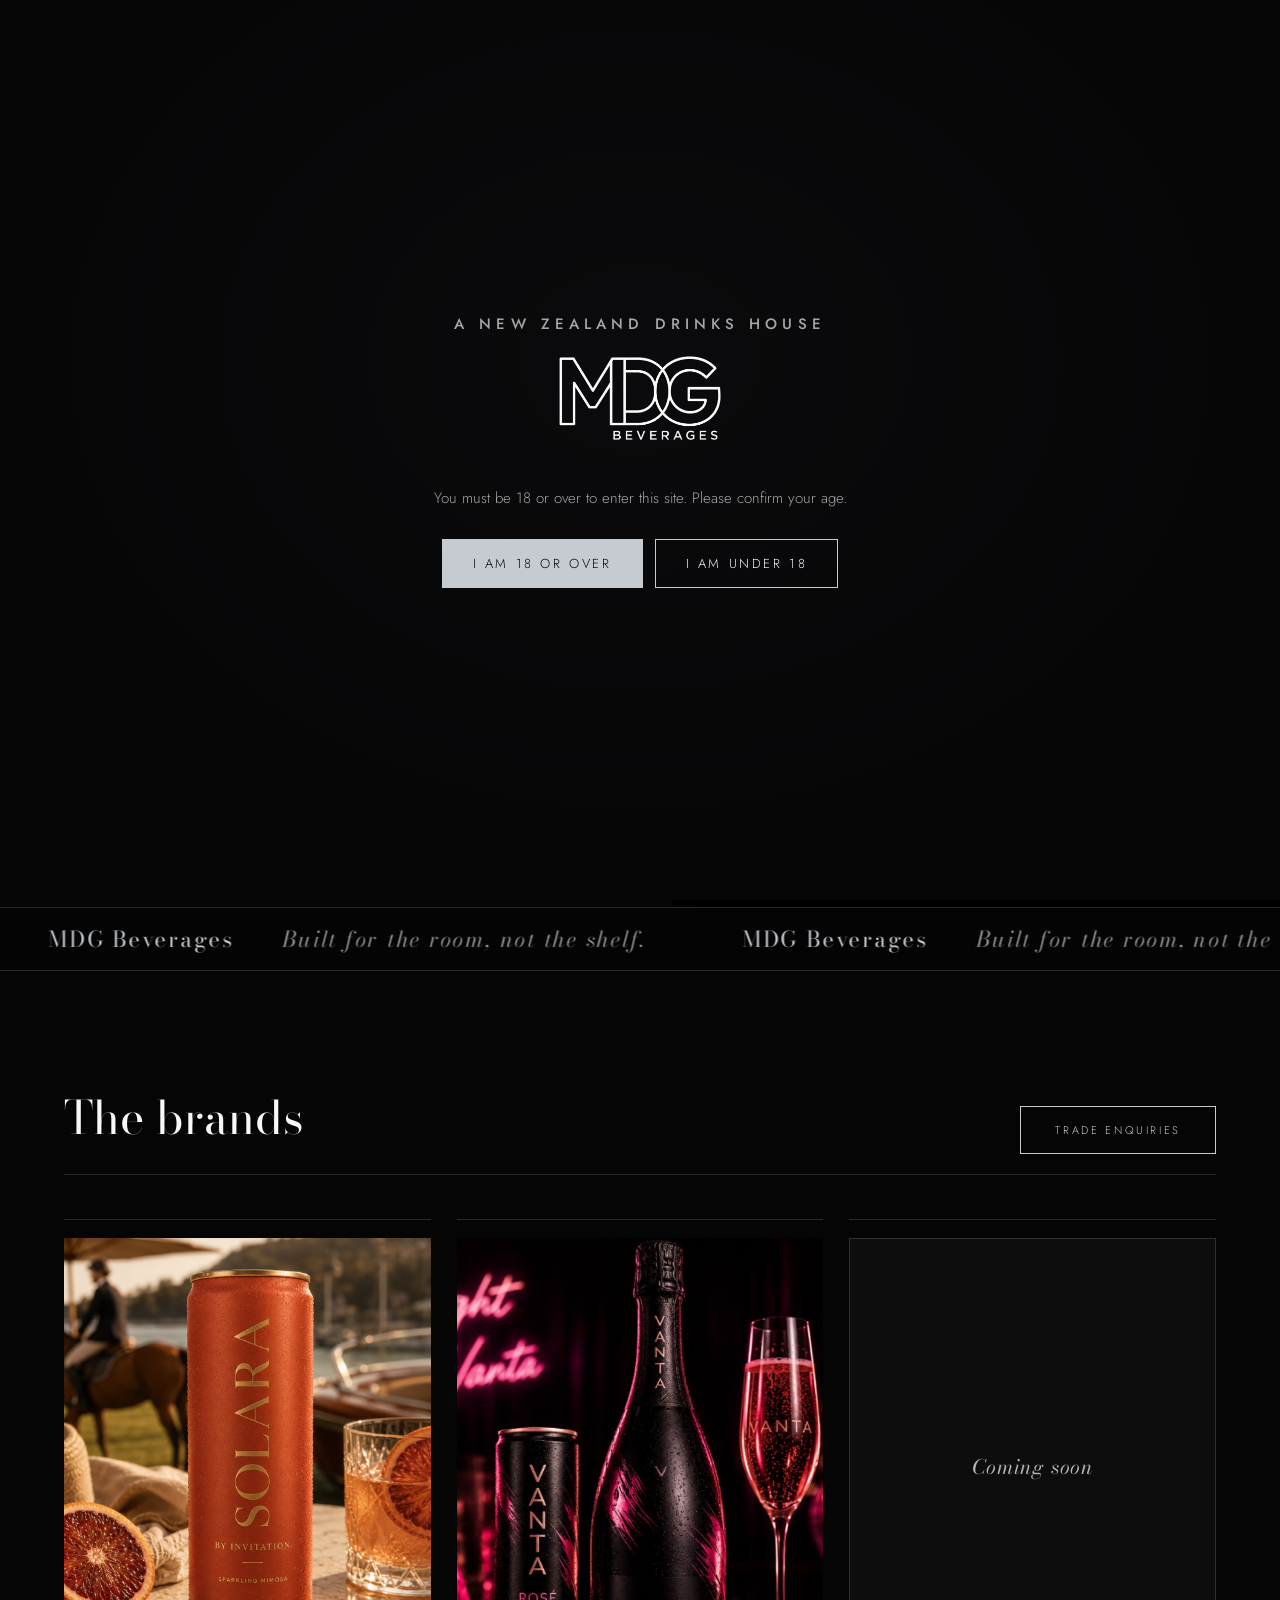
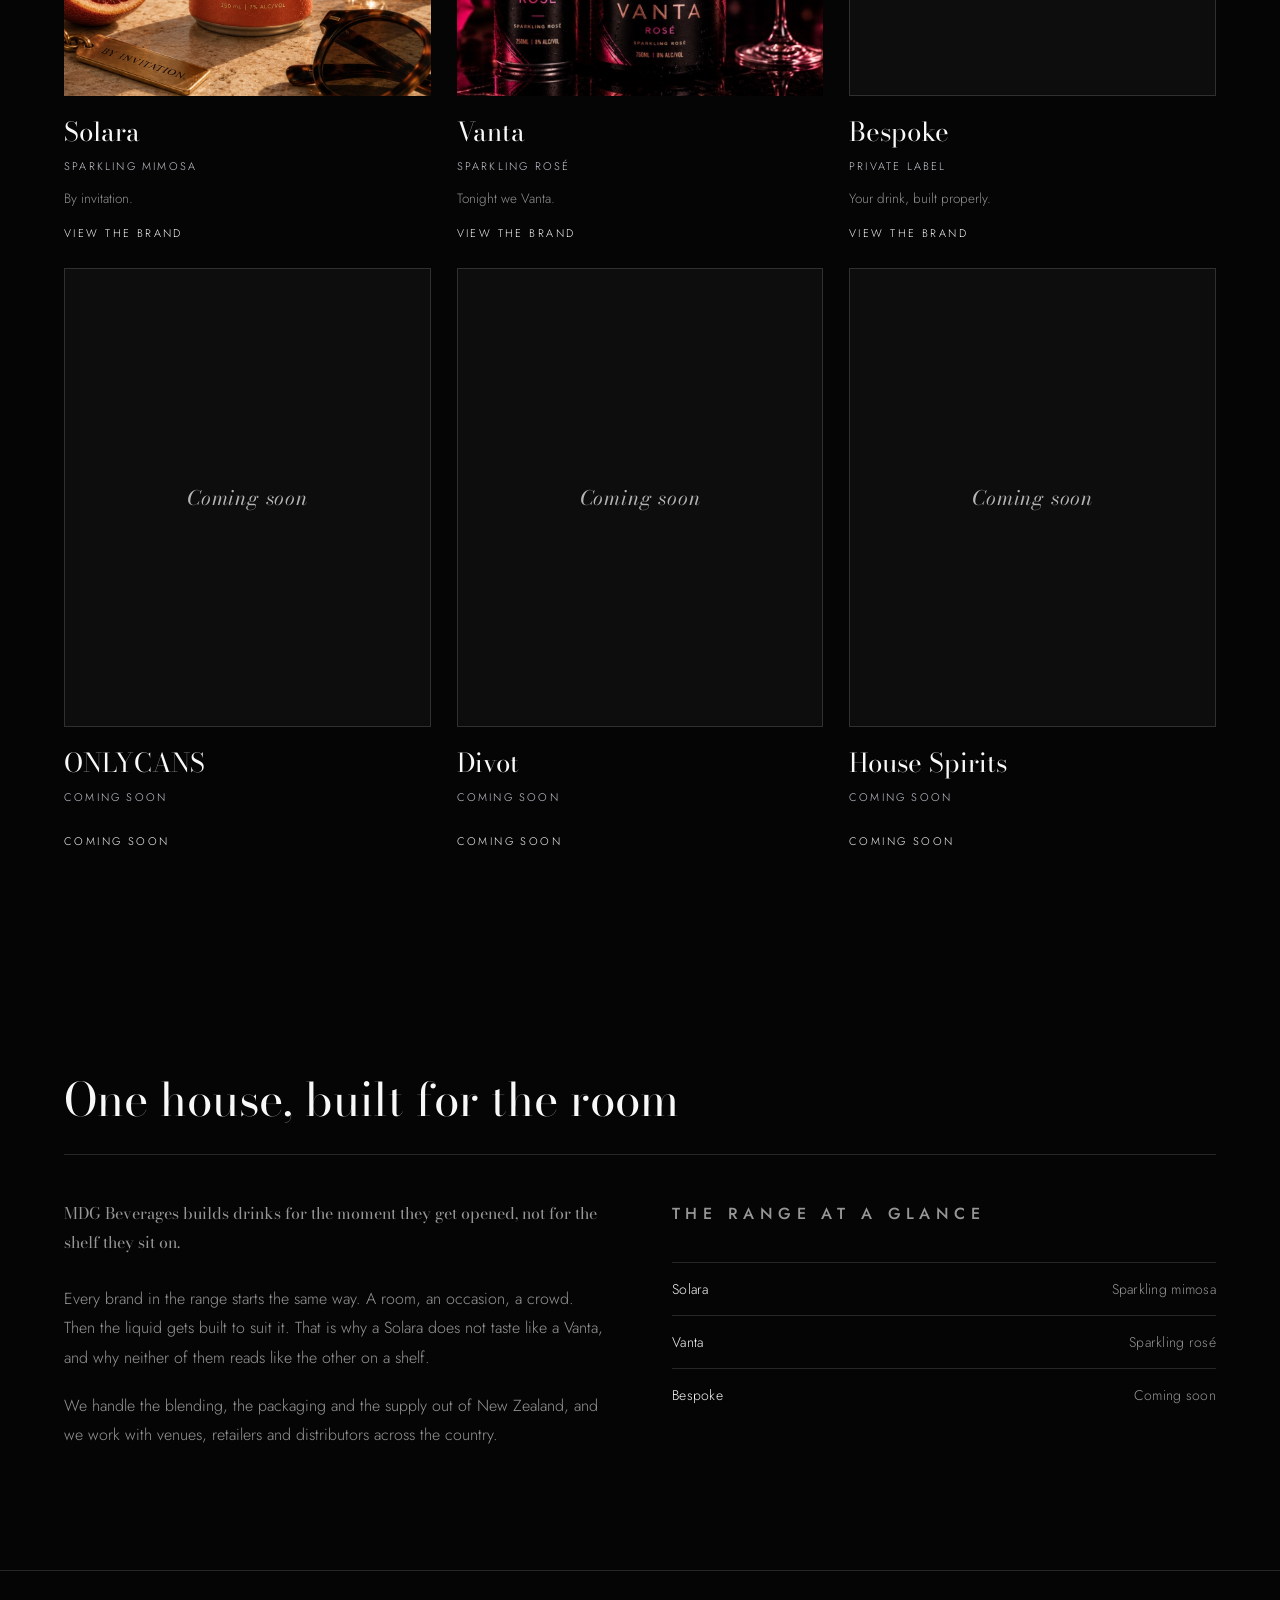
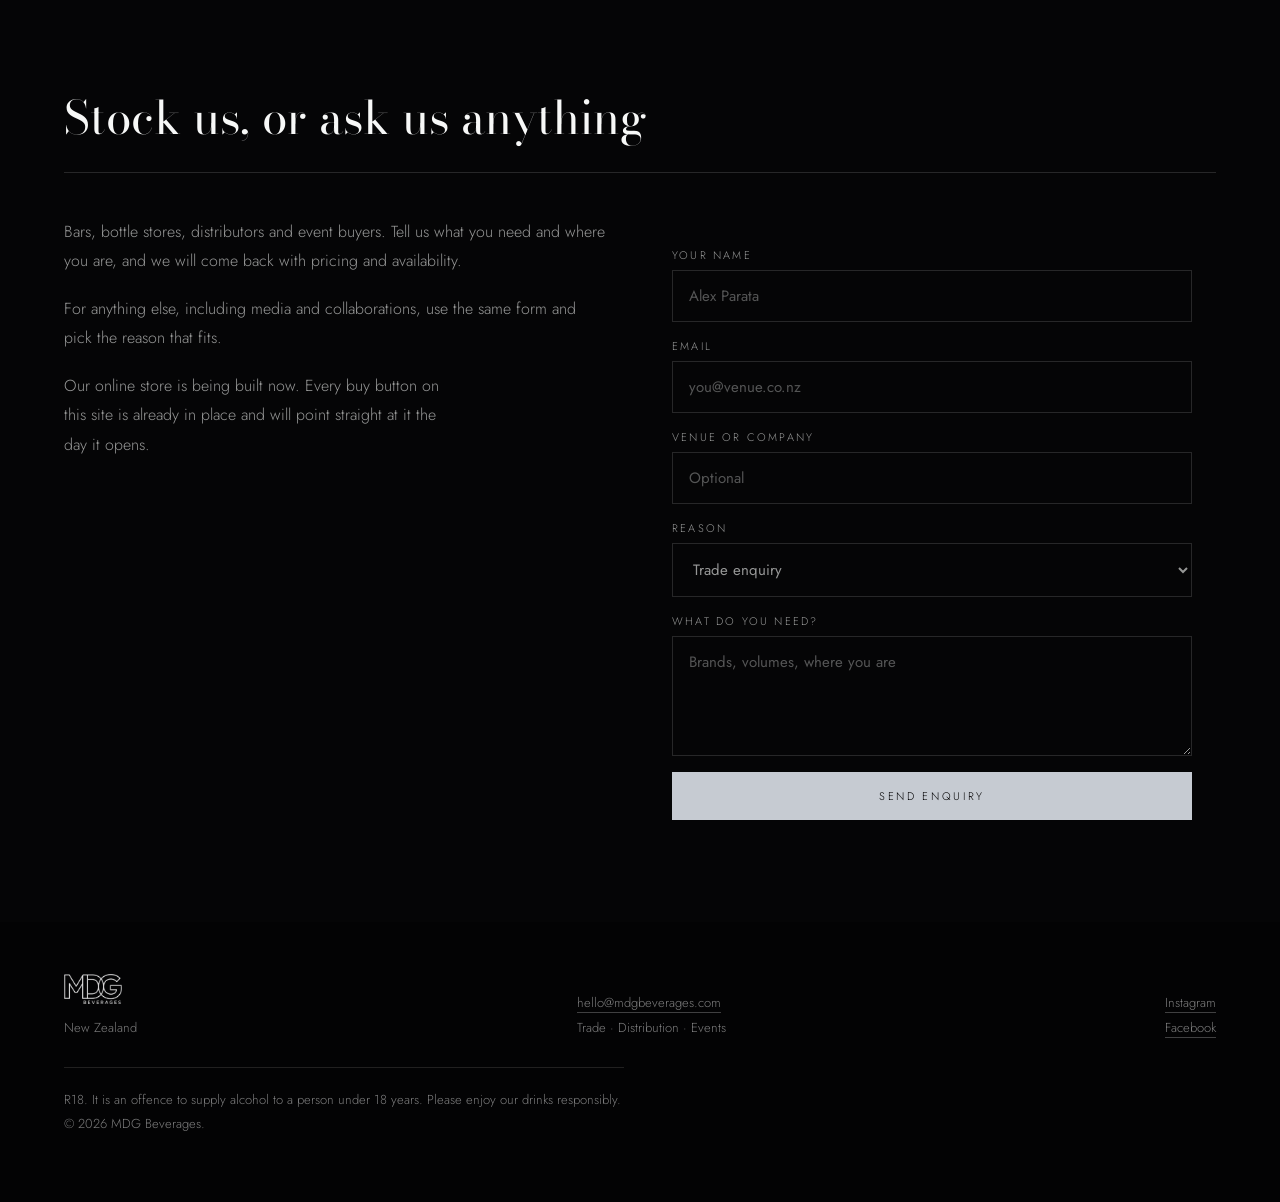
==== index.html @ f8ed32ac "Restructure as a house site with per-brand profile pages Nick's note, after looking at sovereignbran" ====
<!DOCTYPE html>
<html lang="en-NZ">
<head>
<meta charset="utf-8">
<meta name="viewport" content="width=device-width, initial-scale=1">
<title>MDG Beverages | A New Zealand drinks house</title>
<meta name="description" content="MDG Beverages is a New Zealand drinks house. Built for the room it gets opened in.">
<meta property="og:title" content="MDG Beverages">
<meta property="og:description" content="A New Zealand drinks house. Built for the room it gets opened in.">
<meta property="og:type" content="website">
<meta property="og:image" content="https://mdg-beverages-demo.vercel.app/img/solara.jpg">
<meta name="theme-color" content="#050506">
<link rel="icon" href="img/favicon.png">
<link rel="apple-touch-icon" href="img/favicon.png">
<link rel="preconnect" href="https://fonts.googleapis.com">
<link rel="preconnect" href="https://fonts.gstatic.com" crossorigin>
<link href="https://fonts.googleapis.com/css2?family=Bodoni+Moda:ital,opsz,wght@0,6..96,400;0,6..96,500;0,6..96,700;1,6..96,400&family=Jost:wght@300;400;500;600&display=swap" rel="stylesheet">
<link rel="stylesheet" href="assets/site.css">
</head>
<body data-brand="house">

<div id="gate" role="dialog" aria-modal="true" aria-label="Age verification">
  <div class="in">
    <p class="eyebrow" style="margin:0 0 18px">A New Zealand drinks house</p>
    <img class="glogo" src="img/mdg-logo.png" alt="MDG Beverages" width="640" height="330">
    <p>You must be 18 or over to enter this site. Please confirm your age.</p>
    <div class="row">
      <button class="yes" id="gyes">I am 18 or over</button>
      <button id="gno">I am under 18</button>
    </div>
    <p class="no" id="gmsg">Sorry, you need to be 18 or over to view this site.</p>
  </div>
</div>

<header>
  <div class="bar">
    <a class="house" href="/" aria-label="MDG Beverages home"><img class="hlogo" src="img/mdg-logo.png" alt="MDG Beverages" width="640" height="330"></a>
    <nav class="navmenu" aria-label="Brands"><div class="brands-menu"></div></nav>
    <a class="trade" data-shop="store" data-buy="Shop" href="#"><span class="shop-label">Shop</span></a>
    <a class="trade" href="#trade">Trade enquiries</a>
  </div>
</header>

<div id="spotlight" aria-hidden="true"></div>
<div id="grain" aria-hidden="true"></div>

<main>
  <div class="hero" id="hero"></div>
  <div class="marq" aria-hidden="true"><div class="track" id="marq"></div></div>
  <section id="range"></section>

  <div class="house-band">
    <section>
      <div class="sechead reveal">
        <div><h2>One house, built for the room</h2></div>
      </div>
      <div class="two">
        <div>
          <p class="lead">MDG Beverages builds drinks for the moment they get opened, not for the shelf they sit on.</p>
          <p style="margin-top:26px">Every brand in the range starts the same way. A room, an occasion, a crowd. Then the liquid gets built to suit it. That is why a Solara does not taste like a Vanta, and why neither of them reads like the other on a shelf.</p>
          <p>We handle the blending, the packaging and the supply out of New Zealand, and we work with venues, retailers and distributors across the country.</p>
        </div>
        <div>
          <p class="eyebrow">The range at a glance</p>
          <ul class="list">
            <li>Solara <span>Sparkling mimosa</span></li>
            <li>Vanta <span>Sparkling ros&eacute;</span></li>
            <li>Bespoke <span>Coming soon</span></li>
          </ul>
        </div>
      </div>
    </section>

    <hr class="rule">

    <section id="trade">
      <div class="sechead reveal">
        <div><h2>Stock us, or ask us anything</h2></div>
      </div>
      <div class="two">
        <div class="reveal">
          <p>Bars, bottle stores, distributors and event buyers. Tell us what you need and where you are, and we will come back with pricing and availability.</p>
          <p>For anything else, including media and collaborations, use the same form and pick the reason that fits.</p>
          <p class="shop-note">Our online store is being built now. Every buy button on this site is already in place and will point straight at it the day it opens.</p>
        </div>
        <div class="reveal">
          <form id="enq">
            <label>Your name<input type="text" name="name" placeholder="Alex Parata" required></label>
            <label>Email<input type="email" name="email" placeholder="you@venue.co.nz" required></label>
            <label>Venue or company<input type="text" name="company" placeholder="Optional"></label>
            <label>Reason<select name="reason">
              <option>Trade enquiry</option>
              <option>Distribution</option>
              <option>Events</option>
              <option>Media</option>
              <option>Something else</option>
            </select></label>
            <label>What do you need?<textarea name="msg" placeholder="Brands, volumes, where you are"></textarea></label>
            <button class="send" type="submit">Send enquiry</button>
            <p id="sent" style="font-size:14px;color:var(--brass);display:none;margin:4px 0 0">Opening your email client with the details filled in. We will come back to you shortly.</p>
          </form>
        </div>
      </div>
    </section>
  </div>
</main>

<footer>
  <div class="frow">
    <div><img class="flogo" src="img/mdg-logo.png" alt="MDG Beverages" width="640" height="330" loading="lazy">New Zealand</div>
    <div><a id="femail" data-u="hello" data-d="mdgbeverages.com" href="#">Email us</a><br>Trade &middot; Distribution &middot; Events</div>
    <div><a href="https://www.instagram.com/explore/search/keyword/?q=MDG%20Beverages" target="_blank" rel="noopener">Instagram</a><br><a href="https://www.facebook.com/search/top?q=MDG%20Beverages" target="_blank" rel="noopener">Facebook</a></div>
  </div>
  <p class="warn">R18. It is an offence to supply alcohol to a person under 18 years. Please enjoy our drinks responsibly. &copy; <span id="yr"></span> MDG Beverages.</p>
</footer>

<script src="assets/site.js"></script>
<script>
/* The homepage is about MDG the company. It is not a landing page for
   whichever brand happens to load first: each brand has its own page, and
   this page points at them. */

const HOUSE = {
  name:"MDG Beverages", accent:"New Zealand drinks house",
  tag:"Built for the room, not the shelf.",
  blurb:"Sparkling mimosa, sparkling ros&eacute;, and bespoke builds for venues and brands. Each one made for the room it gets opened in, not the shelf it sits on.",
  spec:[["Brands","Two, plus bespoke"],["Made in","New Zealand"],["Supply","Venues &middot; retail &middot; distribution"]]
};

const HERO_LINEUP = [
  {k:"solara", h:"54%", glow:"#D9793F", img:"img/solara-can-render.png",   label:"Solara",       alt:"Solara Sparkling Mimosa can"},
  {k:"vanta",  h:"54%", glow:"#EC008C", img:"img/v-can-1.png",             label:"Vanta can",    alt:"Vanta Ros&eacute; 250 mL can"},
  {k:"vanta",  h:"86%", glow:"#EC008C", img:"img/vanta-bottle-render.png", label:"Vanta bottle", alt:"Vanta Ros&eacute; 750 mL bottle"}
];

const hero  = document.getElementById('hero');
const range = document.getElementById('range');
const urlFor = k => (MDG_BRANDS.find(b => b.key === k) || {}).url || '/';

function renderHouse(){
  hero.className = 'hero house-hero';
  hero.innerHTML = `
    <div class="copy fade">
      <p class="eyebrow">${HOUSE.accent}</p>
      <h1>${HOUSE.name}</h1>
      <p class="tag">${HOUSE.tag}</p>
      <p class="blurb">${HOUSE.blurb}</p>
      <div class="spec">${HOUSE.spec.map(x=>`<div>${x[0]}<b>${x[1]}</b></div>`).join('')}</div>
      <a class="cta solid" data-shop="store" data-buy="Shop the range" href="#"><span class="shop-label">Shop the range</span></a>
      <a class="cta" href="#range" style="margin-left:10px">See the brands</a>
    </div>
    <div class="shot fade"><div class="tri">
      ${matchMedia('(prefers-reduced-motion: reduce)').matches ? '' :
        `<video class="tri-vid" src="img/vanta-bg.mp4" autoplay muted loop playsinline aria-hidden="true"></video>`}
      <span class="tri-scrim" aria-hidden="true"></span>
      ${HERO_LINEUP.map(x=>`
      <a class="tri-item" href="${urlFor(x.k)}" style="--h:${x.h};--glow:${x.glow}" aria-label="${x.label}">
        <img src="${x.img}" alt="${x.alt}" width="364" height="1000">
        <b>${x.label}</b>
      </a>`).join('')}
    </div></div>`;

  const half = Array.from({length:6},()=>`<span><i>${HOUSE.name}</i>${HOUSE.tag}</span>`).join('');
  document.getElementById('marq').innerHTML = half + half;

  range.innerHTML = `
    <div class="sechead">
      <div><h2>The brands</h2></div>
      <a class="cta" style="margin:0" href="#trade">Trade enquiries</a>
    </div>
    <div class="brandex">${MDG_BRANDS.map(b=>{
      const inner = `
        <div class="bx-pic">${b.shot
          ? `<img src="${b.shot}" alt="${b.name}" loading="lazy">`
          : `<span class="soon-tile"><i>Coming soon</i></span>`}</div>
        <h3>${b.name}</h3>
        <p class="bx-accent">${b.note}</p>
        <p>${b.tag || ''}</p>`;
      return b.soon
        ? `<div class="fade" aria-disabled="true">${inner}<span class="bx-go">Coming soon</span></div>`
        : `<a href="${b.url}" class="fade">${inner}<span class="bx-go">View the brand</span></a>`;
    }).join('')}</div>`;

  wireShop();
}

renderHouse();
initSite();

new IntersectionObserver(es=>{
  es.forEach(e=>document.body.classList.toggle('spot-on', e.isIntersecting));
},{threshold:.28}).observe(range);
</script>
</body>
</html>
---- assets/site.css ----
:root{
  --ink:#050506; --bone:#F7F8F7; --brass:#C6CBD2;
  --bg:#050506; --fg:#F7F8F7; --accent:#C6CBD2; --muted:rgba(247,248,247,.58);
  --rule:rgba(247,248,247,.15);
  --display:'Bodoni Moda',Georgia,serif;
  --body:'Jost',-apple-system,Helvetica,Arial,sans-serif;
  --pad:clamp(20px,5vw,72px);
}
*{box-sizing:border-box}
html{scroll-behavior:smooth}
body{margin:0;background:var(--bg);color:var(--fg);font-family:var(--body);font-weight:300;
  transition:background .6s ease,color .6s ease;overflow-x:hidden}
body[data-brand="solara"]{--bg:#120A06;--fg:#F6EBDD;--accent:#D9793F;--muted:rgba(246,235,221,.6);--rule:rgba(246,235,221,.16)}
body[data-brand="vanta"]{--bg:#020000;--fg:#F6E9F1;--accent:#EC008C;--muted:rgba(246,233,241,.6);--rule:rgba(246,233,241,.16)}
body[data-brand="bespoke"]{--bg:#08080A;--fg:#F7F8F7;--accent:#C6CBD2;--muted:rgba(247,248,247,.58);--rule:rgba(247,248,247,.15)}

a{color:inherit}
#grain{position:fixed;inset:0;z-index:60;pointer-events:none;opacity:.05;mix-blend-mode:overlay;
  background-image:url("data:image/svg+xml,%3Csvg xmlns='http://www.w3.org/2000/svg' width='240' height='240'%3E%3Cfilter id='n'%3E%3CfeTurbulence type='fractalNoise' baseFrequency='.85' numOctaves='2' stitchTiles='stitch'/%3E%3C/filter%3E%3Crect width='100%25' height='100%25' filter='url(%23n)'/%3E%3C/svg%3E")}
::selection{background:var(--accent);color:var(--bg)}
html{accent-color:var(--accent);scrollbar-width:thin;scrollbar-color:color-mix(in srgb, var(--accent) 55%, var(--bg)) var(--bg)}
input,textarea,select{caret-color:var(--accent)}
.eyebrow{font-size:11px;letter-spacing:.34em;text-transform:uppercase;font-weight:500;color:var(--accent)}
.rule{height:1px;background:var(--rule);border:0;margin:0}

/* ---------- age gate ---------- */
#gate{position:fixed;inset:0;z-index:100;background:radial-gradient(80% 90% at 50% 40%,#0B0B0D 0%,#050506 70%);color:#F7F8F7;
  display:flex;align-items:center;justify-content:center;padding:24px;text-align:center;
  transition:opacity .8s ease,visibility .8s ease}
#gate.away{opacity:0;visibility:hidden}
#gate.away .in{transform:translateY(-10px)}
#gate .in{transition:transform .8s cubic-bezier(.2,.7,.2,1)}
#gate .in{max-width:460px}
#gate .mark{font-family:var(--display);font-size:38px;letter-spacing:.14em;margin:0 0 6px}
#gate p{font-size:15px;line-height:1.7;color:rgba(247,248,247,.66);margin:18px 0 28px}
#gate .row{display:flex;gap:12px;justify-content:center;flex-wrap:wrap}
#gate button{font:inherit;font-size:13px;letter-spacing:.2em;text-transform:uppercase;
  padding:14px 30px;border:1px solid #C6CBD2;background:none;color:#F7F8F7;cursor:pointer;transition:.2s}
#gate button.yes{background:#C6CBD2;color:#050506}
#gate button:hover{opacity:.82}
#gate .no{font-size:13px;color:rgba(247,248,247,.5);margin-top:22px;display:none}

/* ---------- brand bar ---------- */
header{position:sticky;top:0;z-index:40;background:var(--bg);border-bottom:1px solid var(--rule);
  transition:background .6s ease}
.bar{display:flex;align-items:stretch;min-height:66px}
.house{display:flex;align-items:center;padding:0 22px;border-right:1px solid var(--rule);flex:0 0 auto;
  background:none;border-top:0;border-bottom:0;border-left:0;color:var(--fg);cursor:pointer;
  font:inherit;text-align:left;transition:color .25s}
.house:hover{color:var(--accent)}
body[data-brand="house"] .house b{color:var(--accent)}
.hlogo{height:38px;width:auto;display:block;transition:opacity .25s}
@media(max-width:880px){.hlogo{height:30px}}
.house:hover .hlogo{opacity:.72}
#gate .glogo{height:clamp(58px,9vw,84px);width:auto;margin:0 auto 22px}
nav{display:flex;flex:1;overflow-x:auto;scrollbar-width:none}
nav::-webkit-scrollbar{display:none}
nav button{flex:1;min-width:118px;background:none;border:0;border-right:1px solid var(--rule);
  color:var(--fg);font-family:var(--display);font-size:15px;letter-spacing:.22em;text-transform:uppercase;
  cursor:pointer;padding:20px 10px;position:relative;transition:.25s;white-space:nowrap}
nav button:after{content:"";position:absolute;left:0;right:0;bottom:0;height:2px;background:var(--accent);
  transform:scaleX(0);transition:transform .3s ease}
nav button[aria-selected="true"]{color:var(--accent)}
nav button[aria-selected="true"]:after{transform:scaleX(1)}
nav button:hover{opacity:.75}
.trade{display:flex;align-items:center;padding:0 22px;font-size:11px;letter-spacing:.24em;
  text-transform:uppercase;text-decoration:none;border-left:1px solid var(--rule);flex:0 0 auto}
.trade:hover{color:var(--accent)}

/* ---------- hero ---------- */
.hero{position:relative;display:grid;grid-template-columns:1.05fr .95fr;min-height:clamp(560px,78vh,820px);align-items:center}
body.bgvid-on .hero::before{content:"";position:absolute;inset:0;z-index:1;pointer-events:none;
  background:linear-gradient(100deg,
    color-mix(in srgb, var(--bg) 95%, transparent) 0%,
    color-mix(in srgb, var(--bg) 86%, transparent) 30%,
    color-mix(in srgb, var(--bg) 48%, transparent) 58%,
    color-mix(in srgb, var(--bg) 12%, transparent) 82%, transparent 100%)}
body.bgvid-on .hero .copy{position:relative;z-index:2}
@media(max-width:820px){
  body.bgvid-on .hero::before{background:linear-gradient(180deg,
    color-mix(in srgb, var(--bg) 62%, transparent) 0%,
    color-mix(in srgb, var(--bg) 88%, transparent) 55%,
    color-mix(in srgb, var(--bg) 96%, transparent) 100%)}
}
.hero .copy{padding:clamp(40px,6vw,84px) var(--pad);position:relative;z-index:2}
.hero h1{font-family:var(--display);font-weight:400;margin:14px 0 0;
  font-size:clamp(58px,10.5vw,146px);line-height:.86;letter-spacing:-.01em;
  margin-right:clamp(-180px,-10vw,-40px);position:relative;text-shadow:0 2px 40px rgba(0,0,0,.35)}
.hero h1 em{font-style:italic;color:var(--accent)}
.tag{font-family:var(--display);font-style:italic;font-size:clamp(19px,2.4vw,28px);margin:22px 0 0;color:var(--fg)}
.blurb{max-width:44ch;font-size:16px;line-height:1.78;color:var(--muted);margin:22px 0 0}
.spec{display:flex;gap:26px;flex-wrap:wrap;margin:30px 0 0;font-size:11px;letter-spacing:.22em;
  text-transform:uppercase;color:var(--muted)}
.spec b{display:block;font-family:var(--display);font-size:19px;letter-spacing:.06em;color:var(--fg);
  text-transform:none;font-weight:500;margin-top:5px}
.cta{display:inline-block;margin-top:38px;padding:15px 34px;border:1px solid var(--accent);color:var(--accent);
  font-size:11px;letter-spacing:.24em;text-transform:uppercase;text-decoration:none;transition:.25s}
.cta:hover{background:var(--accent);color:var(--bg)}
.cta.solid{background:var(--accent);color:var(--bg)}
.cta.solid:hover{filter:brightness(1.08)}
.cta.soon,.buy.soon{opacity:.6;cursor:default;border-style:dashed}
.cta.soon:hover{background:transparent;color:var(--accent)}
.buy{display:inline-flex;align-items:center;gap:7px;margin-top:14px;font-size:11px;
  letter-spacing:.2em;text-transform:uppercase;color:var(--accent);text-decoration:none;
  border-bottom:1px solid color-mix(in srgb, var(--accent) 45%, transparent);padding-bottom:3px;
  transition:color .25s,border-color .25s}
.buy:hover{color:var(--fg);border-color:var(--fg)}
.buy.soon:hover{color:var(--accent);border-color:color-mix(in srgb, var(--accent) 45%, transparent)}
.shop-note{margin-top:26px;font-size:12px;line-height:1.7;color:var(--muted);max-width:44ch}
.cta:active{transform:translateY(1px)}
button:focus-visible,a:focus-visible{outline:2px solid var(--accent);outline-offset:3px}
.shot{position:relative;height:100%;min-height:340px;overflow:hidden}
.shot img{width:100%;height:100%;object-fit:cover;display:block;animation:drift 16s ease-in-out infinite alternate}
.shot video{width:100%;height:100%;object-fit:cover;display:block}
body.bgvid-on .shot img{display:none}
body.bgvid-on .shot:after{display:none}
@keyframes drift{from{transform:scale(1)}to{transform:scale(1.06)}}
.shot:after{content:"";position:absolute;inset:0;
  background:linear-gradient(90deg,var(--bg) 0%,rgba(0,0,0,0) 34%);pointer-events:none}

/* ---------- marquee ---------- */
.marq{position:relative;z-index:2;background:color-mix(in srgb, var(--bg) 88%, transparent);
  overflow:hidden;border-top:1px solid var(--rule);border-bottom:1px solid var(--rule);
  padding:14px 0;white-space:nowrap;position:relative}
.marq .track{display:inline-block;animation:marq 26s linear infinite;will-change:transform}
.marq span{font-family:var(--display);font-style:italic;font-size:clamp(16px,2vw,22px);
  letter-spacing:.08em;color:var(--muted);padding:0 2.2em}
.marq span i{font-style:normal;color:var(--accent);padding-right:2.2em}
@keyframes marq{from{transform:translateX(0)}to{transform:translateX(-50%)}}
@media (prefers-reduced-motion:reduce){.marq .track{animation:none}}

/* ---------- range ---------- */
section{padding:clamp(56px,8vw,110px) var(--pad);position:relative;z-index:1}
body.bgvid-on section#range,body.bgvid-on section#trade,body.bgvid-on section#house{
  background:linear-gradient(180deg, color-mix(in srgb, var(--bg) 62%, transparent), color-mix(in srgb, var(--bg) 74%, transparent));
  backdrop-filter:blur(2px)}
.sechead{display:flex;justify-content:space-between;align-items:baseline;gap:20px;flex-wrap:wrap;
  padding-bottom:20px;border-bottom:1px solid var(--rule);margin-bottom:44px}
.sechead h2{font-family:var(--display);font-weight:400;font-size:clamp(28px,4vw,46px);margin:8px 0 0}
/* ---------- house home ---------- */
.house-hero .copy{padding-right:clamp(20px,4vw,60px)}
/* the lineup: three renders standing on one baseline over the running film */
.tri{position:relative;height:100%;min-height:340px;overflow:hidden;background:#000;
  display:grid;grid-template-columns:repeat(3,1fr);align-items:center;
  gap:clamp(4px,1vw,16px);
  padding:clamp(26px,5vh,60px) clamp(12px,2vw,30px) clamp(30px,6vh,64px)}
.tri-vid{position:absolute;inset:0;width:100%;height:100%;object-fit:cover;z-index:0}
.tri-scrim{position:absolute;inset:0;z-index:1;
  background:linear-gradient(180deg,rgba(0,0,0,.30) 0%,rgba(0,0,0,.42) 55%,rgba(0,0,0,.72) 100%)}
.tri-item{position:relative;z-index:2;height:min(74vh,100%);display:flex;flex-direction:column;
  align-items:center;justify-content:flex-end;text-decoration:none;min-width:0;
  opacity:1;transition:opacity .45s ease}
/* the hovered vessel lights up in its own brand colour */
.tri-item::before{content:"";position:absolute;left:50%;top:46%;z-index:-1;
  width:132%;height:74%;transform:translate(-50%,-50%) scale(.72);border-radius:50%;pointer-events:none;
  background:radial-gradient(closest-side,
    color-mix(in srgb, var(--glow,#fff) 46%, transparent) 0%,
    color-mix(in srgb, var(--glow,#fff) 16%, transparent) 46%,
    transparent 74%);
  opacity:0;transition:opacity .45s ease,transform .55s cubic-bezier(.2,.8,.2,1)}
.tri-item:hover::before,.tri-item:focus-visible::before{opacity:1;transform:translate(-50%,-50%) scale(1)}
.tri:hover .tri-item{opacity:.52}
.tri:hover .tri-item:hover,.tri .tri-item:focus-visible{opacity:1}
.tri-item img{max-height:var(--h,80%);max-width:100%;width:auto;object-fit:contain;
  filter:drop-shadow(0 26px 34px rgba(0,0,0,.75));
  transition:transform .5s cubic-bezier(.2,.8,.2,1),filter .5s ease}
.tri-item:hover img,.tri-item:focus-visible img{transform:translateY(-12px) scale(1.05);
  filter:drop-shadow(0 34px 42px rgba(0,0,0,.85)) brightness(1.08)}
.tri-item b{margin-top:16px;font-family:var(--display);font-size:clamp(11px,1.1vw,15px);
  font-weight:400;letter-spacing:.18em;text-transform:uppercase;color:#fff;white-space:nowrap;
  text-shadow:0 2px 18px rgba(0,0,0,.9);transition:color .25s}
.tri-item:hover b{color:var(--accent)}
.brandex{display:grid;grid-template-columns:repeat(3,minmax(0,1fr));gap:clamp(16px,2vw,28px)}
.brandex a{display:block;text-decoration:none;color:inherit;border-top:1px solid var(--rule);padding-top:18px;
  transition:border-color .3s}
.brandex a:hover{border-color:var(--accent)}
.brandex .bx-pic{aspect-ratio:4/5;overflow:hidden;background:#000;margin-bottom:16px}
.brandex img{width:100%;height:100%;object-fit:cover;transition:transform .6s ease}
.brandex a:hover img{transform:scale(1.05)}
.brandex h3{font-family:var(--display);font-size:26px;font-weight:400;margin:0}
.brandex .bx-accent{margin-top:6px;font-size:11px;letter-spacing:.2em;text-transform:uppercase;color:var(--accent)}
.brandex p{font-size:13.5px;line-height:1.7;color:var(--muted);margin:12px 0 0}
.brandex .bx-go{display:inline-block;margin-top:14px;font-size:11px;letter-spacing:.22em;text-transform:uppercase;color:var(--fg)}
@media(max-width:1000px){.brandex{grid-template-columns:repeat(2,minmax(0,1fr))}}
@media(max-width:560px){.brandex{grid-template-columns:1fr}
  .tri{min-height:300px;gap:2px;padding:22px 8px 26px}
  .tri-item b{margin-top:10px;font-size:10px;letter-spacing:.12em}}

/* ---------- single-product showcase ---------- */
.solo{position:relative;min-height:clamp(680px,84vh,900px);padding-left:clamp(0px,4vw,76px)}
/* one bottle, one can. each holds a single image and turns through its angles */
.posers{position:absolute;left:clamp(0px,2vw,30px);top:50%;transform:translateY(-50%);
  width:min(780px,56vw);display:grid;grid-template-columns:1fr 1fr;gap:clamp(10px,2vw,30px)}
.poser{position:relative;width:100%;height:clamp(470px,46vw,640px);cursor:pointer;outline:0;
  --sh:clamp(330px,36vw,500px)}
/* centred with top, not a transform: floatBob owns the transform property */
.poser .pstage{position:absolute;left:0;right:0;top:calc(50% - var(--sh) / 2);height:var(--sh);
  animation:floatBob 7s ease-in-out infinite alternate;animation-delay:var(--delay,0s)}
.poser .pimg{position:absolute;inset:0;margin:auto;max-height:100%;max-width:100%;width:auto;height:auto;
  object-fit:contain;opacity:0;transition:opacity 1.1s ease,transform .55s cubic-bezier(.2,.8,.2,1);
  filter:drop-shadow(0 30px 38px rgba(0,0,0,.62))}
.poser .pimg.show{opacity:1}
.poser:hover .pimg.show{transform:scale(1.03)}
.poser.sel .pimg.show{transform:scale(1.07)}
.poser .pshadow{position:absolute;left:50%;bottom:9%;width:42%;height:14px;transform:translateX(-50%);
  border-radius:50%;background:radial-gradient(ellipse,rgba(0,0,0,.55),transparent 70%);filter:blur(7px);
  animation:shadowPulse 7s ease-in-out infinite alternate;animation-delay:var(--delay,0s)}
.poser .plabel{position:absolute;left:50%;bottom:0;transform:translateX(-50%);white-space:nowrap;
  font-size:11.5px;letter-spacing:.22em;text-transform:uppercase;
  color:color-mix(in srgb, var(--fg) 78%, transparent);transition:color .3s}
.poser:hover .plabel{color:var(--fg)}
.poser.sel .plabel{color:var(--accent)}
.poser .ring{top:12%}
.poser.sel .ring{animation:crackPop .62s cubic-bezier(.2,.8,.2,1) 1 both}
.posers .bub{max-width:216px;left:50%;right:auto;transform:translate(-50%,6px);text-align:center;
  padding:12px 15px;background:color-mix(in srgb, var(--bg) 86%, transparent);
  border:1px solid color-mix(in srgb, var(--fg) 22%, transparent);backdrop-filter:blur(9px);
  box-shadow:0 20px 44px -26px rgba(0,0,0,.95)}
.posers .bub b{font-size:11.5px;letter-spacing:.14em;color:var(--fg);margin-bottom:5px}
.posers .bub span{font-size:13px;line-height:1.55;color:color-mix(in srgb, var(--fg) 86%, transparent)}
.poser.sel .bub{opacity:1;transform:translate(-50%,0)}
.poser.sel .bub.b2{transition-delay:.07s}
.poser.sel .leads{opacity:1}
.posers .bub.t1{top:-2%}
.posers .bub.t2{bottom:6%}
.posers .bub .dot{display:none}
@media (prefers-reduced-motion:reduce){.poser .pstage,.poser .pshadow{animation:none}}
@media(max-width:900px){.posers{position:relative;left:auto;top:auto;transform:none;width:100%;
  grid-template-columns:1fr 1fr;gap:18px}
  .poser{height:clamp(340px,74vw,440px);--sh:clamp(280px,64vw,375px)}}

/* floating product pair (angles swap every few seconds) */
.floatrow{display:grid;grid-template-columns:1fr 1fr;gap:clamp(20px,4vw,70px);align-items:end;
  padding:clamp(10px,3vw,40px) 0 0}
.floater{position:relative;margin:0;text-align:center}
.floater .stage{position:relative;height:clamp(300px,38vw,520px);
  animation:floatBob 7s ease-in-out infinite alternate;animation-delay:var(--delay,0s)}
@keyframes floatBob{from{transform:translateY(0)}to{transform:translateY(-18px)}}
.floater .stage img{position:absolute;inset:0;margin:auto;max-height:100%;width:auto;
  object-fit:contain;opacity:0;transition:opacity 1.1s ease;
  filter:drop-shadow(0 34px 40px rgba(0,0,0,.62))}
.floater .stage img.show{opacity:1}
.floater .shadow{position:absolute;left:50%;bottom:-14px;width:46%;height:16px;transform:translateX(-50%);
  border-radius:50%;background:radial-gradient(ellipse, rgba(0,0,0,.55), transparent 70%);
  filter:blur(7px);animation:shadowPulse 7s ease-in-out infinite alternate;animation-delay:var(--delay,0s)}
@keyframes shadowPulse{from{opacity:.6;transform:translateX(-50%) scale(1)}
  to{opacity:.35;transform:translateX(-50%) scale(.88)}}
.floater figcaption{margin-top:30px}
.floater h3{font-family:var(--display);font-size:22px;font-weight:400;margin:0}
.floater p{margin:8px 0 0;font-size:11.5px;letter-spacing:.16em;text-transform:uppercase;color:var(--muted)}
@media (prefers-reduced-motion:reduce){.floater .stage,.floater .shadow{animation:none}}
@media(max-width:760px){.floatrow{grid-template-columns:1fr;gap:56px}}

/* ingredient callouts */
.bub{position:absolute;z-index:6;pointer-events:none;margin:0;max-width:190px;
  opacity:0;transform:translateY(6px);transition:opacity .5s ease,transform .5s ease}
.orbit.sel .bub{opacity:1;transform:none}
.orbit.sel .bub.b2{transition-delay:.07s}
.orbit.sel .bub.b3{transition-delay:.14s}
.bub b{display:block;font-family:var(--body);font-size:10.5px;font-weight:600;letter-spacing:.16em;
  text-transform:uppercase;color:var(--fg);margin-bottom:3px}
.bub span{display:block;font-size:11.5px;line-height:1.5;font-weight:400;color:var(--muted)}
.bub .dot{position:absolute;top:7px;width:5px;height:5px;border-radius:50%;background:var(--accent)}
.bub.b1,.bub.b2{text-align:right}
.bub.b1 .dot,.bub.b2 .dot{right:-9px}
.bub.b3 .dot{left:-9px}
.bub.b1{left:0;top:17%}
.bub.b2{left:2%;bottom:16%}
.bub.b3{right:-8%;top:12%}
.leads{position:absolute;inset:0;z-index:5;pointer-events:none;opacity:0;transition:opacity .5s ease}
.orbit.sel .leads{opacity:1}
.leads line{stroke:color-mix(in srgb, var(--fg) 30%, transparent);stroke-width:1}
@media(max-width:900px){.bub{display:none}}

/* crack-open + mist */
.ring{position:absolute;left:50%;top:4%;width:62px;height:18px;transform:translate(-50%,-50%);
  border:2px solid var(--fg);border-radius:50%;opacity:0;pointer-events:none;
  box-shadow:0 0 12px color-mix(in srgb, var(--fg) 45%, transparent)}
.gitem.open .ring{animation:crackPop .62s cubic-bezier(.2,.8,.2,1) 1 both}
@keyframes crackPop{0%{opacity:.85;transform:translate(-50%,-50%) scale(.55)}
  100%{opacity:0;transform:translate(-50%,-50%) scale(2.1)}}
.gitem.open img{animation:canPop .5s cubic-bezier(.2,.8,.2,1) 1}
@keyframes canPop{0%{transform:translateY(0)}34%{transform:translateY(-9px)}100%{transform:translateY(0)}}
@media (prefers-reduced-motion:reduce){.gitem.open .ring,.gitem.open img{animation:none}}

/* rolling gallery: equal-size cans, front one largest, pauses on hover */
.orbit{position:absolute;left:clamp(0px,2vw,32px);top:50%;transform:translateY(-50%);
  width:min(700px,52vw);height:clamp(380px,42vw,540px)}
.gitem{position:absolute;left:50%;top:84%;transform-origin:50% 100%;
  will-change:transform,opacity;transform:translate(-50%,-100%);cursor:pointer}
.gitem img{height:var(--gh);width:auto;display:block}
.gitem.on img{filter:
  drop-shadow(2px 0 0 var(--fg)) drop-shadow(-2px 0 0 var(--fg))
  drop-shadow(0 2px 0 var(--fg)) drop-shadow(0 -2px 0 var(--fg))}
.orbit{--gh:clamp(200px,27vw,340px)}
.orbit::after{content:"";position:absolute;inset:-6%;pointer-events:none;
  background:color-mix(in srgb, var(--bg) 88%, transparent);opacity:1;transition:opacity 1.1s ease}
.orbit.lifted::after{opacity:0}
@media (prefers-reduced-motion:reduce){.orbit::after{opacity:0}}
.spec-card{position:absolute;width:min(290px,32vw);z-index:3;padding:20px 22px 0;
  border:1px solid color-mix(in srgb, var(--fg) 20%, transparent);
  background:linear-gradient(180deg,
    color-mix(in srgb, var(--fg) 10%, transparent),
    color-mix(in srgb, var(--fg) 4%, transparent));
  backdrop-filter:blur(16px) saturate(1.15);
  box-shadow:0 26px 60px -34px rgba(0,0,0,.9), inset 0 1px 0 color-mix(in srgb, var(--fg) 16%, transparent)}
.spec-card h4{font-family:var(--display);font-size:20px;font-weight:500;margin:0 0 12px;color:var(--fg)}
.spec-card ul{list-style:none;margin:0;padding:0;display:grid;gap:3px}
.spec-card li{font-size:13px;line-height:1.6;font-weight:400;color:color-mix(in srgb, var(--fg) 82%, transparent);
  display:flex;align-items:baseline;gap:9px}
.spec-card li::before{content:"";width:3px;height:3px;border-radius:50%;flex:0 0 auto;
  background:color-mix(in srgb, var(--accent) 85%, transparent);transform:translateY(-2px)}
.meters{margin-top:14px;display:grid;gap:7px}
.meter{display:grid;grid-template-columns:52px 1fr;align-items:center;gap:10px}
.meter span{font-size:10.5px;letter-spacing:.14em;text-transform:uppercase;
  color:color-mix(in srgb, var(--fg) 66%, transparent)}
.meter i{position:relative;height:1px;display:block;
  background:color-mix(in srgb, var(--fg) 22%, transparent)}
.meter i::after{content:"";position:absolute;top:50%;width:7px;height:7px;border-radius:50%;
  background:var(--accent);transform:translate(-50%,-50%);left:var(--v)}
.spec-foot{display:flex;justify-content:space-between;gap:12px;margin-top:18px;padding:11px 0;
  border-top:1px solid color-mix(in srgb, var(--fg) 18%, transparent);
  font-size:10.5px;letter-spacing:.15em;text-transform:uppercase;
  color:color-mix(in srgb, var(--fg) 70%, transparent)}
.spec-foot span:last-child{color:var(--fg)}
.spec-card.p1{right:4%;top:9%}
.spec-card.p2{right:9%;bottom:7%}
.solo-sig{position:absolute;right:2%;bottom:-6px;text-align:right;font-family:var(--display);
  font-size:12px;letter-spacing:.34em;text-transform:uppercase;line-height:1.9;
  color:color-mix(in srgb, var(--fg) 55%, transparent)}
@media(max-width:900px){
  .solo{min-height:0;padding-left:0;display:grid;gap:22px;justify-items:center}
  .orbit{position:relative;left:auto;top:auto;transform:none;width:min(440px,92vw);height:clamp(300px,72vw,380px)}
  .spec-card{position:static;width:100%;max-width:420px}
  .solo-sig{position:static;text-align:center}
}

/* ---------- coming soon ---------- */
.soon-tile{position:absolute;inset:0;display:flex;align-items:center;justify-content:center;
  background:color-mix(in srgb, var(--fg) 5%, transparent);border:1px solid var(--rule)}
.soon-tile i{font-family:var(--display);font-style:italic;font-size:clamp(15px,1.6vw,20px);
  color:color-mix(in srgb, var(--fg) 72%, transparent);letter-spacing:.04em}
.bx-pic{position:relative}
.soon-tile.big{position:relative;height:100%;min-height:340px}
.soon-tile.big i{font-size:clamp(22px,3vw,38px)}
nav button.soon-tab i{font-style:normal;font-size:9px;letter-spacing:.18em;text-transform:uppercase;
  margin-left:7px;padding:2px 6px;border:1px solid var(--rule);color:var(--muted);vertical-align:middle}
.soon-panel{max-width:60ch;padding-left:clamp(0px,4vw,76px)}
.soon-panel h3{font-family:var(--display);font-weight:400;font-size:clamp(24px,3.4vw,40px);margin:10px 0 16px}
.soon-panel p{font-size:15px;line-height:1.8;color:var(--muted);margin:0 0 26px;max-width:52ch}

/* ---------- catalogue grid ---------- */
.cat{position:relative}
.cat-rail{position:absolute;left:-4px;top:6px;writing-mode:vertical-rl;font-family:var(--display);
  font-size:clamp(30px,3.4vw,50px);letter-spacing:.06em;color:var(--fg);opacity:.16;pointer-events:none;user-select:none}
.grid{display:grid;gap:clamp(34px,4.4vw,68px) clamp(24px,3vw,52px);
  grid-template-columns:repeat(3,minmax(0,1fr));padding-left:clamp(0px,4vw,76px)}
@media(max-width:1000px){.grid{grid-template-columns:repeat(2,minmax(0,1fr))}}
@media(max-width:640px){.grid{grid-template-columns:1fr}}
.card{border:0;padding:0;background:none;display:flex;flex-direction:column;max-width:330px;width:100%}
.card .pic{position:relative;aspect-ratio:3/4;overflow:hidden;background:none;
  display:flex;align-items:flex-end;justify-content:center}
.card .pic img{width:100%;height:100%;object-fit:cover;transition:transform .6s ease}
.card:hover .pic img{transform:scale(1.03)}
.card .pic.pic-render{background:none}
.card .pic.pic-render img.prod{max-height:96%;height:96%;width:auto;object-fit:contain;background:none;
  filter:drop-shadow(0 30px 34px rgba(0,0,0,.6));will-change:transform;
  transition:transform .35s cubic-bezier(.2,.7,.2,1)}
.pic-render::after{content:"";position:absolute;inset:0;pointer-events:none;
  background:linear-gradient(180deg, color-mix(in srgb, var(--bg) 92%, transparent) 0%, color-mix(in srgb, var(--bg) 62%, transparent) 100%);
  opacity:1;transition:opacity 1s ease}
.pic-render.lifted::after{opacity:0}
@media (prefers-reduced-motion:reduce){.pic-render::after{opacity:0}.pic-render .prod{transition:none}}
/* label block: numeral, hairline, name + spec */
.card .txt{display:grid;grid-template-columns:auto 1px 1fr;gap:0 16px;align-items:start;
  margin-top:22px;padding:0}
.cat-num{font-family:var(--display);font-size:clamp(28px,3vw,40px);line-height:.9;
  color:var(--fg);opacity:.55;font-weight:400}
.cat-rule{width:1px;align-self:stretch;background:var(--rule)}
.card h3{font-family:var(--body);font-size:13px;font-weight:600;letter-spacing:.18em;
  text-transform:uppercase;margin:2px 0 0;color:var(--fg)}
.card .meta{margin-top:7px;font-size:11.5px;letter-spacing:.1em;text-transform:uppercase;color:var(--accent)}
.card p.copy{font-size:13.5px;line-height:1.75;color:var(--muted);margin:11px 0 0;max-width:34ch}
@media(max-width:640px){.cat-rail{display:none}.grid{padding-left:0}}

/* ---------- lifestyle strip ---------- */
.life{display:grid;grid-template-columns:repeat(3,1fr);gap:clamp(14px,2vw,26px);margin-top:clamp(26px,4vw,48px)}
.life figure{margin:0;aspect-ratio:3/4;overflow:hidden;border:1px solid var(--rule)}
.life img{width:100%;height:100%;object-fit:cover;display:block;transition:transform .6s ease}
.life figure:hover img{transform:scale(1.04)}
@media (max-width:880px){.life{grid-template-columns:repeat(2,1fr)}.life figure:last-child{grid-column:span 2;aspect-ratio:3/2}}

/* ---------- house ---------- */
.house-band{background:var(--ink);color:var(--bone);--muted:rgba(247,248,247,.6);--rule:rgba(247,248,247,.14);--accent:var(--brass)}
.two{display:grid;grid-template-columns:1fr 1fr;gap:clamp(28px,5vw,80px);align-items:start}
.two p{font-size:16px;line-height:1.85;color:var(--muted);margin:0 0 18px}
.lead{font-family:var(--display);font-size:clamp(22px,3vw,34px);line-height:1.35;color:var(--bone);margin:0}
.list{list-style:none;padding:0;margin:34px 0 0}
.list li{display:flex;justify-content:space-between;gap:18px;padding:16px 0;border-top:1px solid var(--rule);
  font-size:14px;letter-spacing:.02em}
.list li span{color:var(--muted)}

form{display:grid;gap:16px;max-width:520px;margin-top:30px}
form label{display:grid;gap:7px;font-size:11px;letter-spacing:.2em;text-transform:uppercase;color:var(--muted)}
input,textarea,select{font:inherit;font-weight:400;font-size:15px;padding:14px 16px;background:transparent;
  border:1px solid var(--rule);color:inherit;border-radius:0}
input::placeholder,textarea::placeholder{color:var(--muted);opacity:.55}
input:focus,textarea:focus,select:focus{outline:2px solid var(--accent);outline-offset:2px;border-color:transparent}
textarea{min-height:120px;resize:vertical}
button.send{font:inherit;font-size:11px;letter-spacing:.24em;text-transform:uppercase;padding:16px;
  background:var(--brass);color:var(--ink);border:0;cursor:pointer;transition:.2s}
button.send:hover{opacity:.85}
select option{color:#111}

footer{background:#030304;color:rgba(247,248,247,.5);padding:52px var(--pad);font-size:13px;line-height:1.9;position:relative;z-index:1}
footer a{text-decoration:none;border-bottom:1px solid rgba(247,248,247,.25);transition:color .25s,border-color .25s}
footer a:hover{color:var(--accent);border-color:var(--accent)}
#bgvid{position:fixed;inset:0;z-index:0;pointer-events:none}
#spotlight{position:fixed;inset:0;z-index:0;pointer-events:none;opacity:0;
  transition:opacity .9s ease;
  background:radial-gradient(62% 56% at 50% 52%, rgba(0,0,0,.12) 0%, rgba(0,0,0,.70) 82%)}
body.spot-on #spotlight{opacity:1}
@media (prefers-reduced-motion:reduce){#spotlight{transition:none}}
#bgvid[hidden]{display:none}
#bgvid video{width:100%;height:100%;object-fit:cover;display:block}
main,header{position:relative;z-index:1}
footer .frow{display:flex;justify-content:space-between;gap:24px;flex-wrap:wrap;align-items:flex-end}
footer b{font-family:var(--display);color:#F7F8F7;font-size:18px;letter-spacing:.2em;font-weight:500}
.flogo{height:30px;width:auto;display:block;margin-bottom:12px;opacity:.9}
.warn{margin-top:26px;padding-top:20px;border-top:1px solid rgba(242,237,228,.12);max-width:70ch}

@media (max-width:880px){
  .hero{grid-template-columns:1fr}
  .hero h1{margin-right:0}
  .shot{order:-1;min-height:56vh}
  .shot:after{background:linear-gradient(0deg,var(--bg) 0%,rgba(0,0,0,0) 42%)}
  .two{grid-template-columns:1fr}
  .house{padding:0 16px}
  nav button{min-width:104px;font-size:13px;padding:16px 8px}
  .trade{display:none}
}
/* three tabs plus the mark do not fit a phone at the desktop min-width */
@media (max-width:560px){
  .house{padding:0 12px}
  .hlogo{height:26px}
  nav button{min-width:0;padding:16px 4px;font-size:11.5px;letter-spacing:.1em}
  nav button.soon-tab i{margin-left:5px;padding:2px 4px;font-size:8px}
}
@media (max-width:400px){
  nav button.soon-tab i{display:none}
}
@media (prefers-reduced-motion:reduce){
  *{transition:none!important;animation:none!important}
  html{scroll-behavior:auto}
}
.fade{animation:fade .55s ease both}
@keyframes fade{from{opacity:0;transform:translateY(14px)}to{opacity:1;transform:none}}
.reveal{opacity:0;transform:translateY(18px);transition:opacity .7s cubic-bezier(.22,.61,.36,1),transform .7s cubic-bezier(.22,.61,.36,1)}
.reveal.in{opacity:1;transform:none}
@media (prefers-reduced-motion:reduce){.reveal{opacity:1;transform:none}}

/* ── Brands dropdown ────────────────────────────────────────────────────────
   Replaces the old tab-per-brand row. A flat row stops working once there are
   five or six brands; a single menu holds any number and keeps the header the
   same height. */
.navmenu{display:flex;flex:1;align-items:stretch}
.navmenu>.brands-menu{position:relative;display:flex}
.brands-trigger{background:none;border:0;border-right:1px solid var(--rule);
  color:var(--fg);font-family:var(--display);font-size:15px;letter-spacing:.22em;
  text-transform:uppercase;cursor:pointer;padding:20px 26px;position:relative;
  transition:.25s;white-space:nowrap;display:flex;align-items:center;gap:11px}
.brands-trigger:hover{opacity:.75}
.brands-trigger:after{content:"";position:absolute;left:0;right:0;bottom:0;height:2px;
  background:var(--accent);transform:scaleX(0);transition:transform .3s ease}
.brands-trigger[aria-expanded="true"]{color:var(--accent)}
.brands-trigger[aria-expanded="true"]:after{transform:scaleX(1)}
.brands-trigger .caret{width:8px;height:8px;border-right:1px solid currentColor;
  border-bottom:1px solid currentColor;transform:rotate(45deg) translate(-2px,-2px);
  transition:transform .3s ease}
.brands-trigger[aria-expanded="true"] .caret{transform:rotate(-135deg) translate(-3px,-3px)}

.brands-panel{position:absolute;top:100%;left:0;min-width:322px;background:var(--bg);
  border:1px solid var(--rule);border-top:0;padding:8px 0;z-index:60;
  opacity:0;visibility:hidden;transform:translateY(-8px);
  transition:opacity .24s ease,transform .24s ease,visibility .24s;
  box-shadow:0 26px 50px -30px rgba(0,0,0,.6)}
.brands-trigger[aria-expanded="true"]+.brands-panel{opacity:1;visibility:visible;transform:none}
.brands-panel a,.brands-panel span.soon{display:flex;align-items:baseline;gap:12px;
  padding:13px 24px;color:var(--fg);text-decoration:none;transition:.2s;
  font-family:var(--display);font-size:15px;letter-spacing:.06em}
.brands-panel a:hover{color:var(--accent);background:rgba(127,127,127,.07)}
.brands-panel em{font-style:normal;font-size:10px;letter-spacing:.2em;text-transform:uppercase;
  color:var(--muted);margin-left:auto;white-space:nowrap}
.brands-panel span.soon{color:var(--muted);cursor:default}
@media(max-width:720px){
  .brands-panel{position:fixed;left:0;right:0;min-width:0;border-left:0;border-right:0}
}

/* ── Brand profile page ─────────────────────────────────────────────────────
   Deliberately short: a trade-facing summary, not the full brand experience.
   That lives on the brand's own site, which every profile links out to. */
.crumb{padding:26px 0 0;font-size:11px;letter-spacing:.24em;text-transform:uppercase;color:var(--muted)}
.crumb a{color:inherit;text-decoration:none;border-bottom:1px solid transparent;transition:.2s}
.crumb a:hover{color:var(--accent);border-bottom-color:currentColor}

.profile{padding:clamp(40px,7vw,86px) 0 clamp(46px,7vw,90px)}
.profile .pf-top{display:grid;gap:clamp(28px,5vw,64px);align-items:center}
@media(min-width:900px){.profile .pf-top{grid-template-columns:1.05fr .95fr}}
.profile h1{font-family:var(--display);font-weight:400;line-height:.94;
  font-size:clamp(52px,9vw,116px);margin:14px 0 0}
.profile .pf-tag{font-family:var(--display);font-style:italic;font-size:clamp(19px,2.3vw,27px);
  color:var(--accent);margin:18px 0 0}
.profile .pf-body{margin-top:26px;max-width:56ch}
.profile .pf-body p+p{margin-top:15px}
.profile .pf-shot img{width:100%;height:auto;display:block}

.pf-spec{display:flex;flex-wrap:wrap;gap:34px;margin-top:34px;padding-top:26px;
  border-top:1px solid var(--rule)}
.pf-spec div{font-size:11px;letter-spacing:.22em;text-transform:uppercase;color:var(--muted)}
.pf-spec b{display:block;margin-top:7px;font-family:var(--display);font-size:17px;
  letter-spacing:.04em;text-transform:none;color:var(--fg);font-weight:400}

.pf-actions{display:flex;flex-wrap:wrap;gap:12px;margin-top:36px}

.pf-gallery{display:grid;gap:14px;grid-template-columns:repeat(auto-fit,minmax(210px,1fr));
  margin-top:clamp(38px,6vw,72px)}
.pf-gallery figure{margin:0;background:rgba(127,127,127,.06);border:1px solid var(--rule);
  aspect-ratio:3/4;display:grid;place-items:center;padding:18px;overflow:hidden}
.pf-gallery img{max-width:100%;max-height:100%;width:auto;height:auto;display:block;
  transition:transform .5s cubic-bezier(.2,.7,.3,1)}
.pf-gallery figure:hover img{transform:scale(1.05)}

.pf-soon{margin-top:30px;padding:22px 24px;border:1px solid var(--rule);
  background:rgba(127,127,127,.05);max-width:60ch}
.pf-soon p{margin:0;color:var(--muted)}
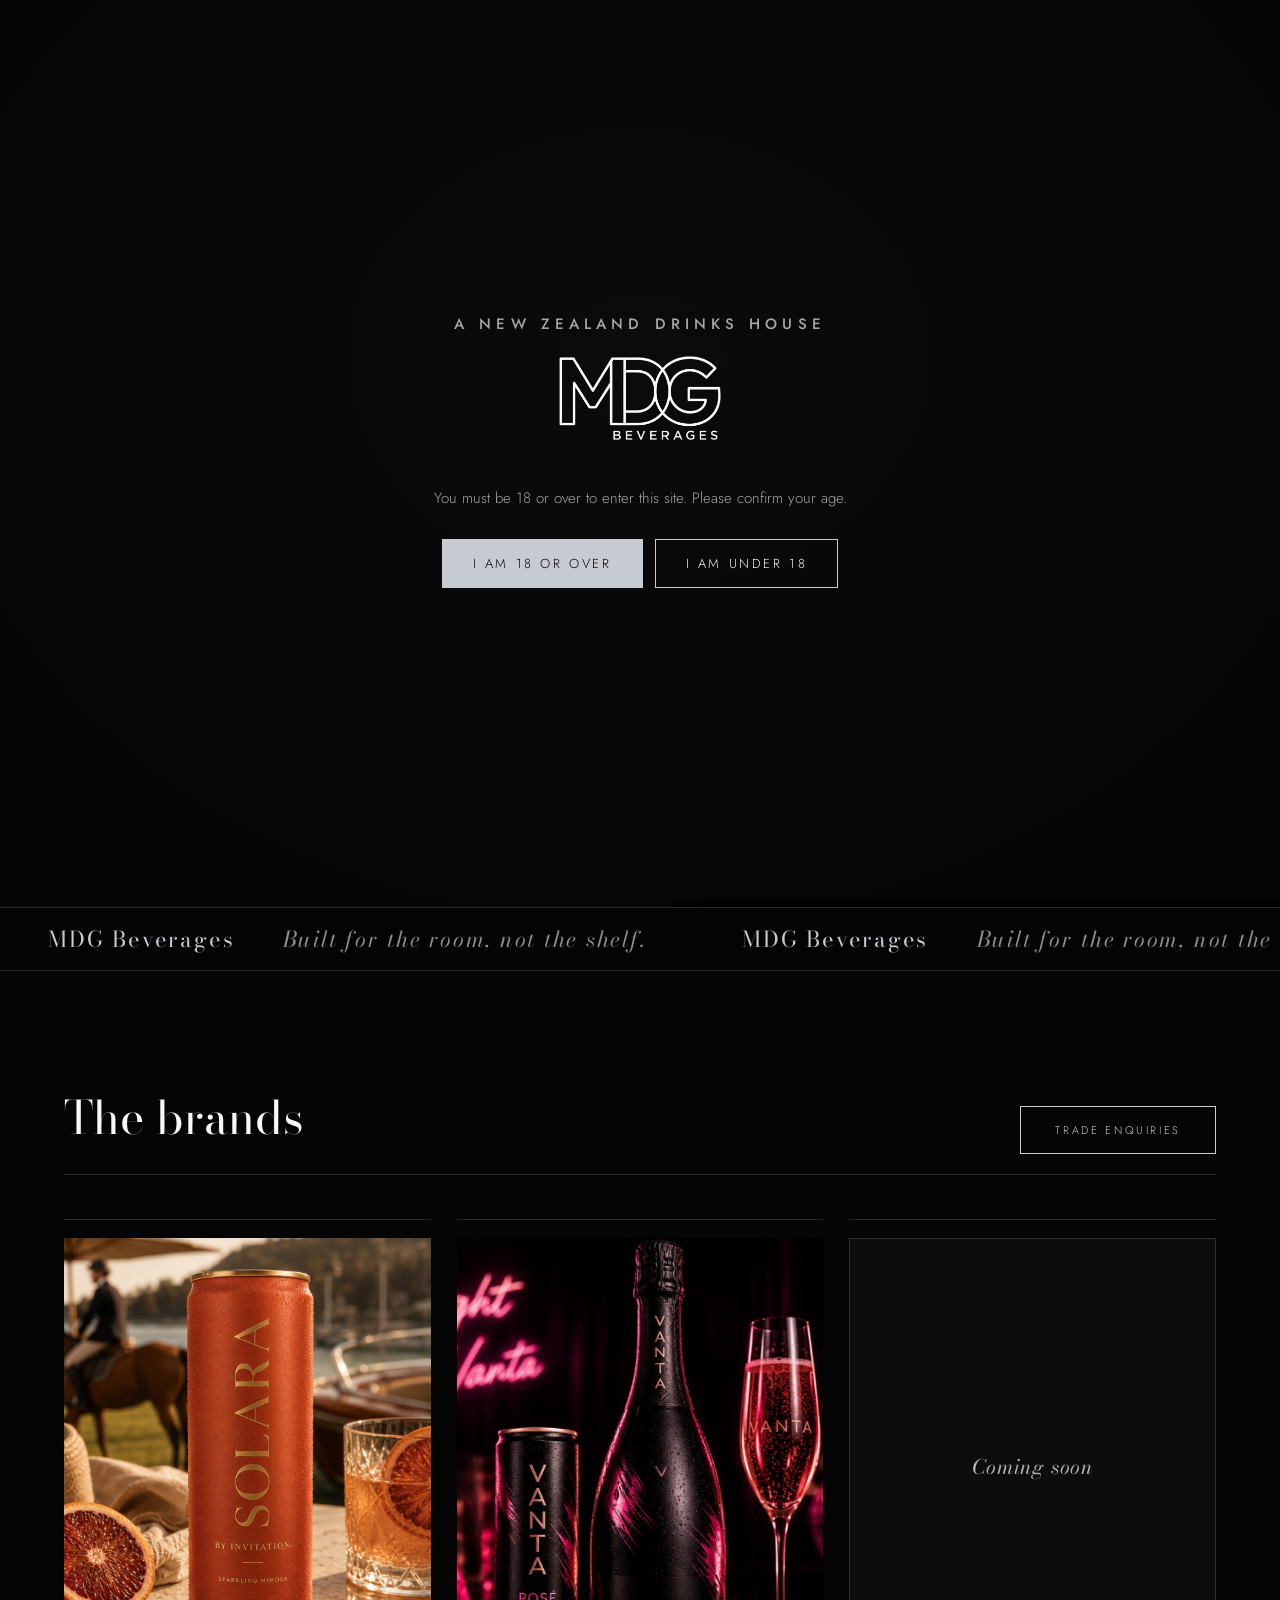
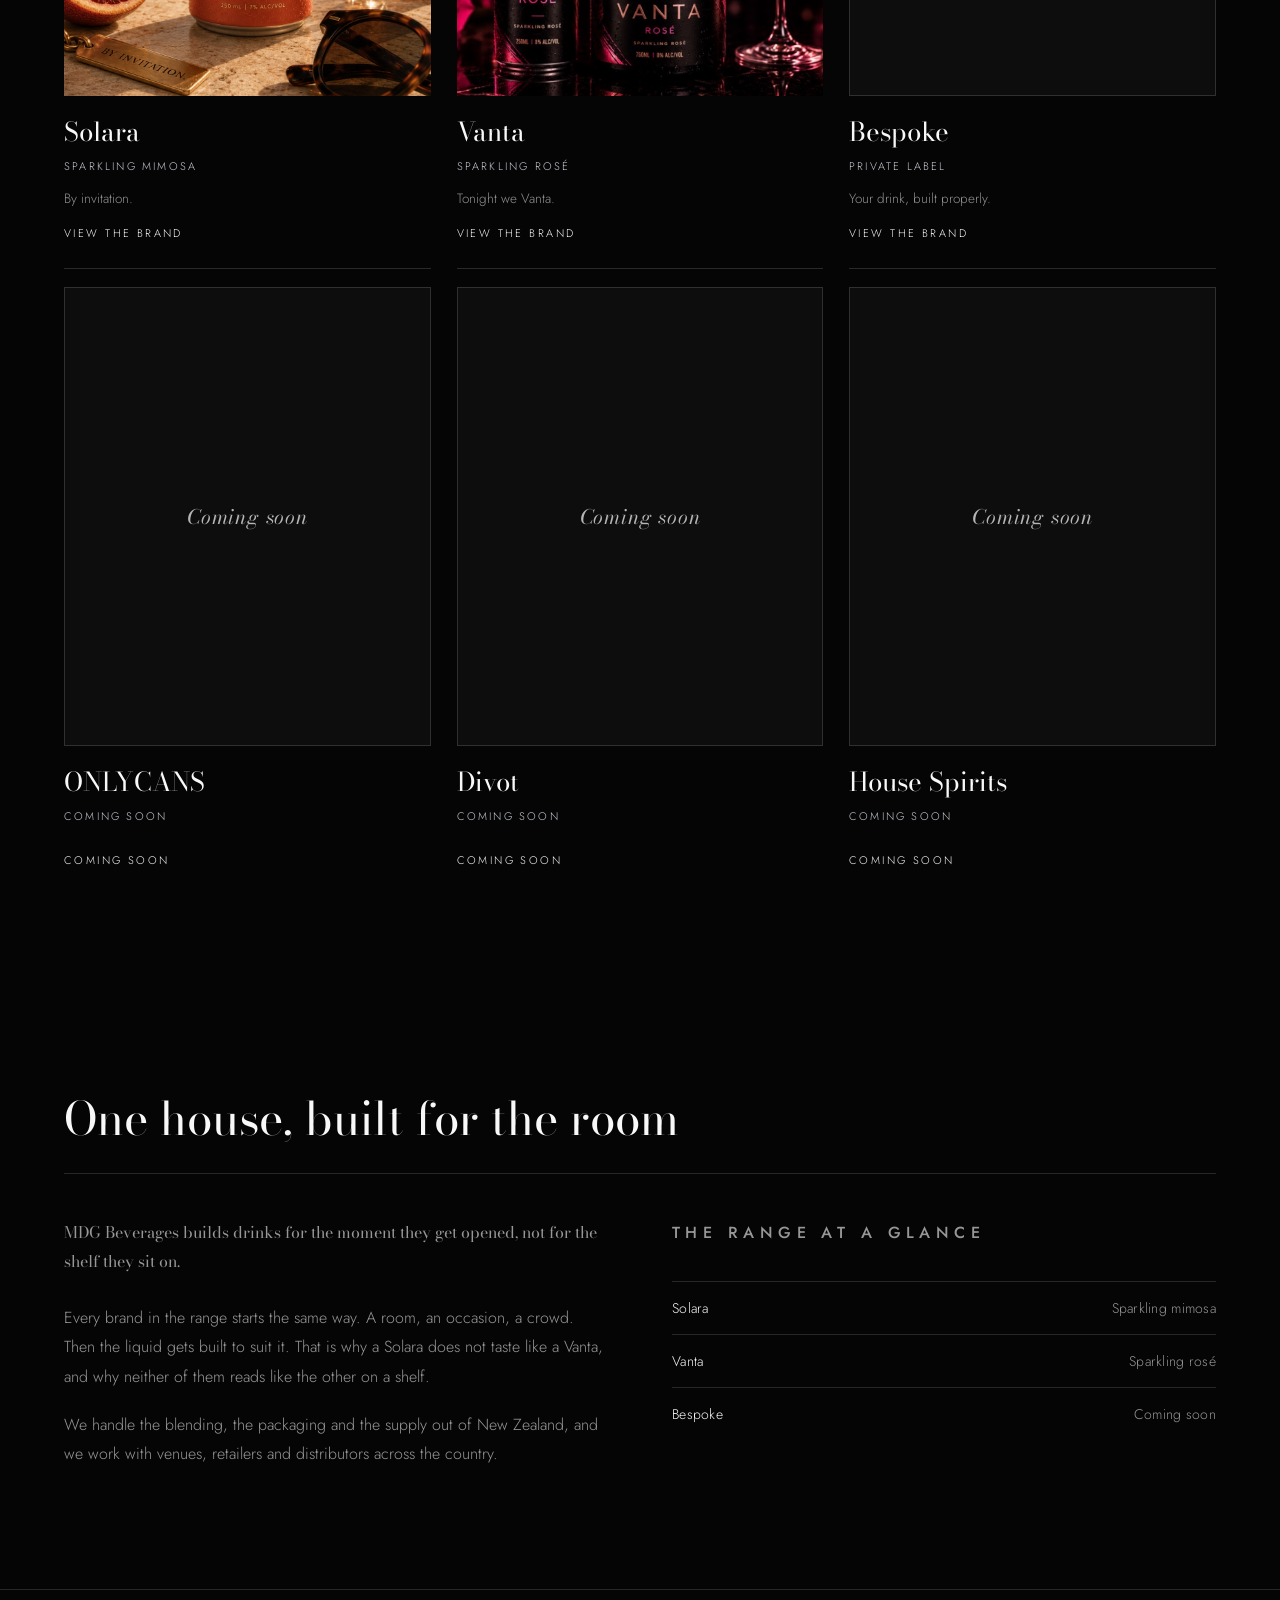
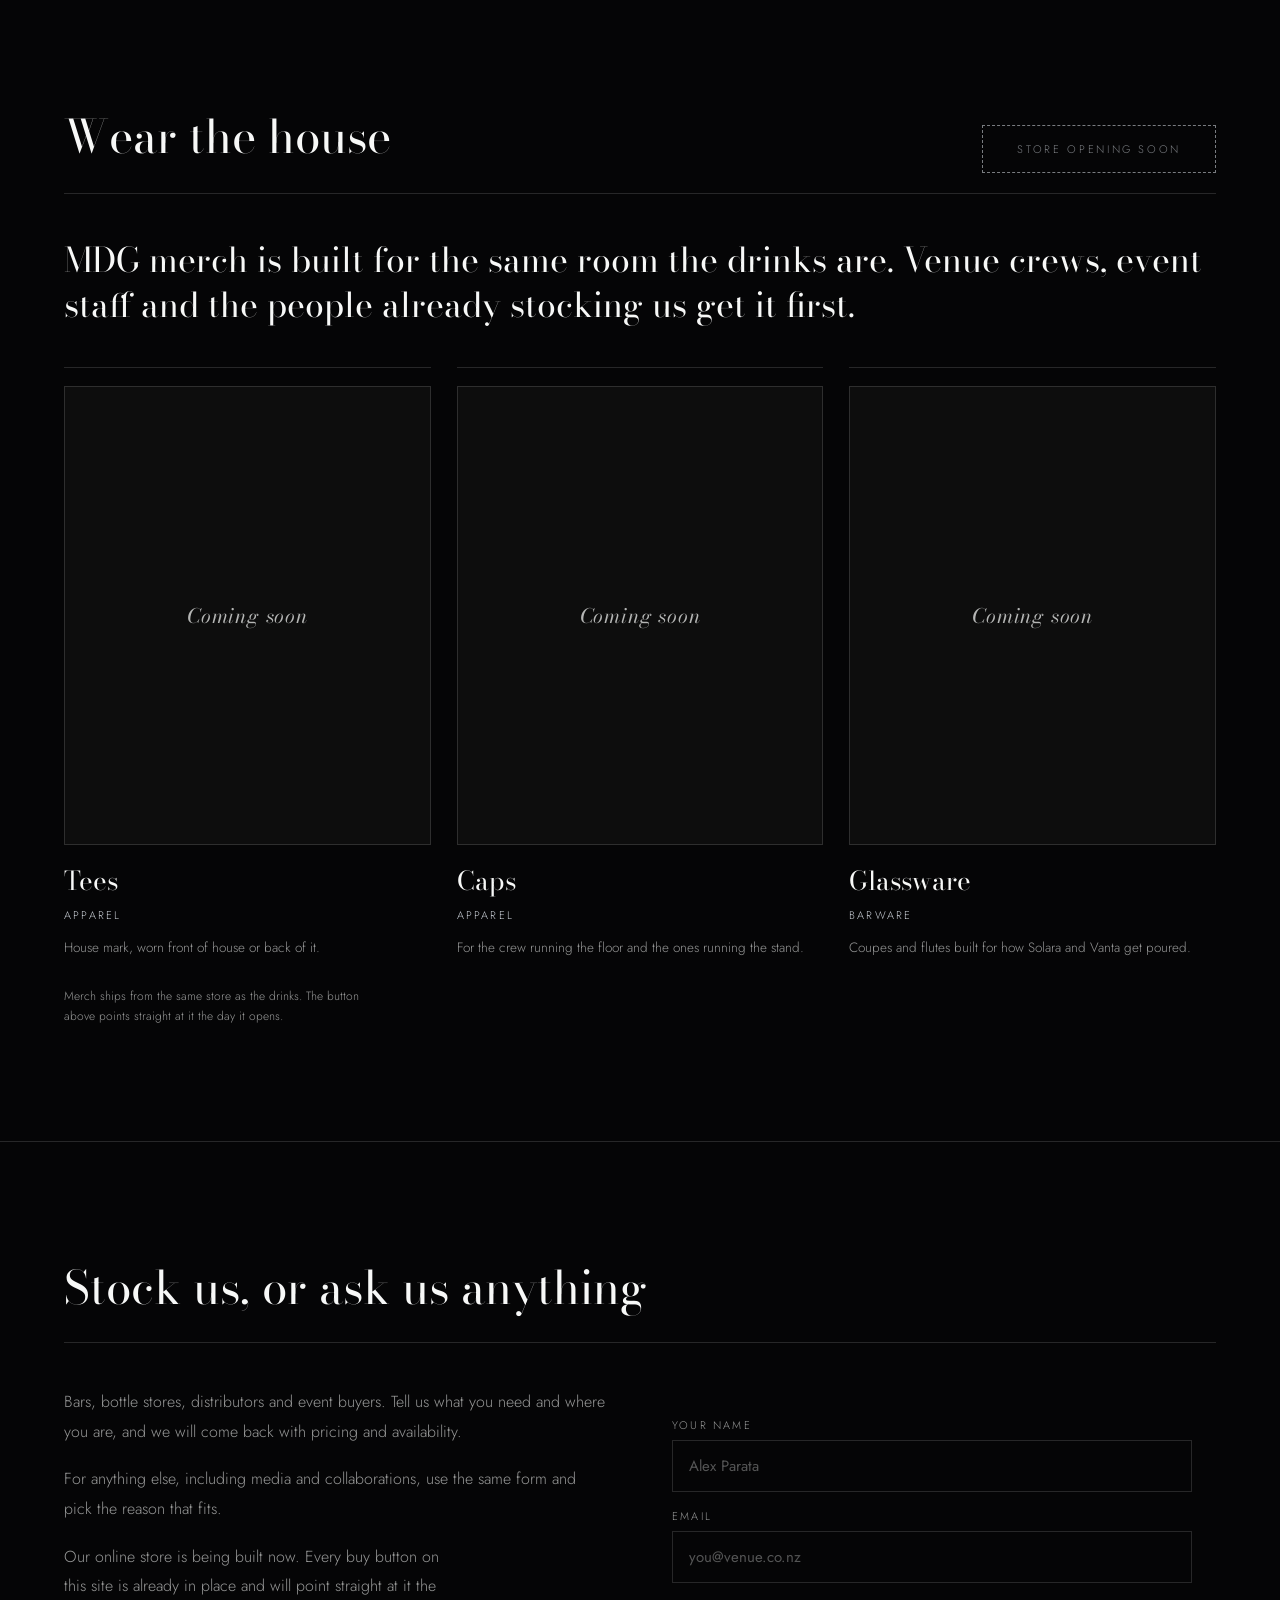
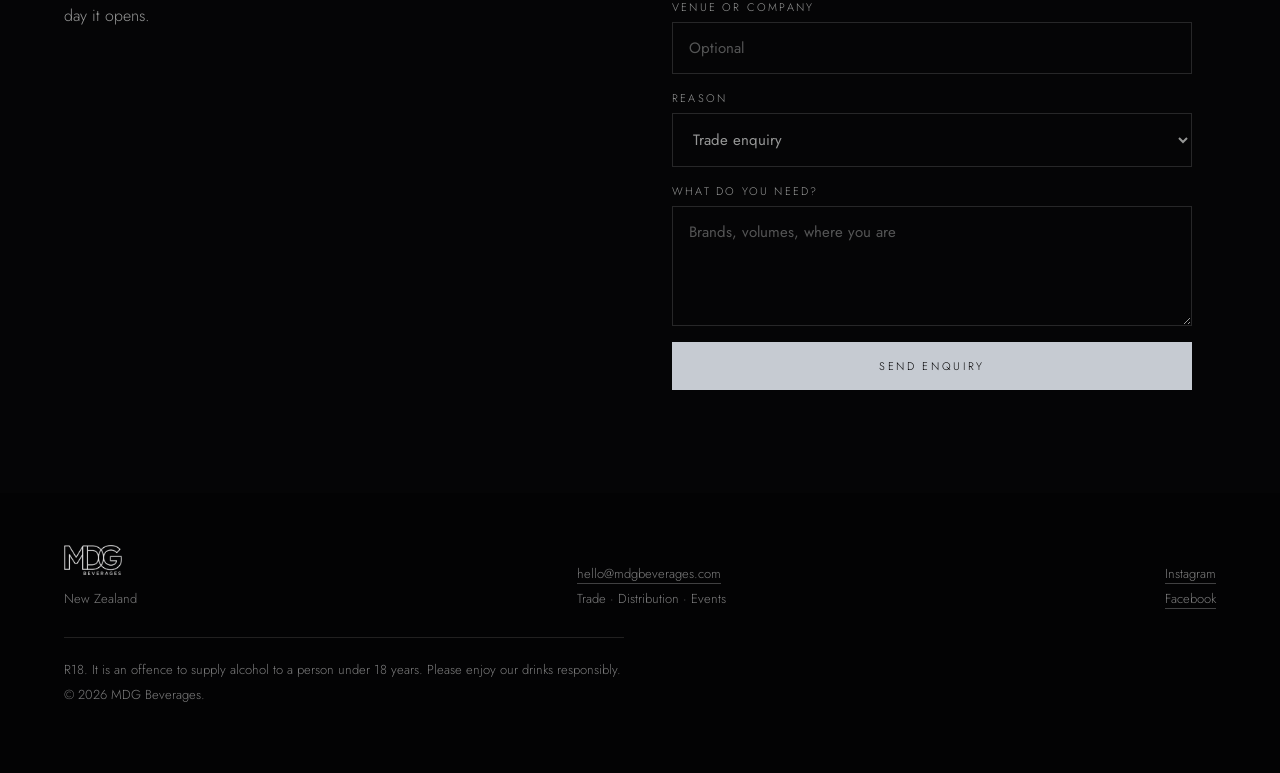
==== commit 3a8031ff: "Add MDG merch to the house site Nick's remaining point from the Sovereign Brands reference: the hous" ====
--- a/index.html
+++ b/index.html
@@ -37,6 +37,7 @@
     <a class="house" href="/" aria-label="MDG Beverages home"><img class="hlogo" src="img/mdg-logo.png" alt="MDG Beverages" width="640" height="330"></a>
     <nav class="navmenu" aria-label="Brands"><div class="brands-menu"></div></nav>
     <a class="trade" data-shop="store" data-buy="Shop" href="#"><span class="shop-label">Shop</span></a>
+    <a class="trade" href="#merch">Merch</a>
     <a class="trade" href="#trade">Trade enquiries</a>
   </div>
 </header>
@@ -69,6 +70,37 @@
           </ul>
         </div>
       </div>
+    </section>
+
+    <hr class="rule">
+
+    <section id="merch">
+      <div class="sechead reveal">
+        <div><h2>Wear the house</h2></div>
+        <a class="cta" style="margin:0" data-shop="merch" data-buy="Shop merch" href="#"><span class="shop-label">Shop merch</span></a>
+      </div>
+      <p class="lead reveal" style="max-width:56ch">MDG merch is built for the same room the drinks are. Venue crews, event staff and the people already stocking us get it first.</p>
+      <div class="brandex" style="margin-top:38px">
+        <div class="fade">
+          <div class="bx-pic"><span class="soon-tile"><i>Coming soon</i></span></div>
+          <h3>Tees</h3>
+          <p class="bx-accent">Apparel</p>
+          <p>House mark, worn front of house or back of it.</p>
+        </div>
+        <div class="fade">
+          <div class="bx-pic"><span class="soon-tile"><i>Coming soon</i></span></div>
+          <h3>Caps</h3>
+          <p class="bx-accent">Apparel</p>
+          <p>For the crew running the floor and the ones running the stand.</p>
+        </div>
+        <div class="fade">
+          <div class="bx-pic"><span class="soon-tile"><i>Coming soon</i></span></div>
+          <h3>Glassware</h3>
+          <p class="bx-accent">Barware</p>
+          <p>Coupes and flutes built for how Solara and Vanta get poured.</p>
+        </div>
+      </div>
+      <p class="shop-note">Merch ships from the same store as the drinks. The button above points straight at it the day it opens.</p>
     </section>
 
     <hr class="rule">
--- a/assets/site.css
+++ b/assets/site.css
@@ -171,8 +171,8 @@
   text-shadow:0 2px 18px rgba(0,0,0,.9);transition:color .25s}
 .tri-item:hover b{color:var(--accent)}
 .brandex{display:grid;grid-template-columns:repeat(3,minmax(0,1fr));gap:clamp(16px,2vw,28px)}
-.brandex a{display:block;text-decoration:none;color:inherit;border-top:1px solid var(--rule);padding-top:18px;
-  transition:border-color .3s}
+.brandex a,.brandex>div{display:block;text-decoration:none;color:inherit;border-top:1px solid var(--rule);
+  padding-top:18px;transition:border-color .3s}
 .brandex a:hover{border-color:var(--accent)}
 .brandex .bx-pic{aspect-ratio:4/5;overflow:hidden;background:#000;margin-bottom:16px}
 .brandex img{width:100%;height:100%;object-fit:cover;transition:transform .6s ease}
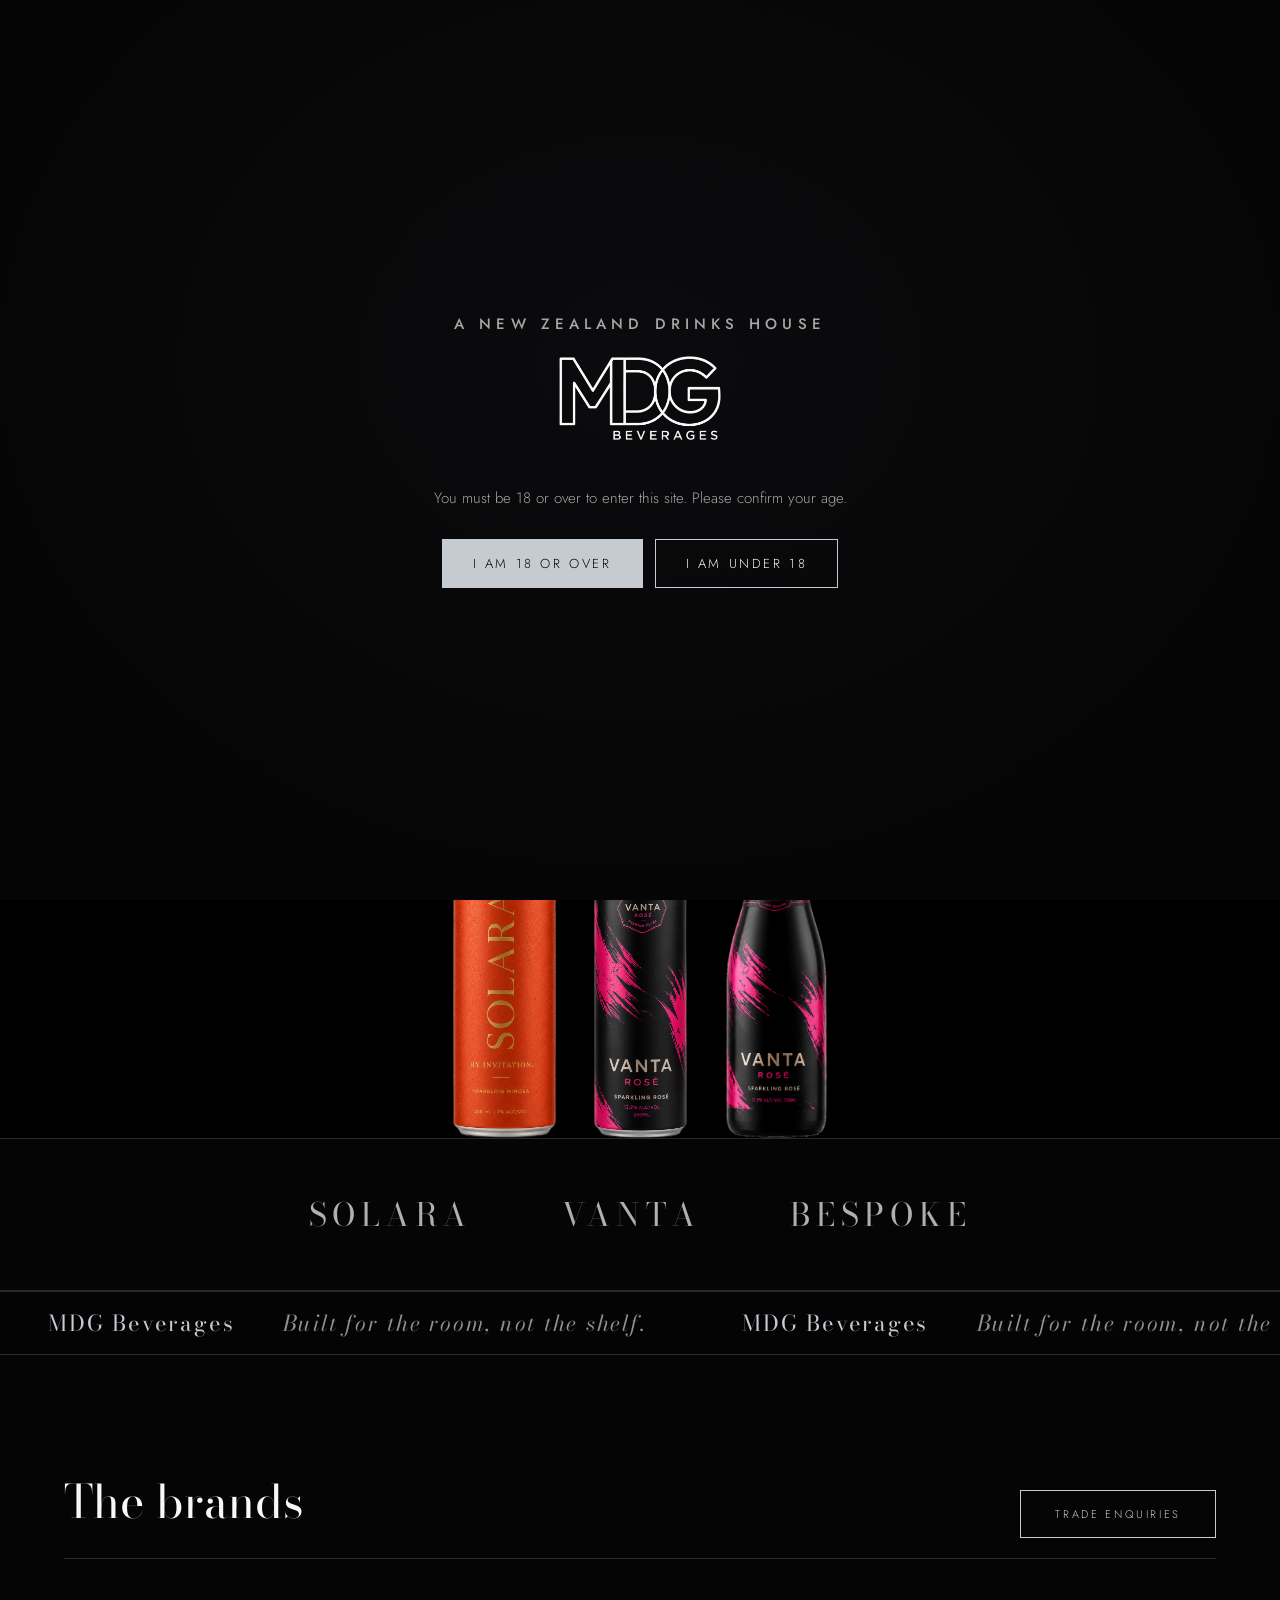
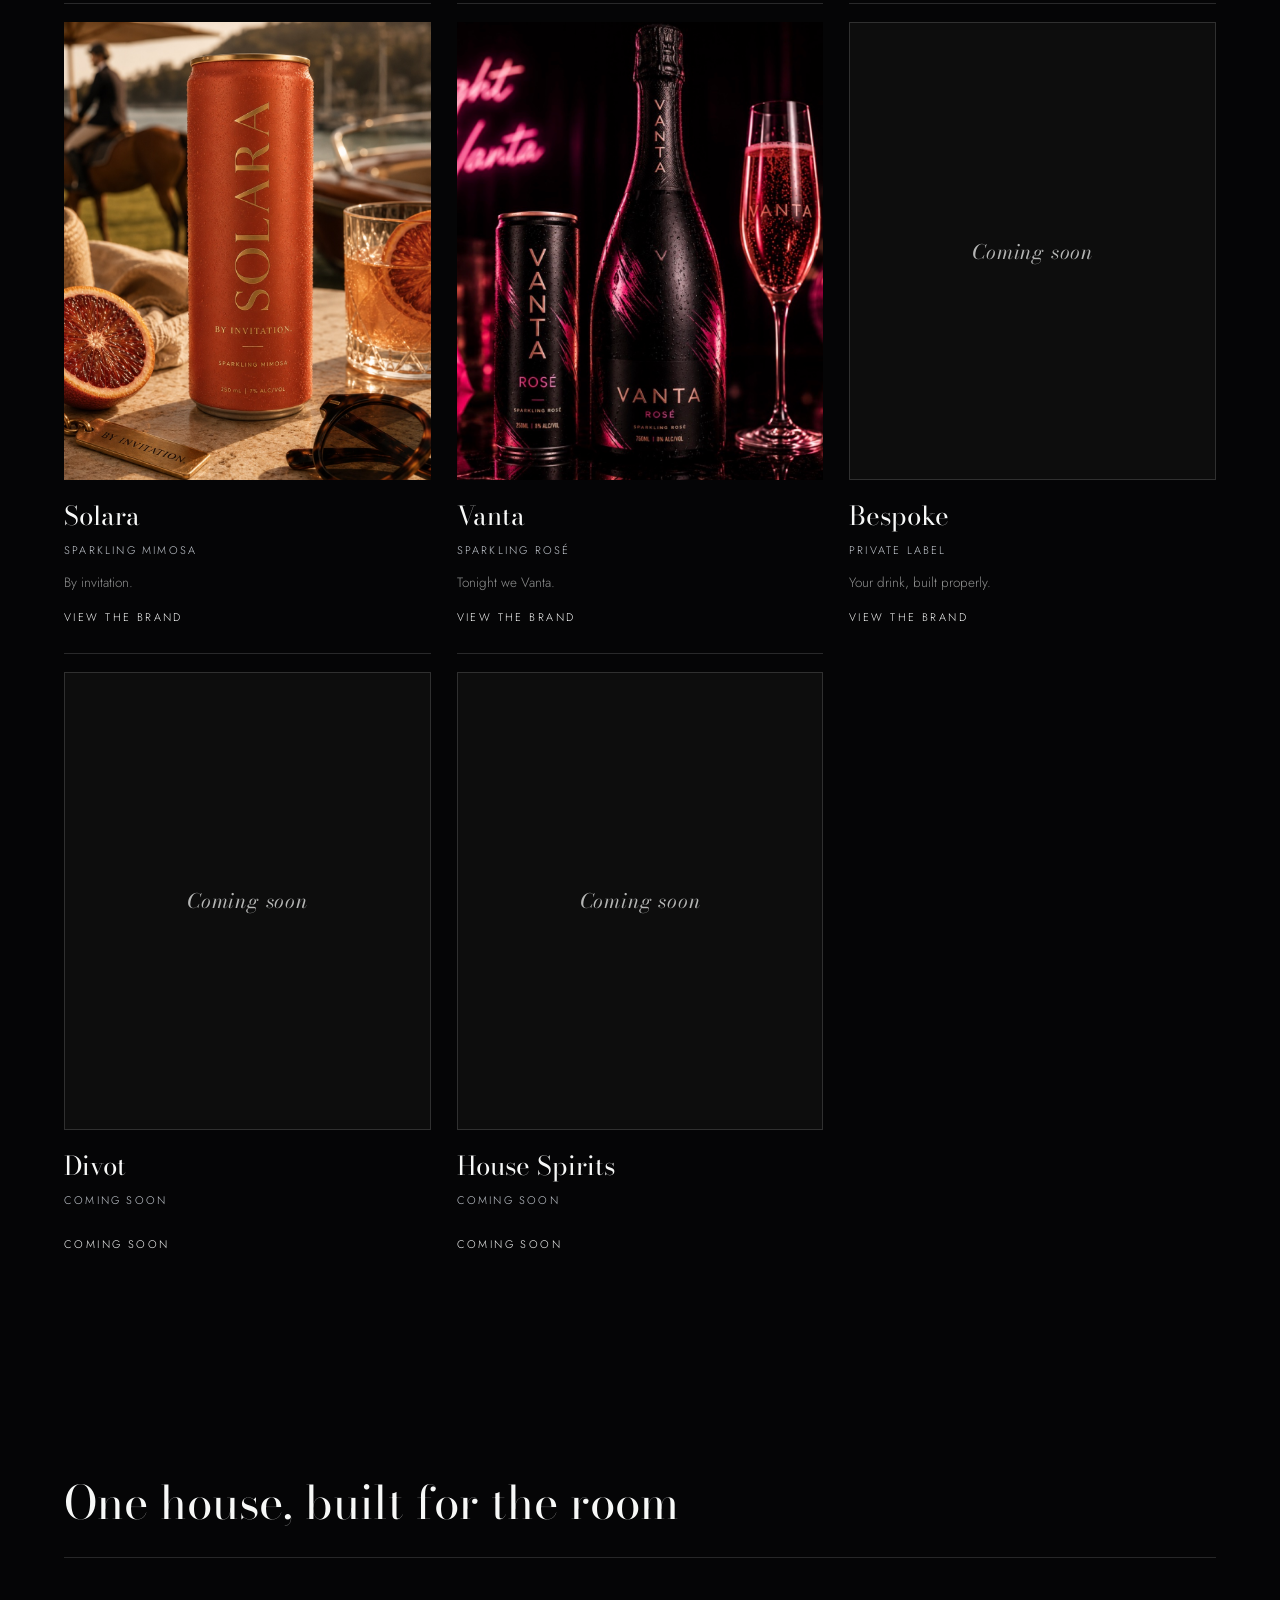
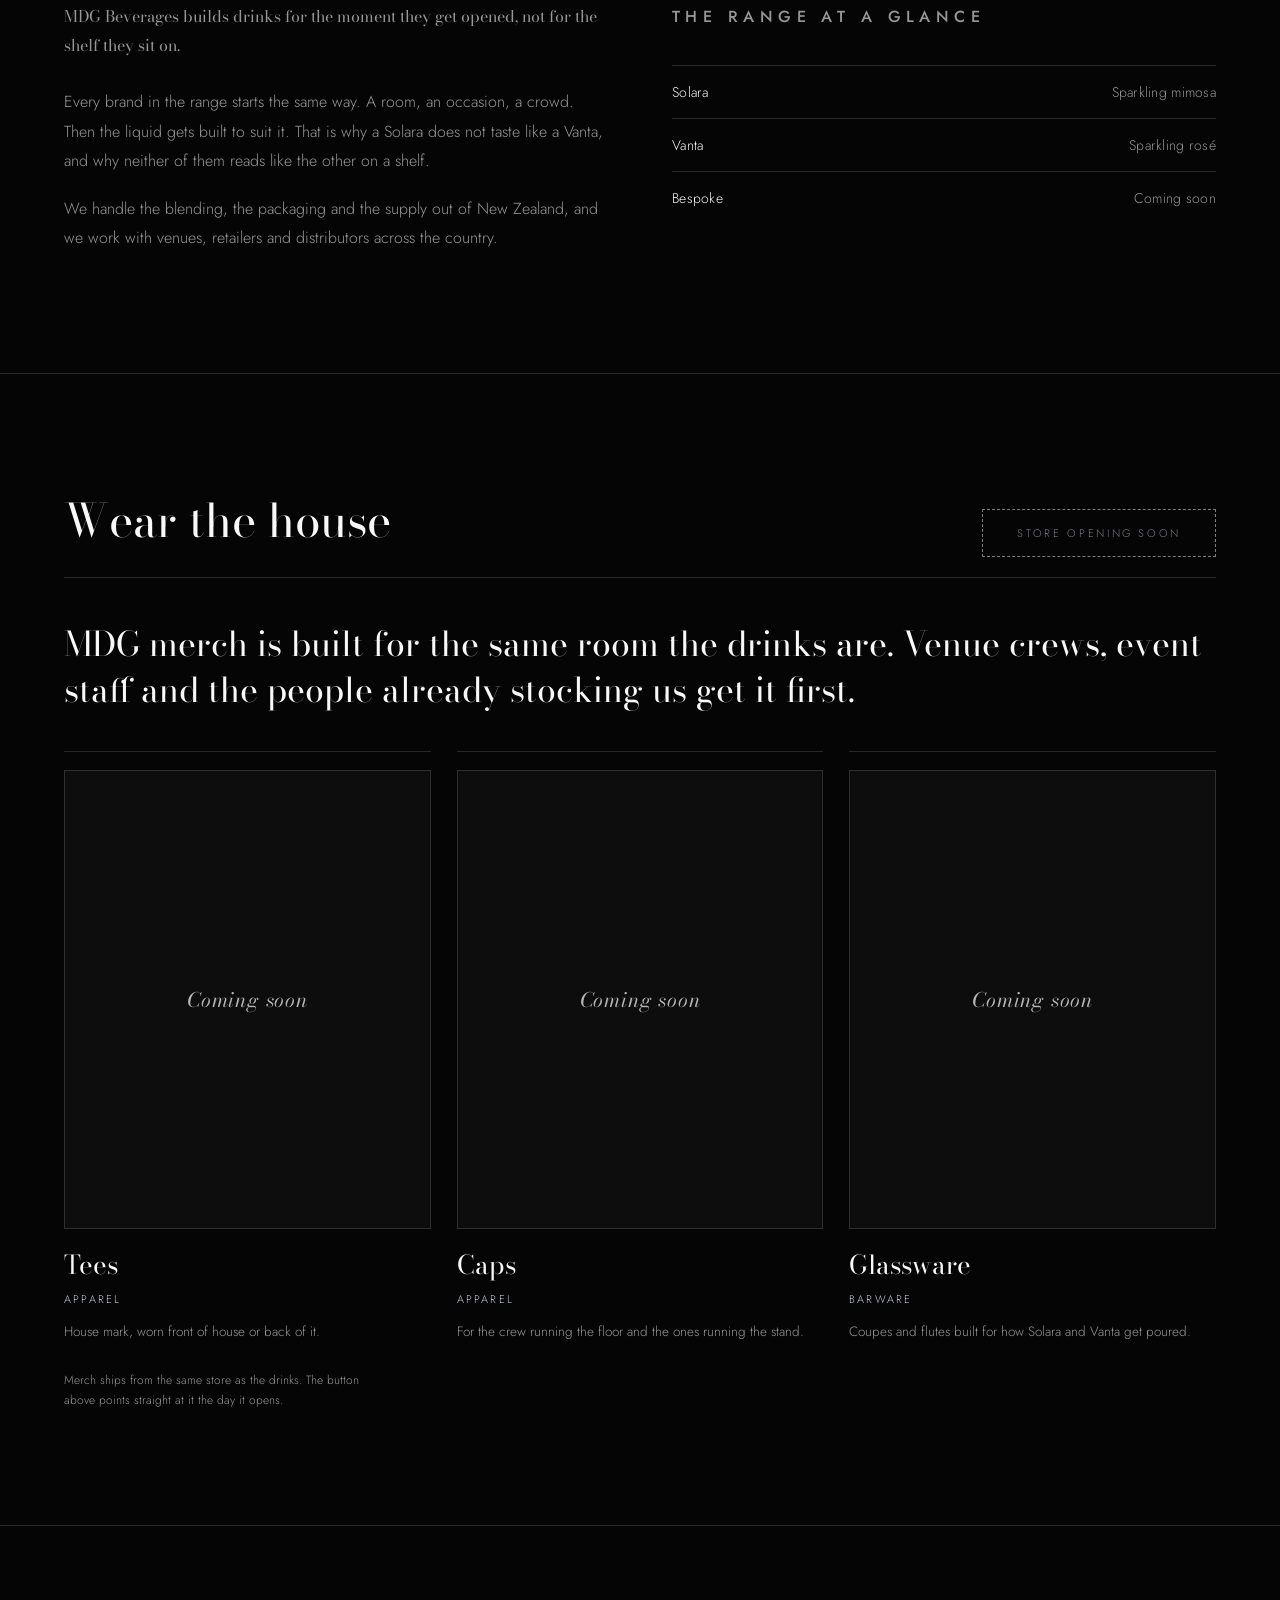
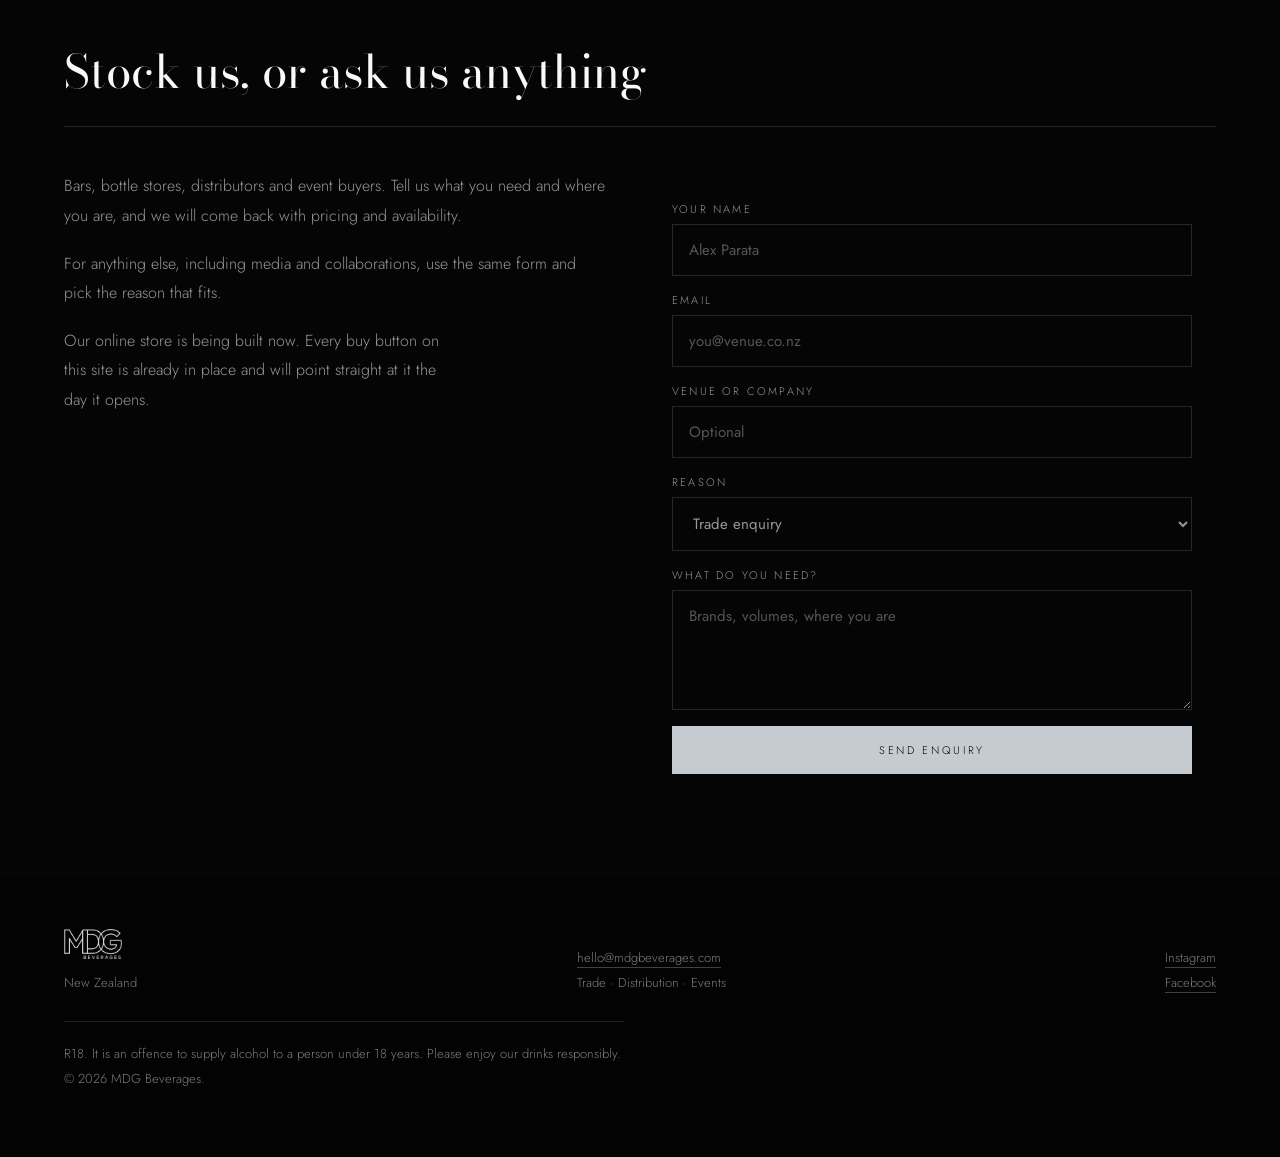
==== commit a3b8432e: "Hero: portfolio lineup and brand wordmark row Follows the Sovereign Brands layout Nick sent. The her" ====
--- a/index.html
+++ b/index.html
@@ -47,6 +47,8 @@
 
 <main>
   <div class="hero" id="hero"></div>
+  <div class="lineup" id="lineup"></div>
+  <nav class="wordmarks" id="wordmarks" aria-label="Our brands"></nav>
   <div class="marq" aria-hidden="true"><div class="track" id="marq"></div></div>
   <section id="range"></section>
 
@@ -152,21 +154,30 @@
    whichever brand happens to load first: each brand has its own page, and
    this page points at them. */
 
+/* Nothing in the hero names an individual brand. The brands get introduced
+   further down, on their own terms, in the brands grid. */
 const HOUSE = {
   name:"MDG Beverages", accent:"New Zealand drinks house",
   tag:"Built for the room, not the shelf.",
-  blurb:"Sparkling mimosa, sparkling ros&eacute;, and bespoke builds for venues and brands. Each one made for the room it gets opened in, not the shelf it sits on.",
-  spec:[["Brands","Two, plus bespoke"],["Made in","New Zealand"],["Supply","Venues &middot; retail &middot; distribution"]]
+  blurb:"We build drinks for the moment they get opened. Blending, packaging and supply, handled out of New Zealand, for our own brands and for private label.",
+  spec:[["Capability","Blending &middot; packaging"],["Made in","New Zealand"],["Supply","Venues &middot; retail &middot; distribution"]]
 };
 
-const HERO_LINEUP = [
-  {k:"solara", h:"54%", glow:"#D9793F", img:"img/solara-can-render.png",   label:"Solara",       alt:"Solara Sparkling Mimosa can"},
-  {k:"vanta",  h:"54%", glow:"#EC008C", img:"img/v-can-1.png",             label:"Vanta can",    alt:"Vanta Ros&eacute; 250 mL can"},
-  {k:"vanta",  h:"86%", glow:"#EC008C", img:"img/vanta-bottle-render.png", label:"Vanta bottle", alt:"Vanta Ros&eacute; 750 mL bottle"}
+/* The lineup is every SKU MDG actually sells, once each. The v-can and
+   v-bottle files are alternate angles of the same two products, so they are
+   deliberately not used here to pad the row out. */
+const CAN    = 'clamp(180px,22vw,320px)';
+const BOTTLE = 'clamp(250px,31vw,440px)';
+const LINEUP = [
+  {k:"solara", h:CAN,    img:"img/solara-can-render.png",   label:"Solara",       alt:"Solara Sparkling Mimosa 250 mL can"},
+  {k:"vanta",  h:CAN,    img:"img/v-can-1.png",             label:"Vanta can",    alt:"Vanta Ros&eacute; 250 mL can"},
+  {k:"vanta",  h:BOTTLE, img:"img/vanta-bottle-render.png", label:"Vanta bottle", alt:"Vanta Ros&eacute; 750 mL bottle"}
 ];
 
-const hero  = document.getElementById('hero');
-const range = document.getElementById('range');
+const hero      = document.getElementById('hero');
+const lineup    = document.getElementById('lineup');
+const wordmarks = document.getElementById('wordmarks');
+const range     = document.getElementById('range');
 const urlFor = k => (MDG_BRANDS.find(b => b.key === k) || {}).url || '/';
 
 function renderHouse(){
@@ -180,17 +191,20 @@
       <div class="spec">${HOUSE.spec.map(x=>`<div>${x[0]}<b>${x[1]}</b></div>`).join('')}</div>
       <a class="cta solid" data-shop="store" data-buy="Shop the range" href="#"><span class="shop-label">Shop the range</span></a>
       <a class="cta" href="#range" style="margin-left:10px">See the brands</a>
-    </div>
-    <div class="shot fade"><div class="tri">
-      ${matchMedia('(prefers-reduced-motion: reduce)').matches ? '' :
-        `<video class="tri-vid" src="img/vanta-bg.mp4" autoplay muted loop playsinline aria-hidden="true"></video>`}
-      <span class="tri-scrim" aria-hidden="true"></span>
-      ${HERO_LINEUP.map(x=>`
-      <a class="tri-item" href="${urlFor(x.k)}" style="--h:${x.h};--glow:${x.glow}" aria-label="${x.label}">
-        <img src="${x.img}" alt="${x.alt}" width="364" height="1000">
-        <b>${x.label}</b>
-      </a>`).join('')}
-    </div></div>`;
+    </div>`;
+
+  lineup.innerHTML = `
+    ${matchMedia('(prefers-reduced-motion: reduce)').matches ? '' :
+      `<video class="lineup-vid" src="img/vanta-bg.mp4" autoplay muted loop playsinline aria-hidden="true"></video>`}
+    <span class="lineup-scrim" aria-hidden="true"></span>
+    ${LINEUP.map(x=>`
+    <a class="lineup-item fade" href="${urlFor(x.k)}" style="--h:${x.h}" aria-label="${x.label}">
+      <img src="${x.img}" alt="${x.alt}">
+    </a>`).join('')}`;
+
+  wordmarks.innerHTML = MDG_BRANDS
+    .filter(b => !b.soon)
+    .map(b => `<a href="${b.url}">${b.name}</a>`).join('');
 
   const half = Array.from({length:6},()=>`<span><i>${HOUSE.name}</i>${HOUSE.tag}</span>`).join('');
   document.getElementById('marq').innerHTML = half + half;
--- a/assets/site.css
+++ b/assets/site.css
@@ -145,6 +145,40 @@
   gap:clamp(4px,1vw,16px);
   padding:clamp(26px,5vh,60px) clamp(12px,2vw,30px) clamp(30px,6vh,64px)}
 .tri-vid{position:absolute;inset:0;width:100%;height:100%;object-fit:cover;z-index:0}
+/* House hero, portfolio-first. The hero is one centred statement, then the
+   whole range standing together across the full width. Showing every product
+   at once is a house shot, not a landing page for any one brand. */
+.house-hero{grid-template-columns:1fr;min-height:0;align-items:stretch}
+.house-hero .copy{padding:clamp(46px,6vw,90px) var(--pad) clamp(26px,3vw,40px);text-align:center}
+.house-hero .blurb{margin-left:auto;margin-right:auto}
+.house-hero .spec{justify-content:center}
+
+/* the lineup band: every SKU on one baseline over the running film. The
+   footage is Vanta's and carries its pink, so it is pulled back to read as
+   house texture. Remove the filter to restore the original colour. */
+.lineup{position:relative;overflow:hidden;background:#000;display:flex;
+  align-items:flex-end;justify-content:center;gap:clamp(10px,3vw,58px);
+  padding:clamp(34px,5vw,74px) var(--pad) 0}
+.lineup-vid{position:absolute;inset:0;width:100%;height:100%;object-fit:cover;z-index:0;
+  filter:saturate(.24) brightness(.8)}
+.lineup-scrim{position:absolute;inset:0;z-index:1;
+  background:linear-gradient(180deg,rgba(0,0,0,.40) 0%,rgba(0,0,0,.12) 42%,rgba(0,0,0,.88) 100%)}
+.lineup-item{position:relative;z-index:2;text-decoration:none;
+  transition:opacity .45s ease,transform .5s ease}
+.lineup-item img{display:block;height:var(--h,300px);width:auto;max-width:100%;object-fit:contain;
+  -webkit-box-reflect:below 0 linear-gradient(transparent 62%,rgba(255,255,255,.20))}
+.lineup:hover .lineup-item{opacity:.5}
+.lineup:hover .lineup-item:hover,.lineup .lineup-item:focus-visible{opacity:1;transform:translateY(-10px)}
+@media (prefers-reduced-motion:reduce){.lineup-item{transition:none}}
+
+/* brand wordmarks, set in the display face: there are no brand logo files */
+.wordmarks{display:flex;align-items:center;justify-content:center;flex-wrap:wrap;
+  gap:clamp(26px,7vw,96px);padding:clamp(30px,4vw,54px) var(--pad);
+  border-top:1px solid var(--rule);border-bottom:1px solid var(--rule)}
+.wordmarks a{font-family:var(--display);font-size:clamp(19px,2.5vw,32px);letter-spacing:.18em;
+  text-transform:uppercase;color:var(--fg);text-decoration:none;opacity:.7;
+  transition:opacity .3s ease,color .3s ease}
+.wordmarks a:hover,.wordmarks a:focus-visible{opacity:1;color:var(--accent)}
 .tri-scrim{position:absolute;inset:0;z-index:1;
   background:linear-gradient(180deg,rgba(0,0,0,.30) 0%,rgba(0,0,0,.42) 55%,rgba(0,0,0,.72) 100%)}
 .tri-item{position:relative;z-index:2;height:min(74vh,100%);display:flex;flex-direction:column;
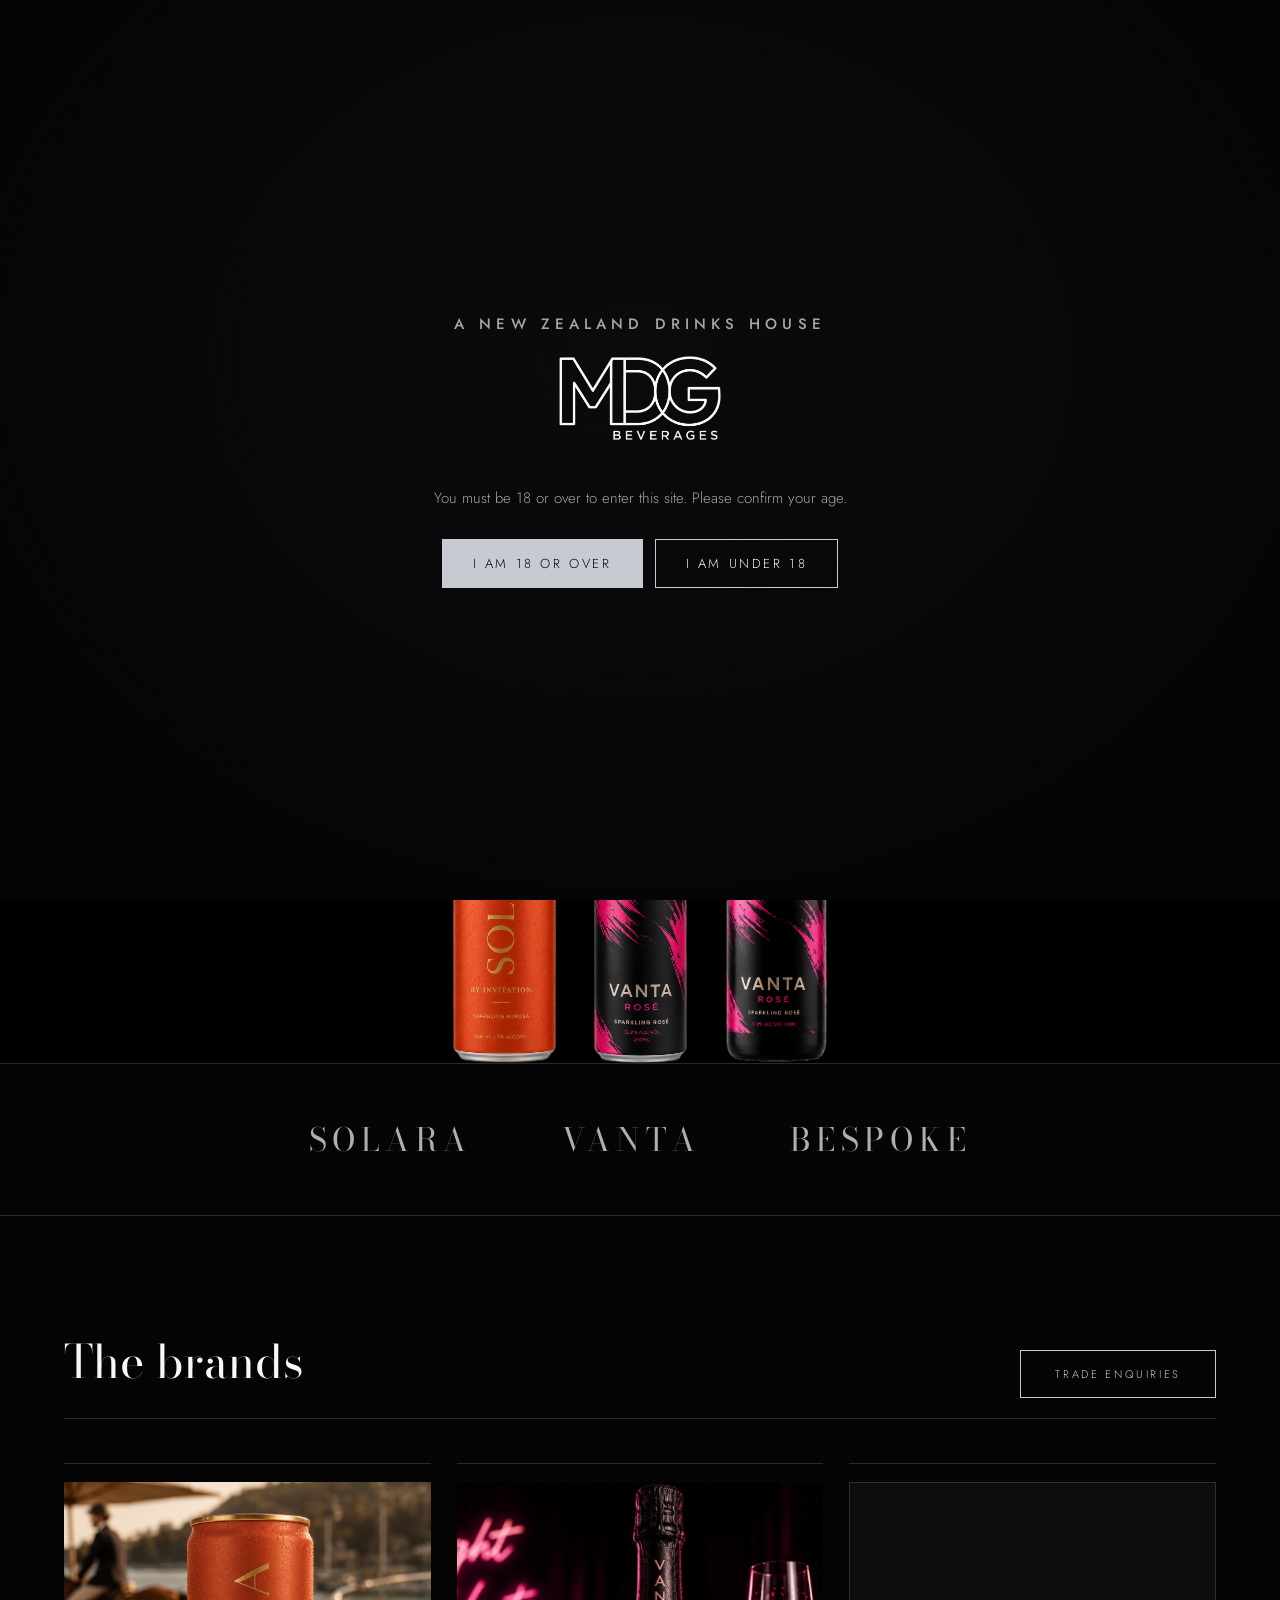
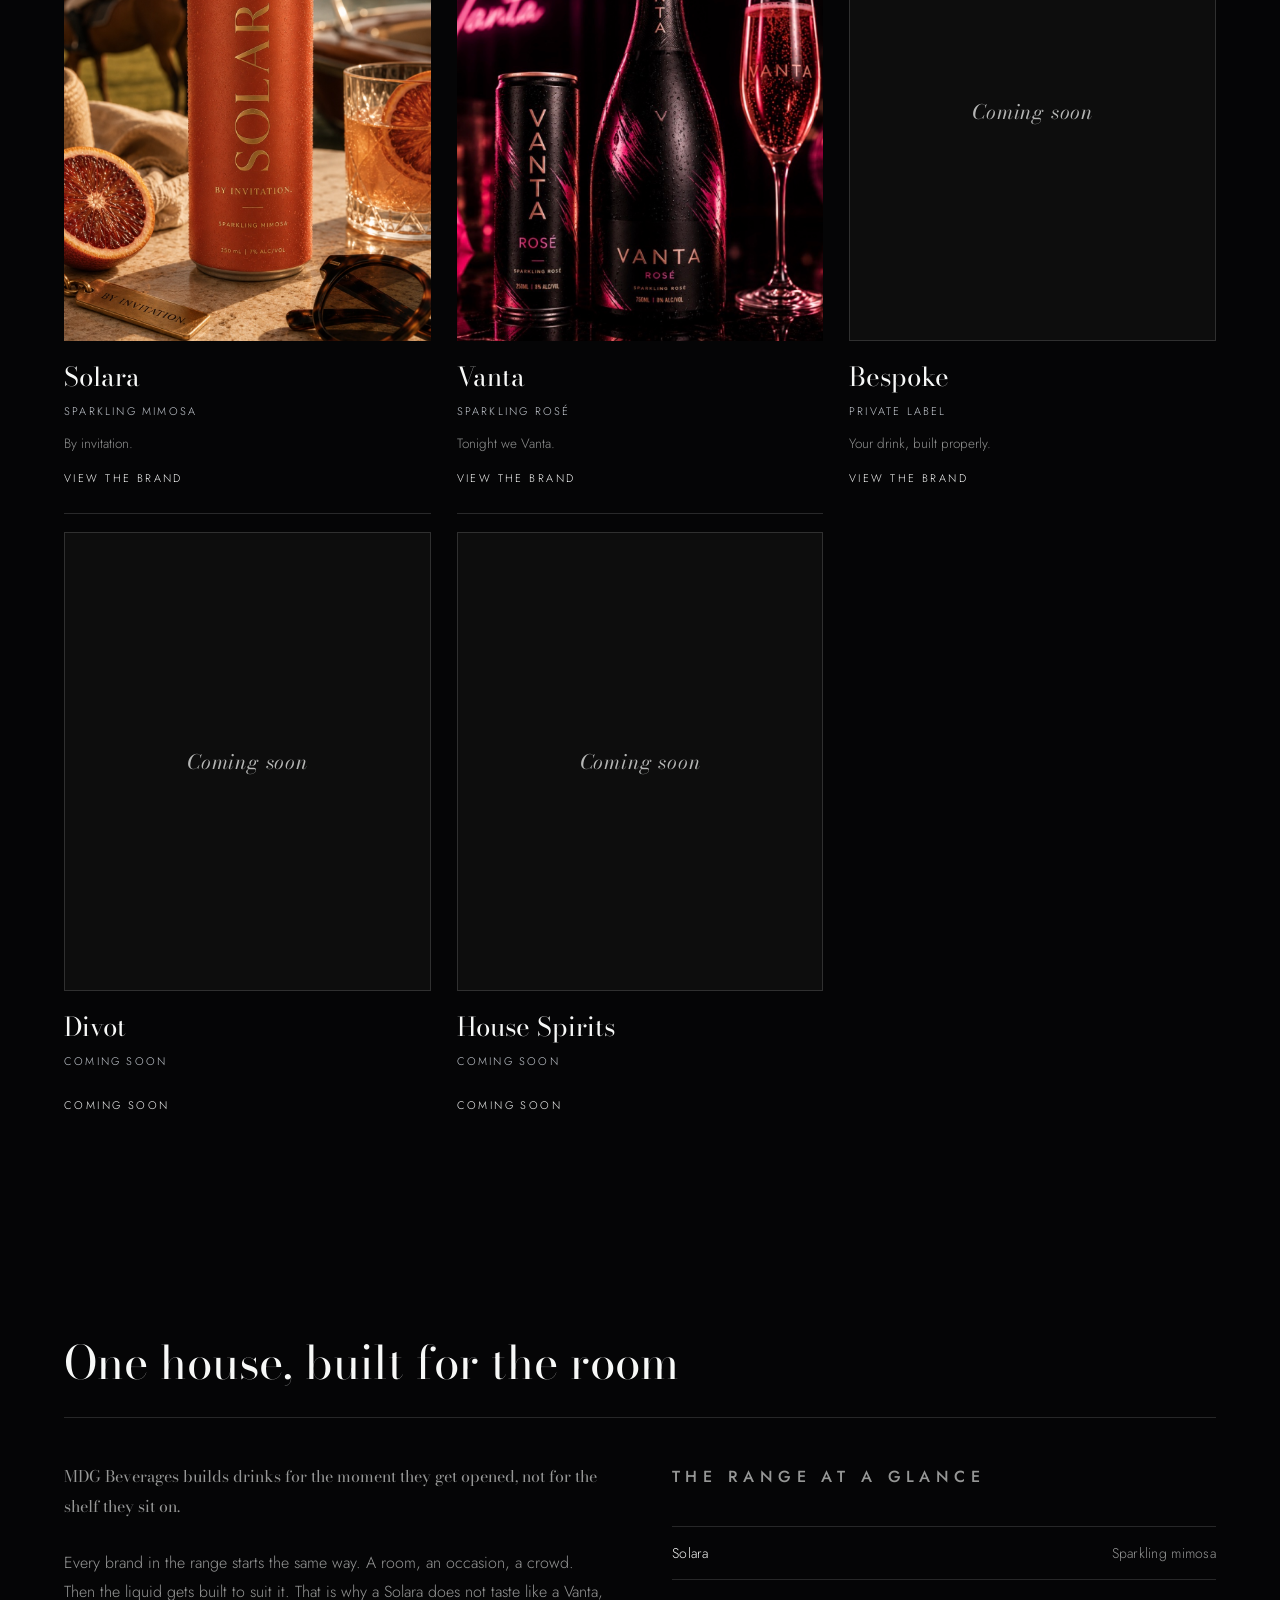
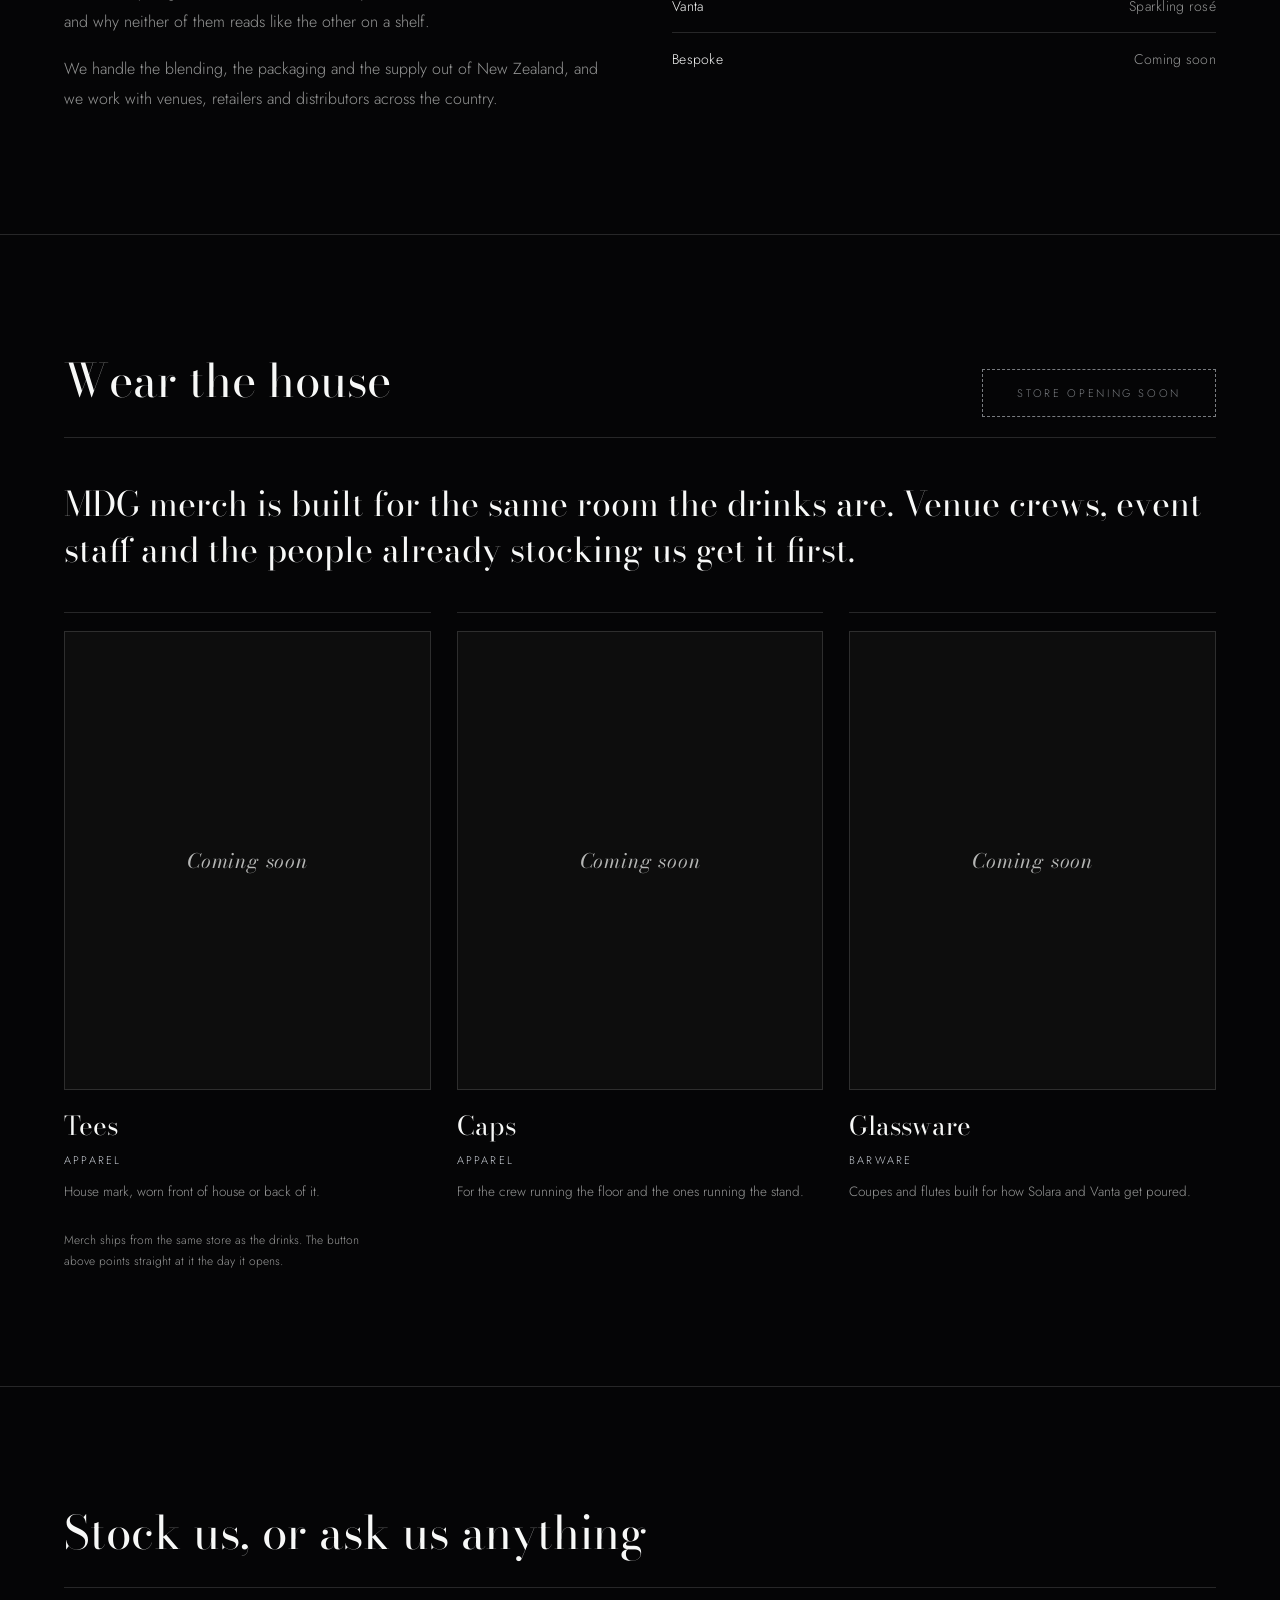
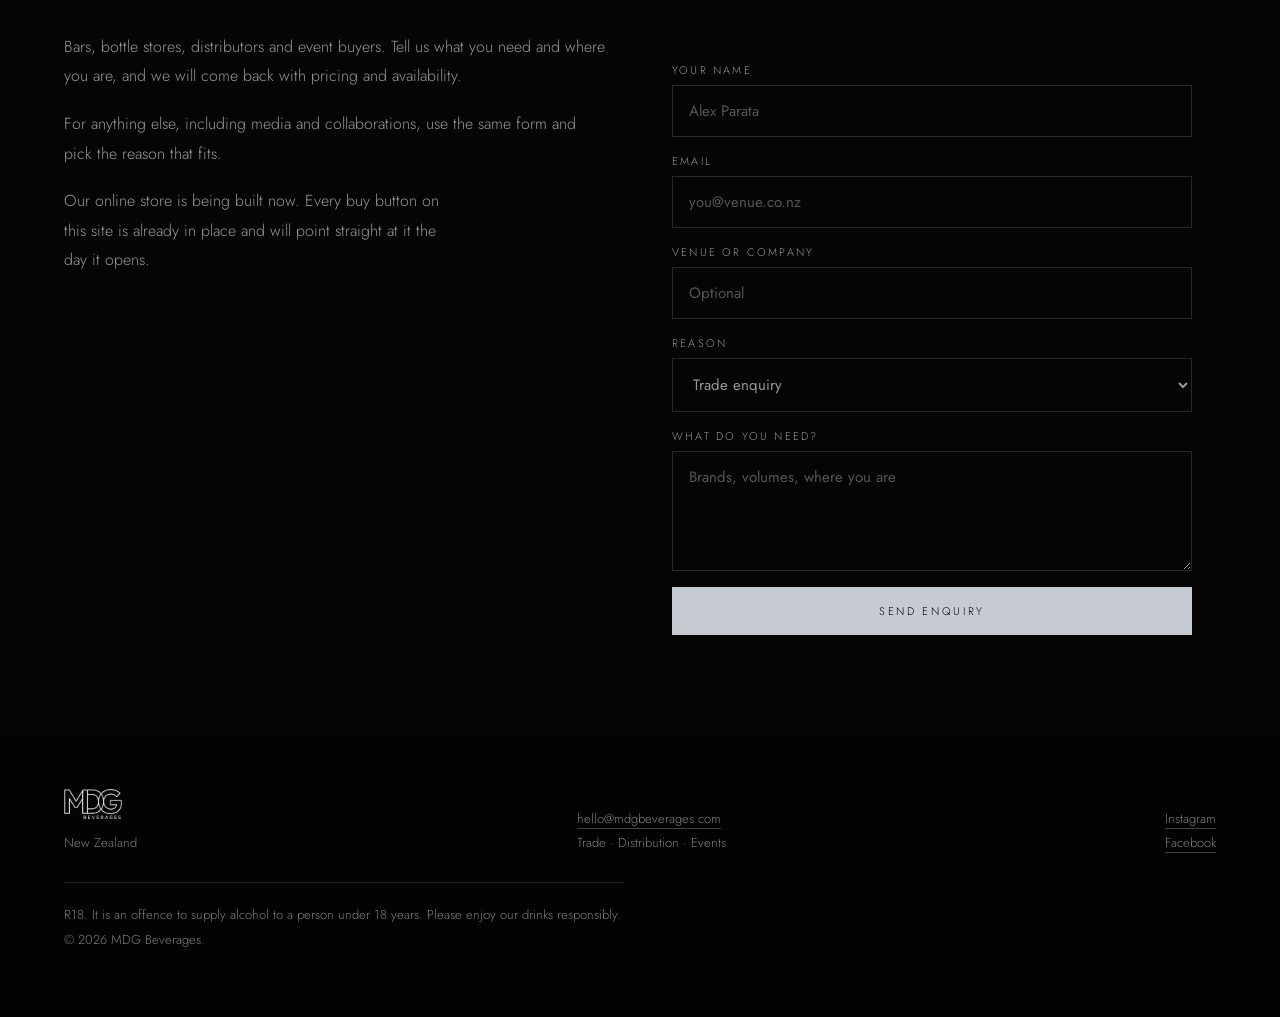
==== commit c7e9f613: "Dial back the hero styling The display treatment was doing too much. The headline ran nearly the ful" ====
--- a/index.html
+++ b/index.html
@@ -49,7 +49,6 @@
   <div class="hero" id="hero"></div>
   <div class="lineup" id="lineup"></div>
   <nav class="wordmarks" id="wordmarks" aria-label="Our brands"></nav>
-  <div class="marq" aria-hidden="true"><div class="track" id="marq"></div></div>
   <section id="range"></section>
 
   <div class="house-band">
@@ -205,9 +204,6 @@
   wordmarks.innerHTML = MDG_BRANDS
     .filter(b => !b.soon)
     .map(b => `<a href="${b.url}">${b.name}</a>`).join('');
-
-  const half = Array.from({length:6},()=>`<span><i>${HOUSE.name}</i>${HOUSE.tag}</span>`).join('');
-  document.getElementById('marq').innerHTML = half + half;
 
   range.innerHTML = `
     <div class="sechead">
--- a/assets/site.css
+++ b/assets/site.css
@@ -152,6 +152,15 @@
 .house-hero .copy{padding:clamp(46px,6vw,90px) var(--pad) clamp(26px,3vw,40px);text-align:center}
 .house-hero .blurb{margin-left:auto;margin-right:auto}
 .house-hero .spec{justify-content:center}
+/* Dialled back from the full display treatment. The headline no longer runs
+   the width of the page, the negative right margin that pulled it off centre
+   in the old split layout is gone, and the tagline is set in the body face
+   rather than Bodoni italic. The products carry the page, not the type. */
+.house-hero h1{font-size:clamp(38px,5.4vw,78px);line-height:1;letter-spacing:0;
+  margin-right:0;text-shadow:none}
+.house-hero .tag{font-family:var(--body);font-style:normal;font-weight:400;
+  font-size:clamp(15px,1.6vw,19px);letter-spacing:.02em;color:var(--muted);margin-top:16px}
+.house-hero .spec b{font-family:var(--body);font-size:15px;letter-spacing:.04em;font-weight:500}
 
 /* the lineup band: every SKU on one baseline over the running film. The
    footage is Vanta's and carries its pink, so it is pulled back to read as
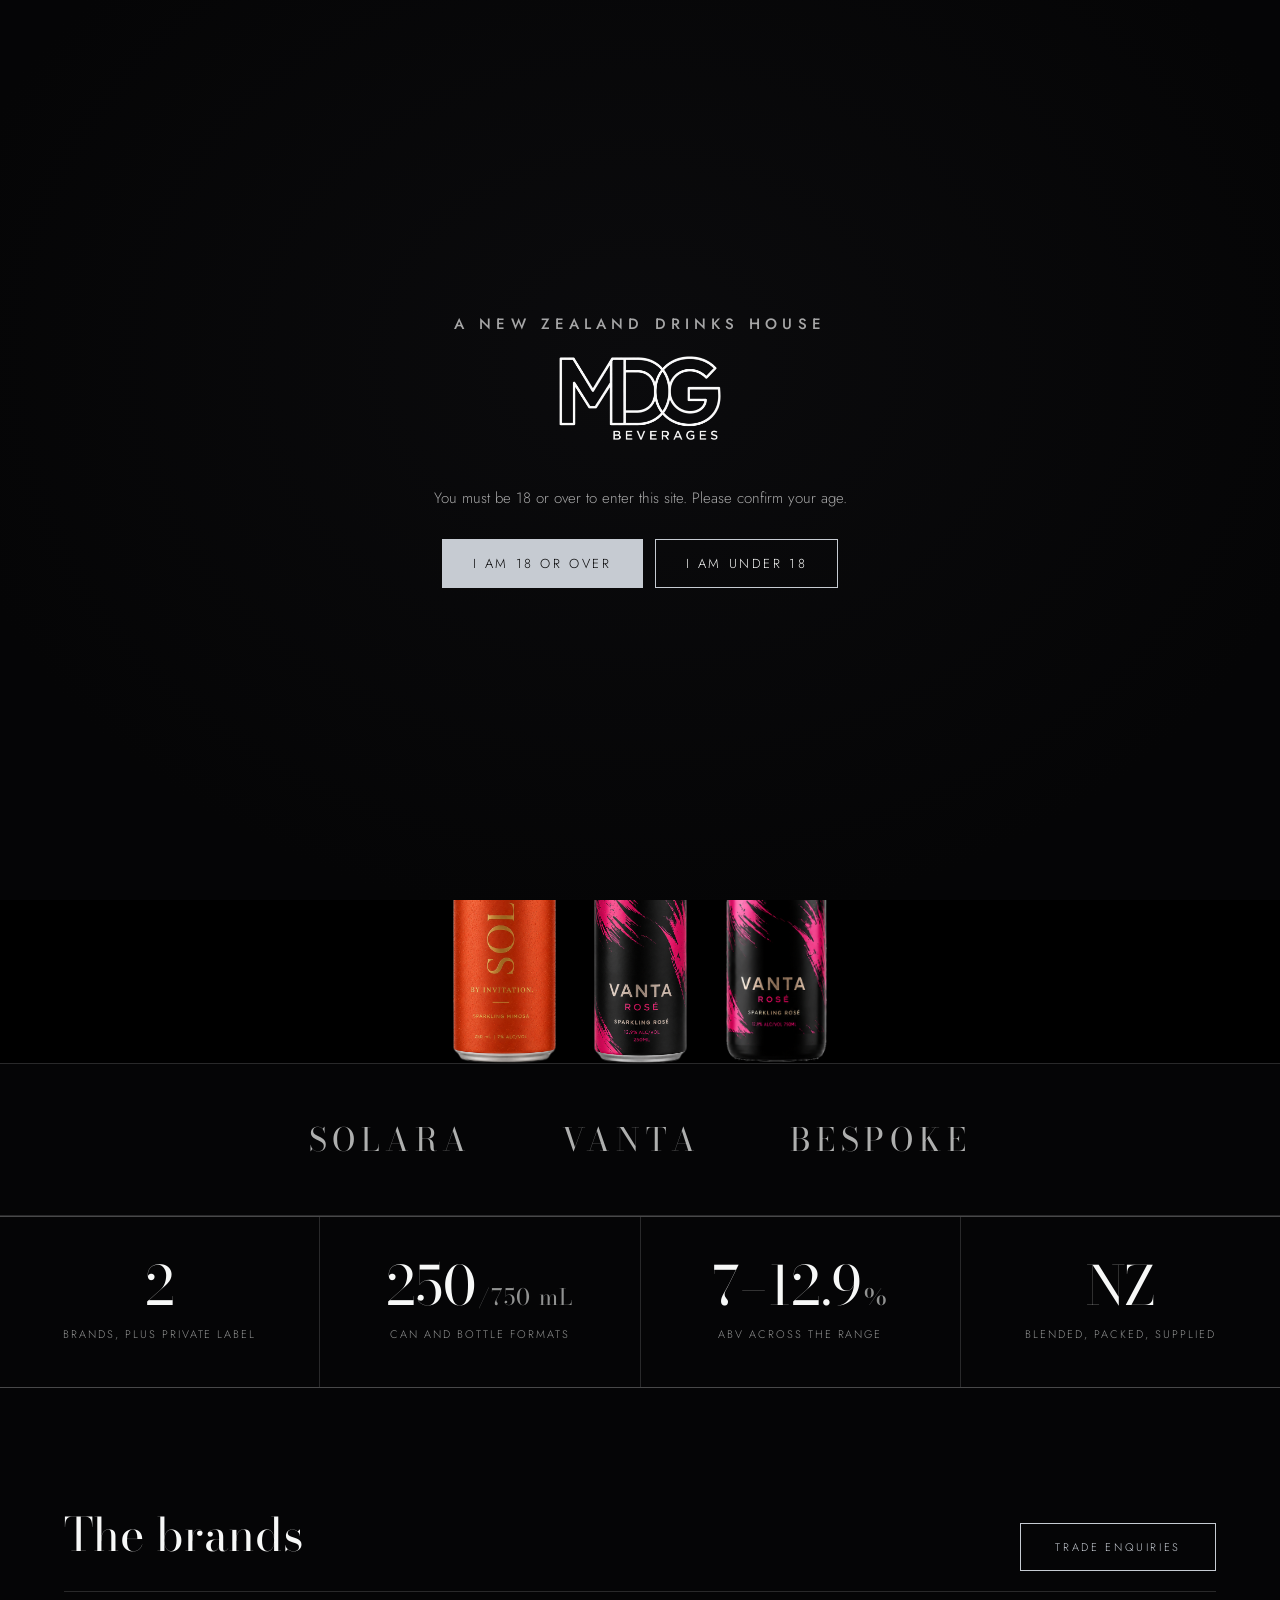
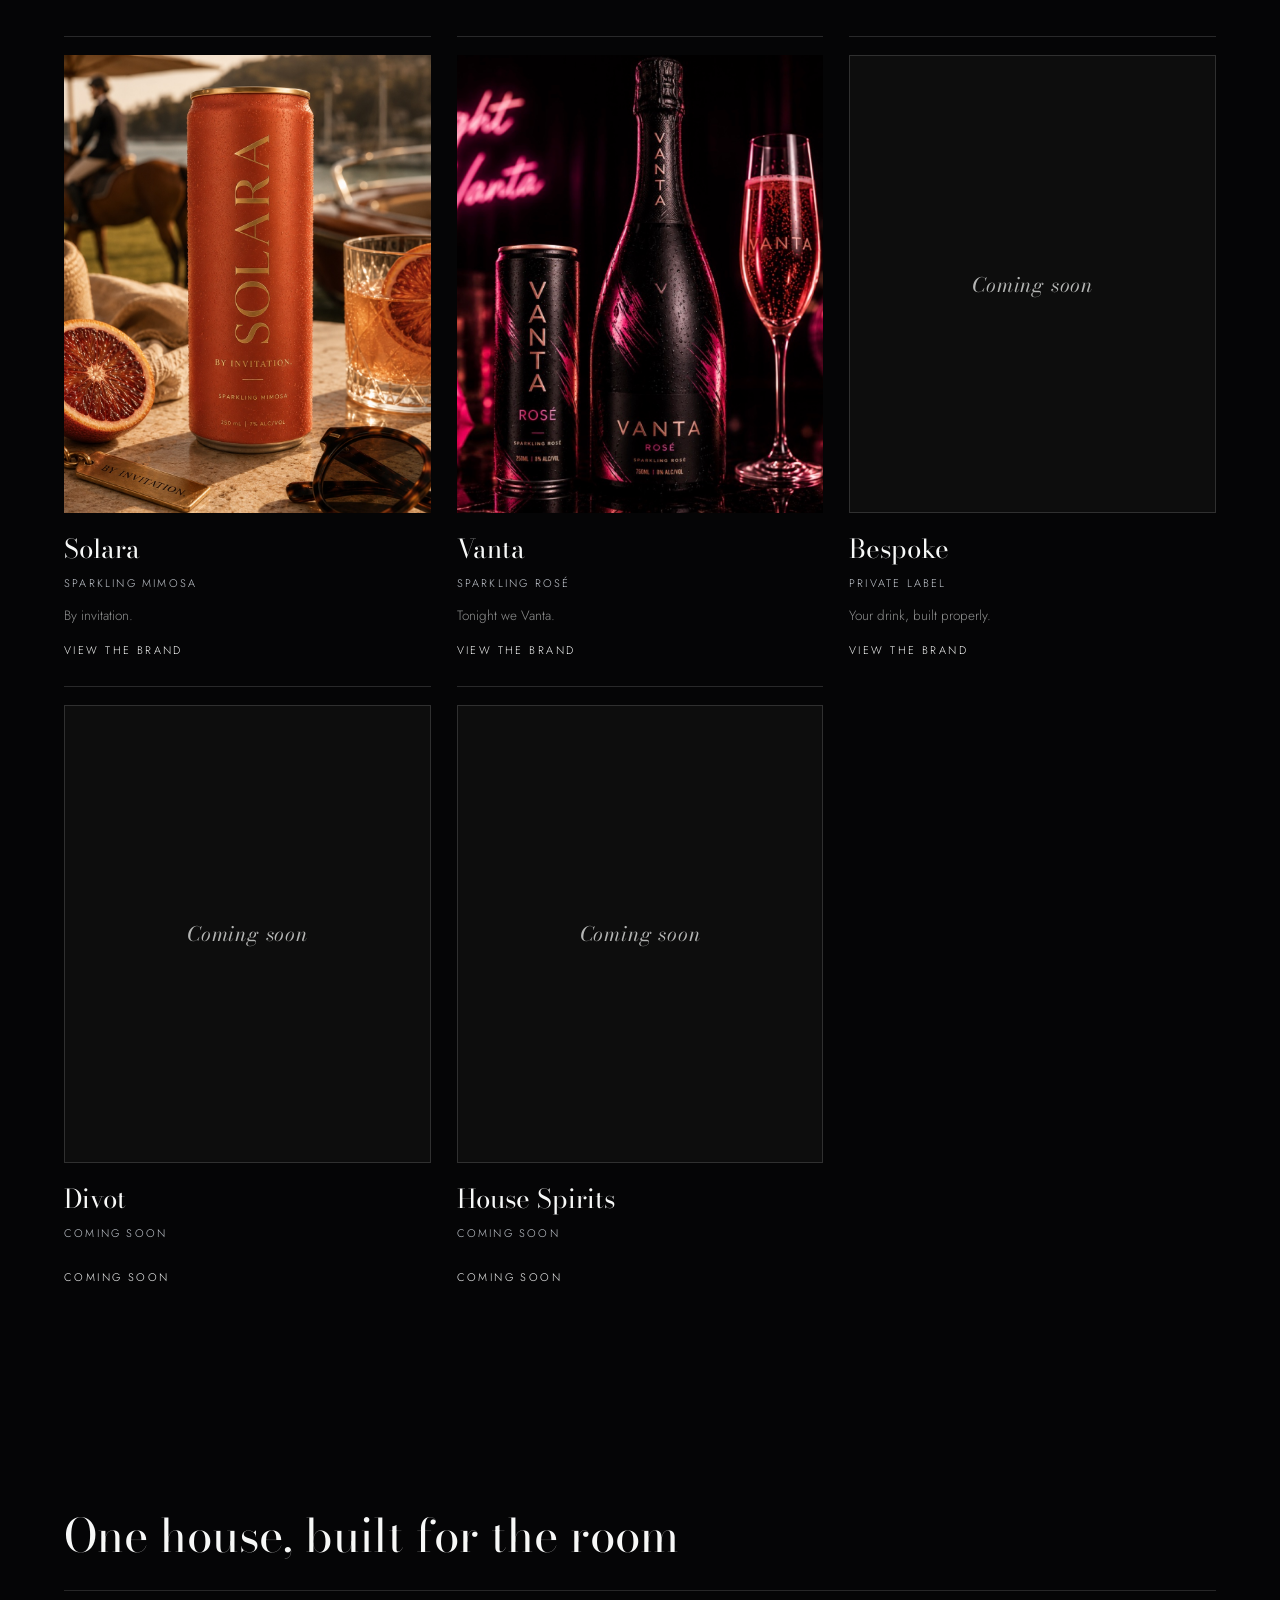
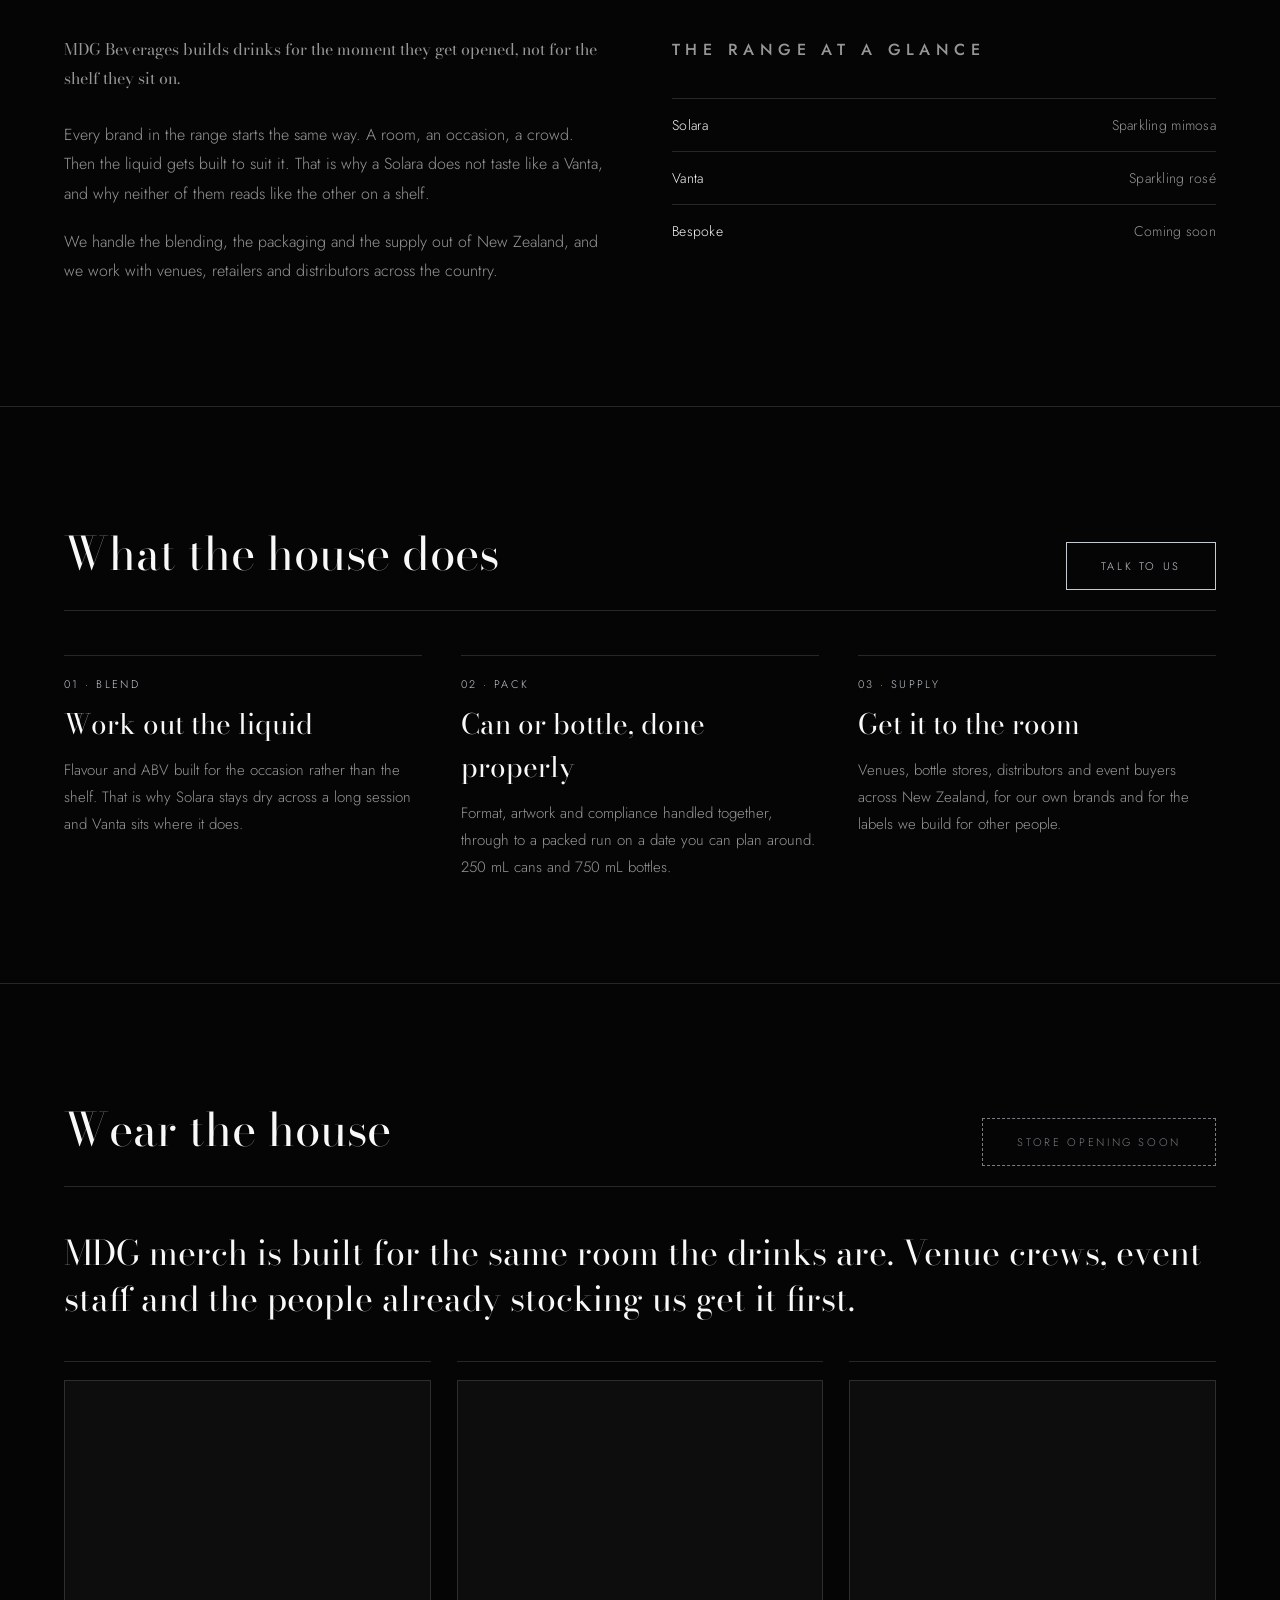
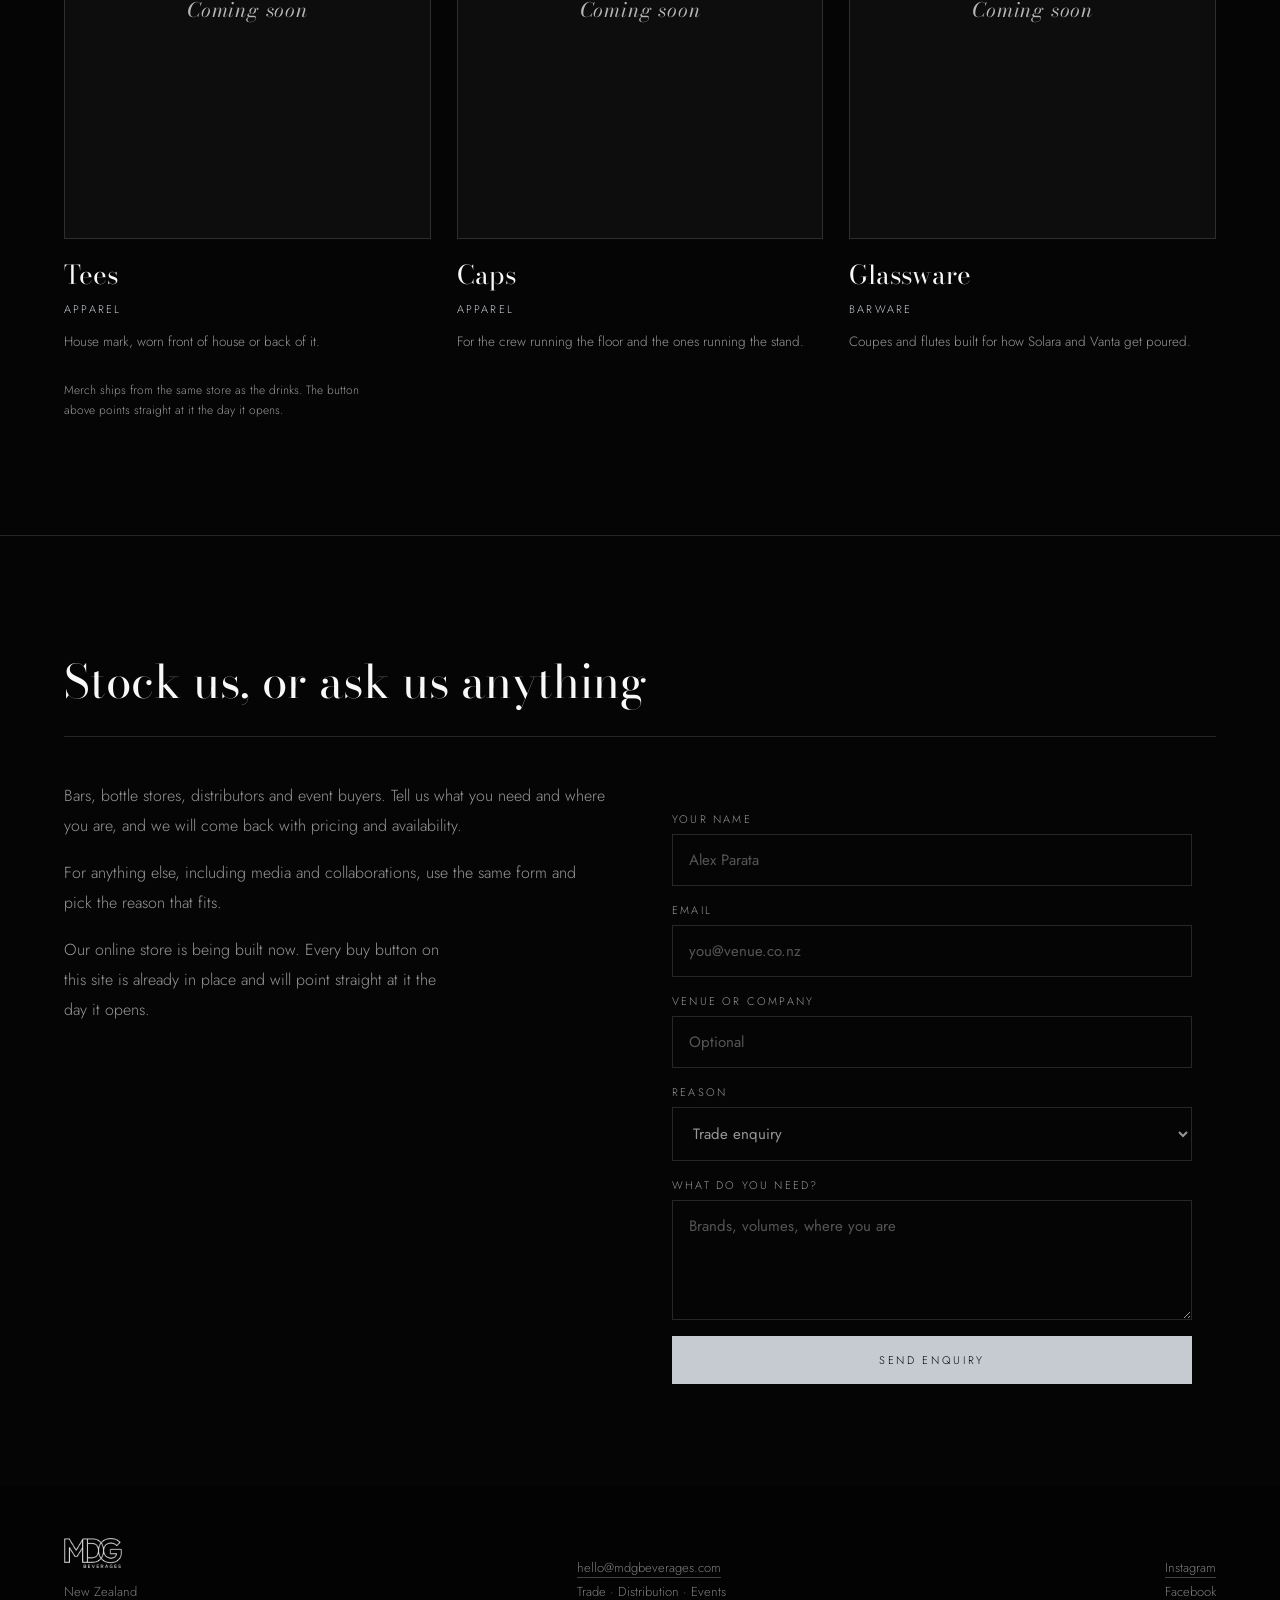
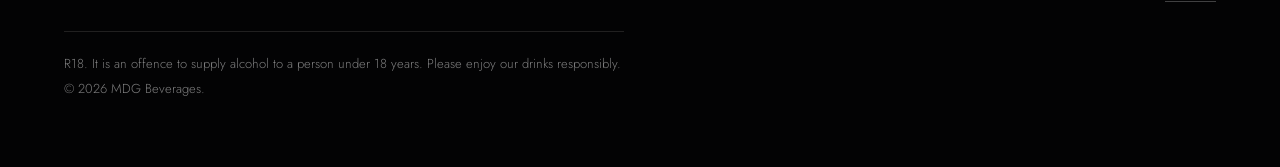
==== commit ff3a38d9: "Fix the clipped Brands dropdown, and give the house page substance The dropdown was building all fiv" ====
--- a/index.html
+++ b/index.html
@@ -49,6 +49,14 @@
   <div class="hero" id="hero"></div>
   <div class="lineup" id="lineup"></div>
   <nav class="wordmarks" id="wordmarks" aria-label="Our brands"></nav>
+
+  <div class="statband">
+    <div><b>2</b><span>Brands, plus private label</span></div>
+    <div><b>250<i>/750 mL</i></b><span>Can and bottle formats</span></div>
+    <div><b>7&ndash;12.9<i>%</i></b><span>ABV across the range</span></div>
+    <div><b>NZ</b><span>Blended, packed, supplied</span></div>
+  </div>
+
   <section id="range"></section>
 
   <div class="house-band">
@@ -69,6 +77,32 @@
             <li>Vanta <span>Sparkling ros&eacute;</span></li>
             <li>Bespoke <span>Coming soon</span></li>
           </ul>
+        </div>
+      </div>
+    </section>
+
+    <hr class="rule">
+
+    <section id="capability">
+      <div class="sechead reveal">
+        <div><h2>What the house does</h2></div>
+        <a class="cta" style="margin:0" href="#trade">Talk to us</a>
+      </div>
+      <div class="caps">
+        <div class="reveal">
+          <span class="n">01 &middot; Blend</span>
+          <h3>Work out the liquid</h3>
+          <p>Flavour and ABV built for the occasion rather than the shelf. That is why Solara stays dry across a long session and Vanta sits where it does.</p>
+        </div>
+        <div class="reveal">
+          <span class="n">02 &middot; Pack</span>
+          <h3>Can or bottle, done properly</h3>
+          <p>Format, artwork and compliance handled together, through to a packed run on a date you can plan around. 250 mL cans and 750 mL bottles.</p>
+        </div>
+        <div class="reveal">
+          <span class="n">03 &middot; Supply</span>
+          <h3>Get it to the room</h3>
+          <p>Venues, bottle stores, distributors and event buyers across New Zealand, for our own brands and for the labels we build for other people.</p>
         </div>
       </div>
     </section>
--- a/assets/site.css
+++ b/assets/site.css
@@ -179,6 +179,28 @@
 .lineup:hover .lineup-item{opacity:.5}
 .lineup:hover .lineup-item:hover,.lineup .lineup-item:focus-visible{opacity:1;transform:translateY(-10px)}
 @media (prefers-reduced-motion:reduce){.lineup-item{transition:none}}
+
+/* at a glance. Every figure here is drawn from what the site already states
+   about the range, so nothing is invented. Swap in real trade numbers
+   (venues stocked, runs packed, years trading) once MDG confirms them. */
+.statband{display:grid;grid-template-columns:repeat(4,1fr);gap:1px;background:var(--rule);
+  border-top:1px solid var(--rule);border-bottom:1px solid var(--rule)}
+.statband div{background:var(--bg);padding:clamp(26px,3.4vw,44px) clamp(14px,2vw,26px);text-align:center}
+.statband b{display:block;font-family:var(--display);font-weight:400;
+  font-size:clamp(30px,4.2vw,56px);line-height:1;color:var(--fg)}
+.statband b i{font-style:normal;font-size:.42em;letter-spacing:.06em;margin-left:2px;color:var(--muted)}
+.statband span{display:block;margin-top:12px;font-size:11px;letter-spacing:.18em;
+  text-transform:uppercase;color:var(--muted);line-height:1.6}
+@media(max-width:820px){.statband{grid-template-columns:repeat(2,1fr)}}
+
+/* what the house does */
+.caps{display:grid;grid-template-columns:repeat(3,1fr);gap:clamp(20px,3vw,44px)}
+.caps>div{border-top:1px solid var(--rule);padding-top:20px}
+.caps h3{font-family:var(--display);font-weight:400;font-size:clamp(21px,2.4vw,28px);margin:0}
+.caps p{font-size:15px;line-height:1.8;color:var(--muted);margin:12px 0 0}
+.caps .n{font-size:11px;letter-spacing:.22em;text-transform:uppercase;color:var(--accent);
+  display:block;margin-bottom:10px}
+@media(max-width:820px){.caps{grid-template-columns:1fr}}
 
 /* brand wordmarks, set in the display face: there are no brand logo files */
 .wordmarks{display:flex;align-items:center;justify-content:center;flex-wrap:wrap;
@@ -506,7 +528,11 @@
    Replaces the old tab-per-brand row. A flat row stops working once there are
    five or six brands; a single menu holds any number and keeps the header the
    same height. */
-.navmenu{display:flex;flex:1;align-items:stretch}
+/* The generic nav rule sets overflow-x:auto for the old scrolling tab bar.
+   That forces overflow-y to auto as well, which turns this nav into a scroll
+   container and clips the Brands panel hanging below it. The dropdown needs
+   to escape, so opt this one out. */
+.navmenu{display:flex;flex:1;align-items:stretch;overflow:visible}
 .navmenu>.brands-menu{position:relative;display:flex}
 .brands-trigger{background:none;border:0;border-right:1px solid var(--rule);
   color:var(--fg);font-family:var(--display);font-size:15px;letter-spacing:.22em;
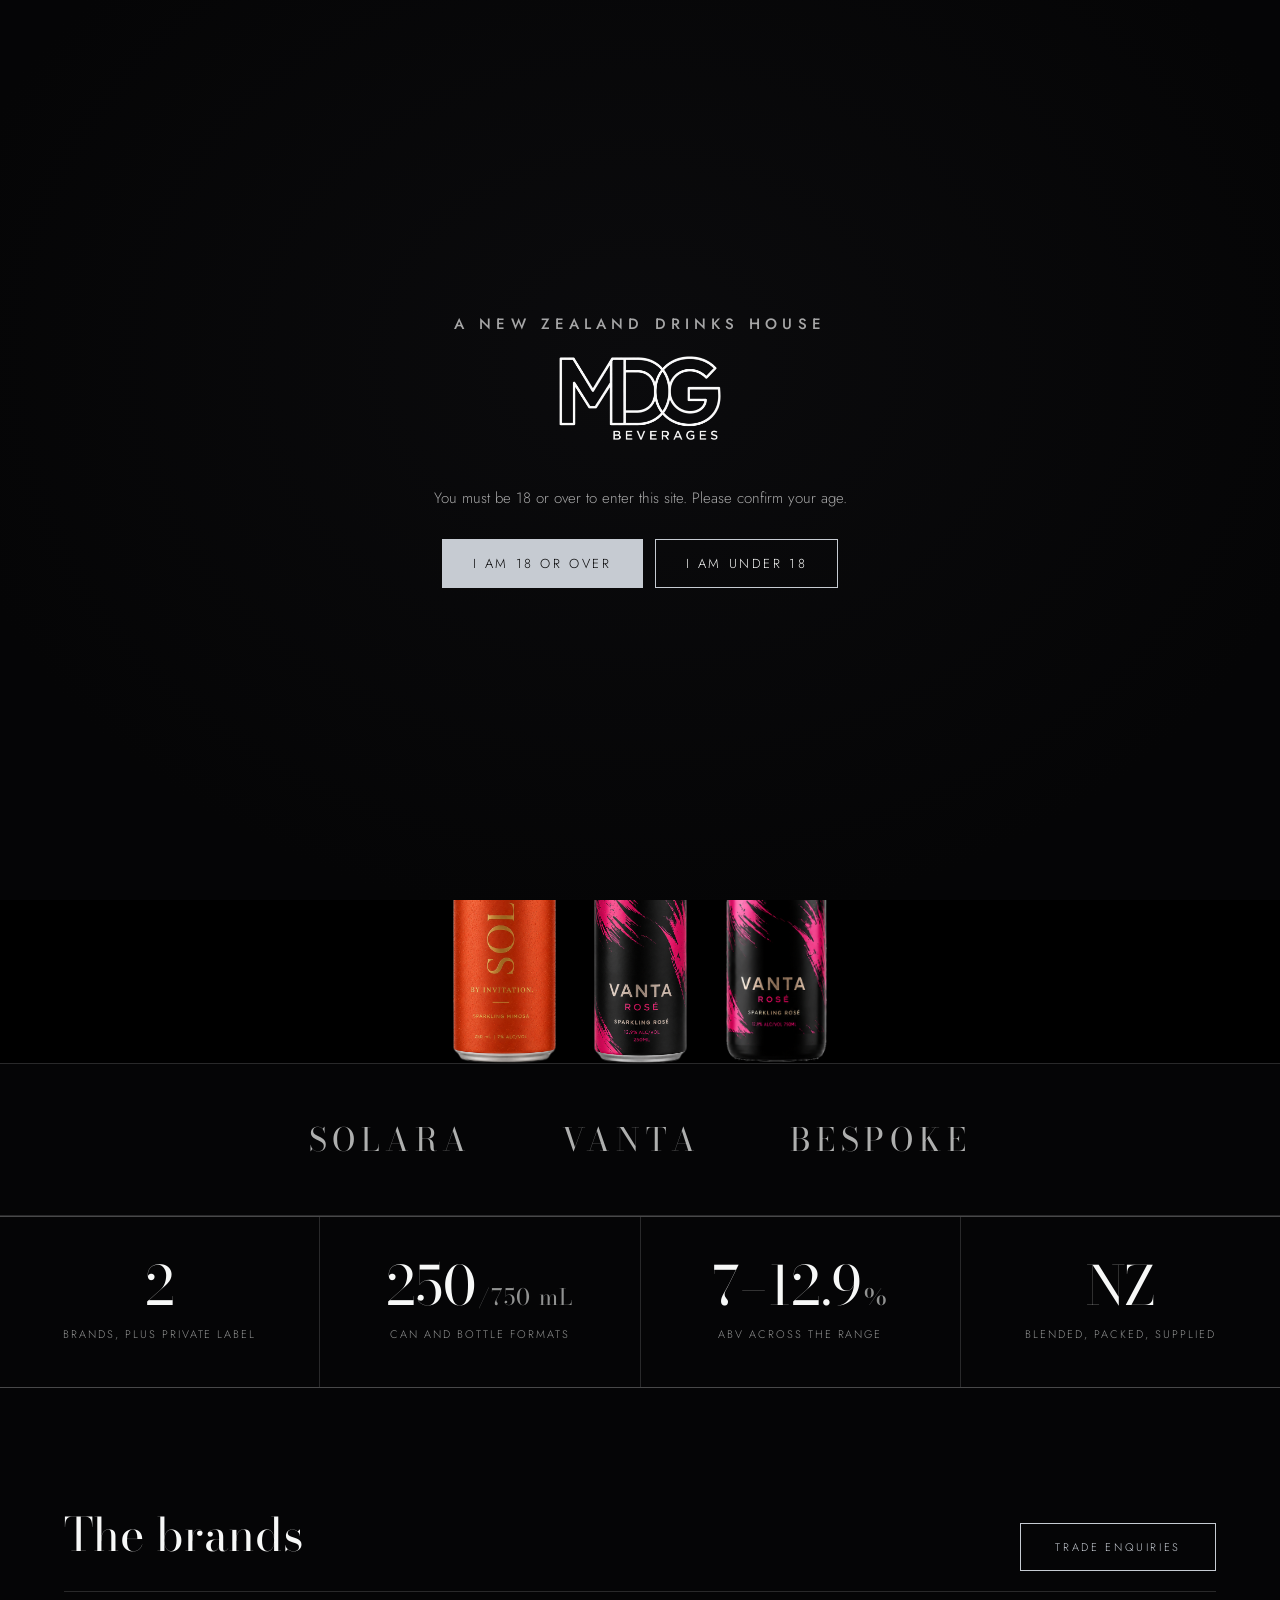
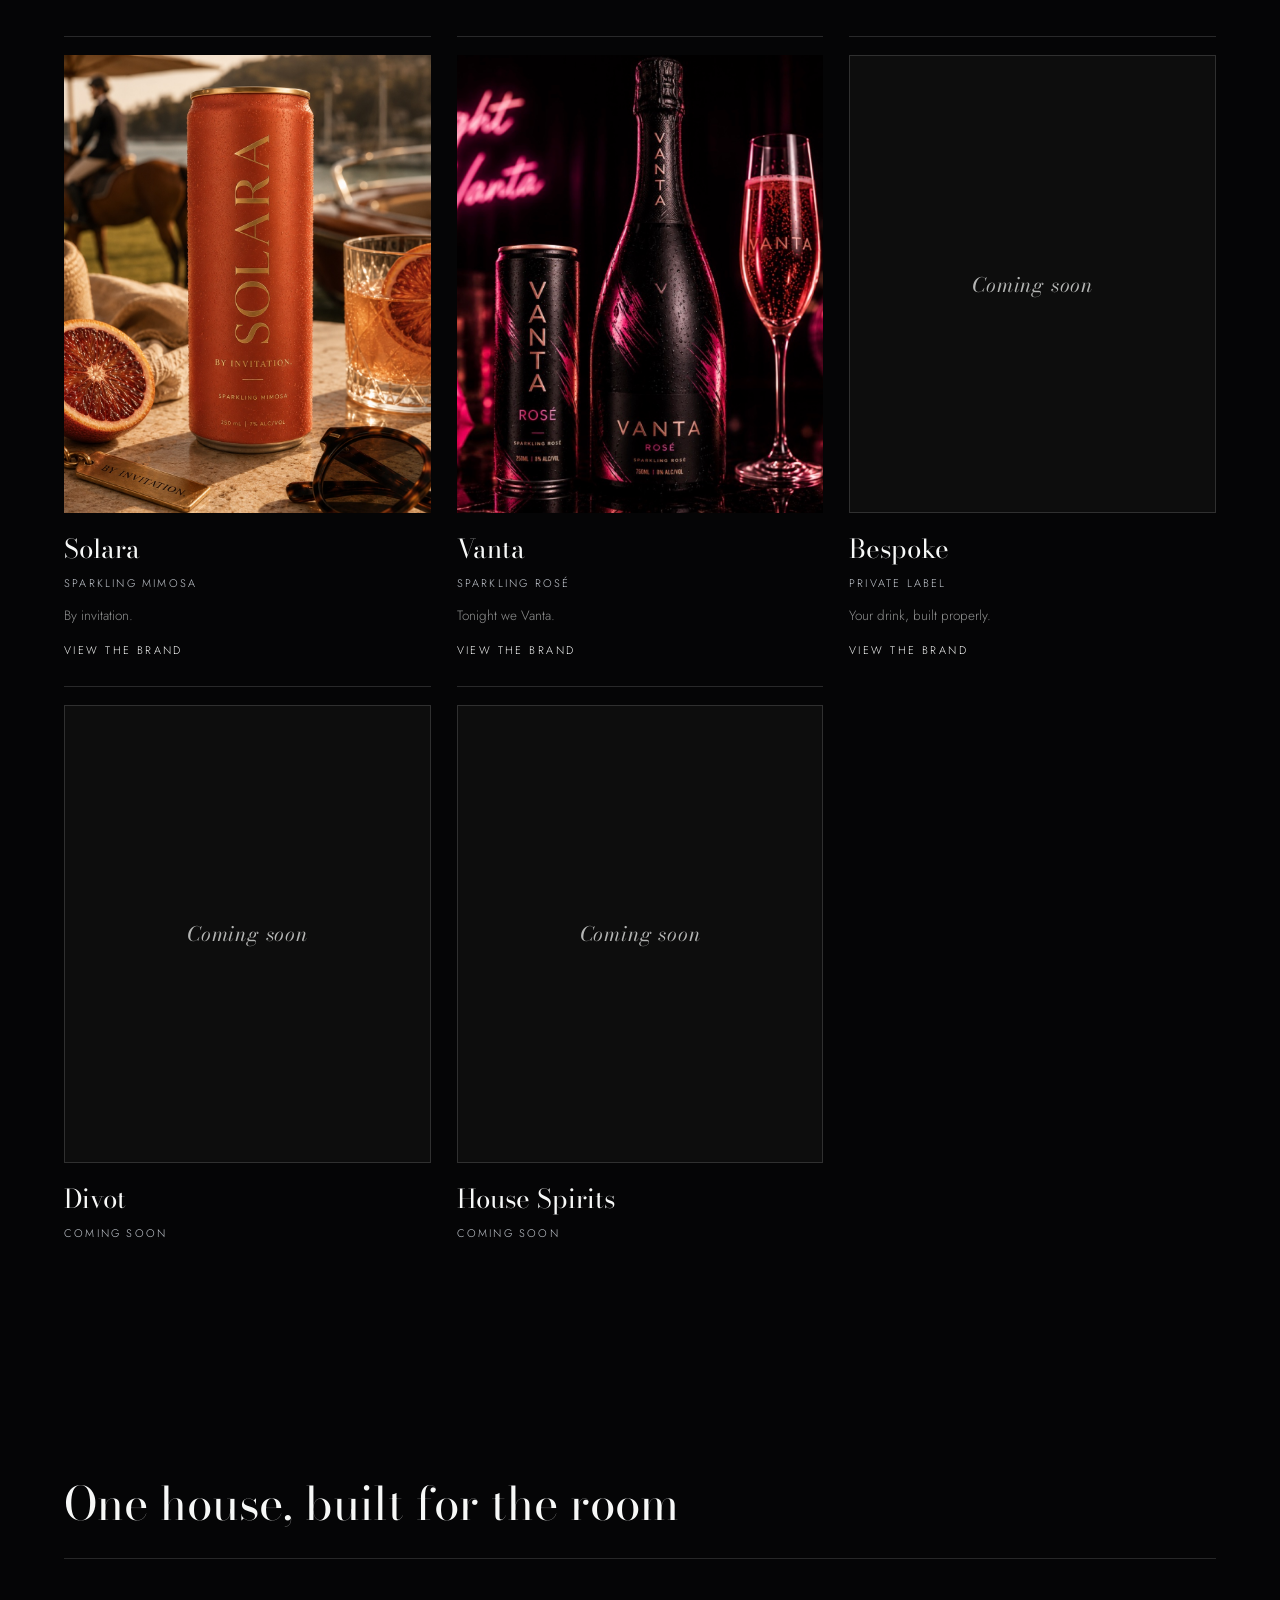
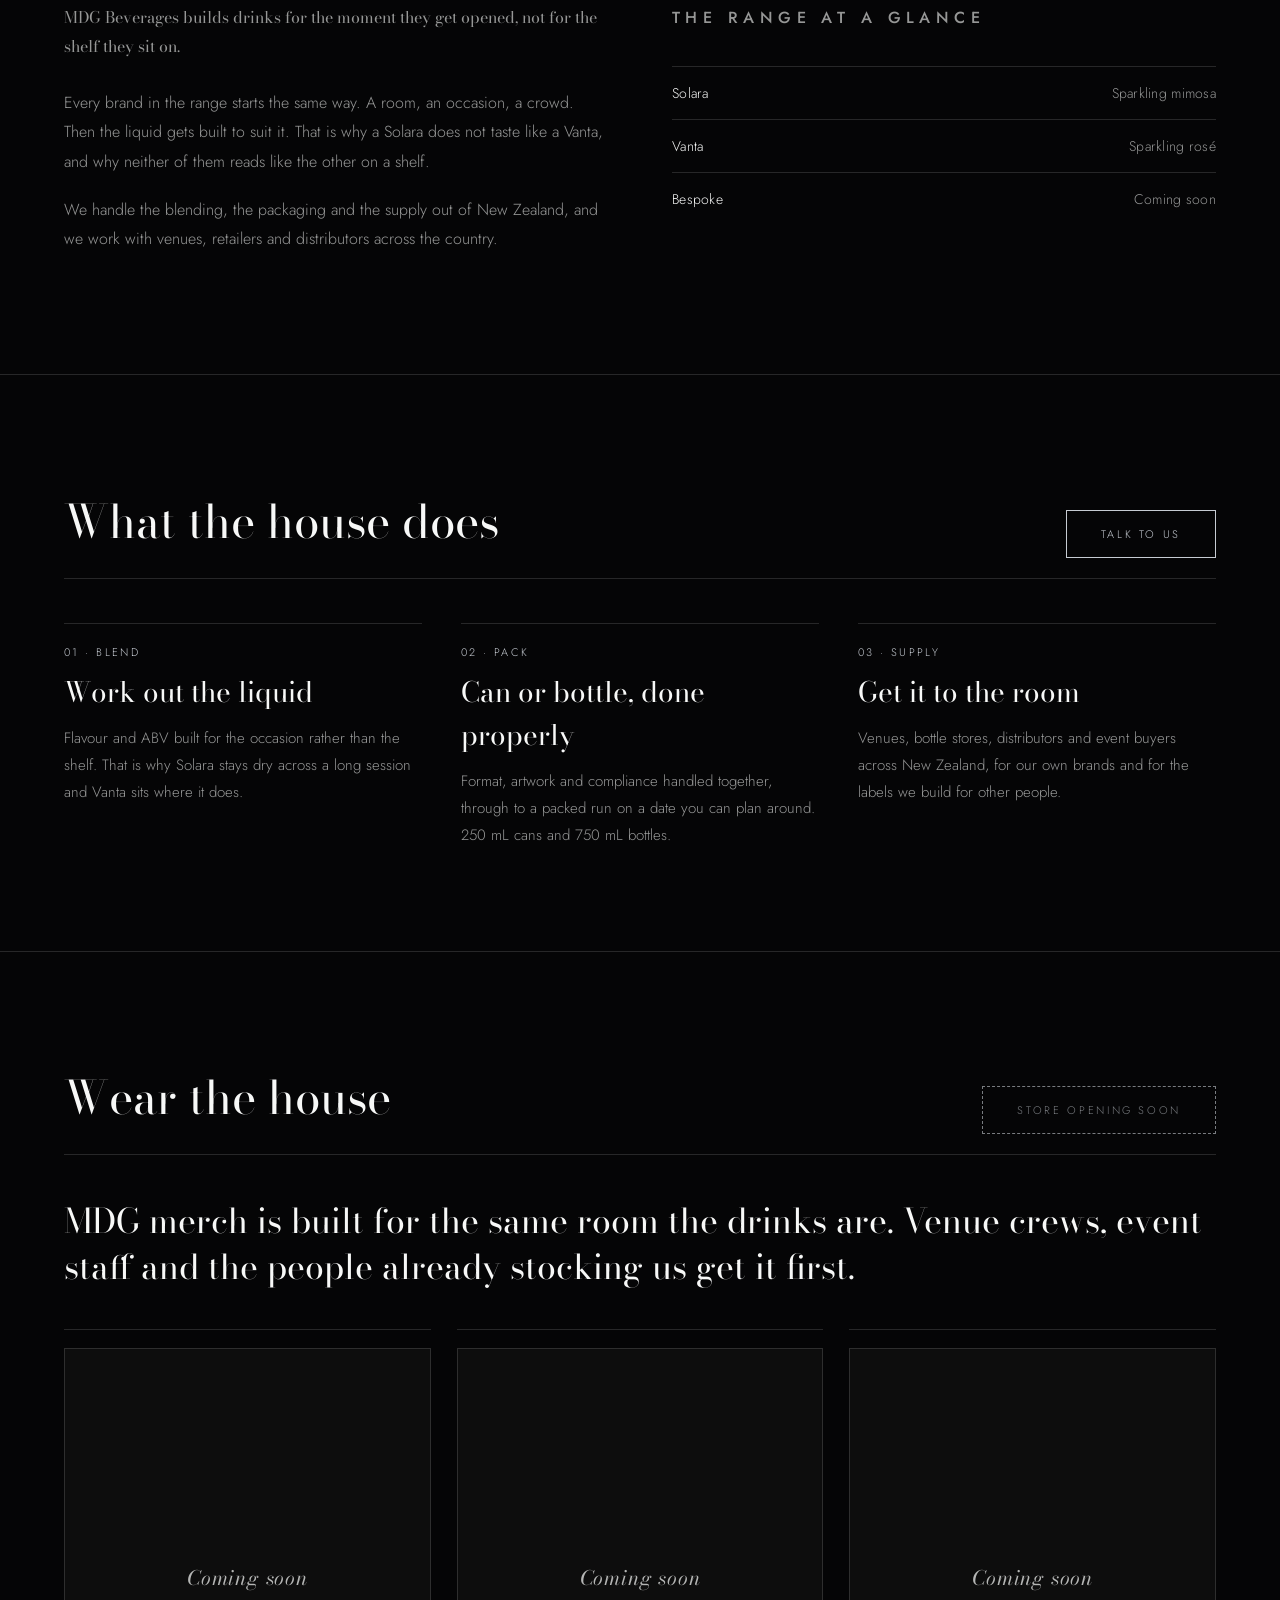
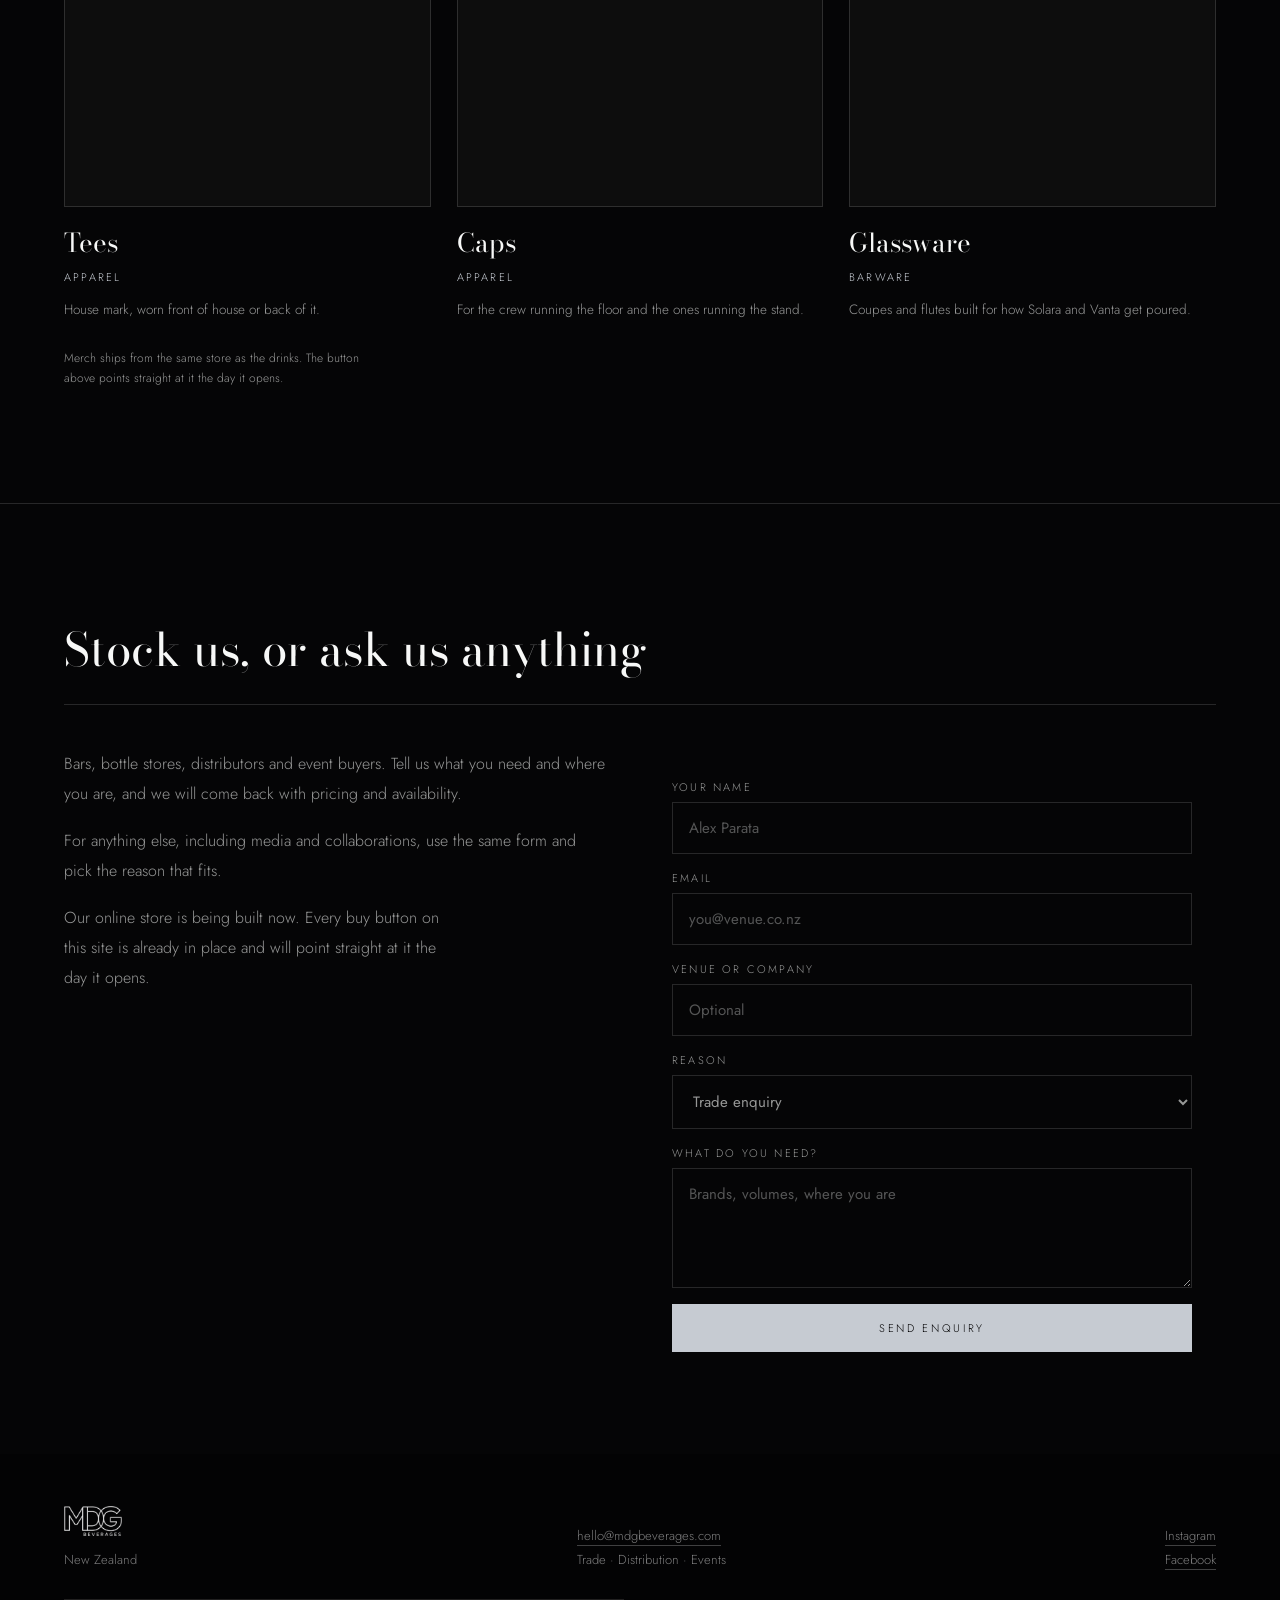
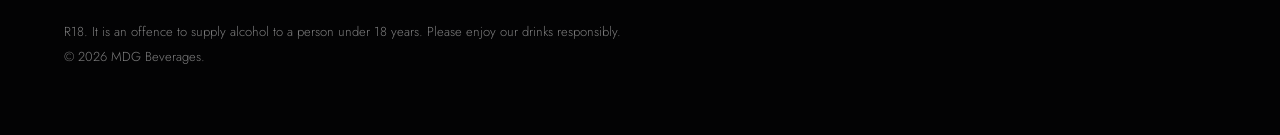
==== commit bf387195: "Brands grid: stop coming-soon tiles printing the label twice bx-accent already carries the note, whi" ====
--- a/index.html
+++ b/index.html
@@ -252,8 +252,9 @@
         <h3>${b.name}</h3>
         <p class="bx-accent">${b.note}</p>
         <p>${b.tag || ''}</p>`;
+      /* no bx-go on a soon tile: bx-accent already reads "Coming soon" */
       return b.soon
-        ? `<div class="fade" aria-disabled="true">${inner}<span class="bx-go">Coming soon</span></div>`
+        ? `<div class="fade" aria-disabled="true">${inner}</div>`
         : `<a href="${b.url}" class="fade">${inner}<span class="bx-go">View the brand</span></a>`;
     }).join('')}</div>`;
 
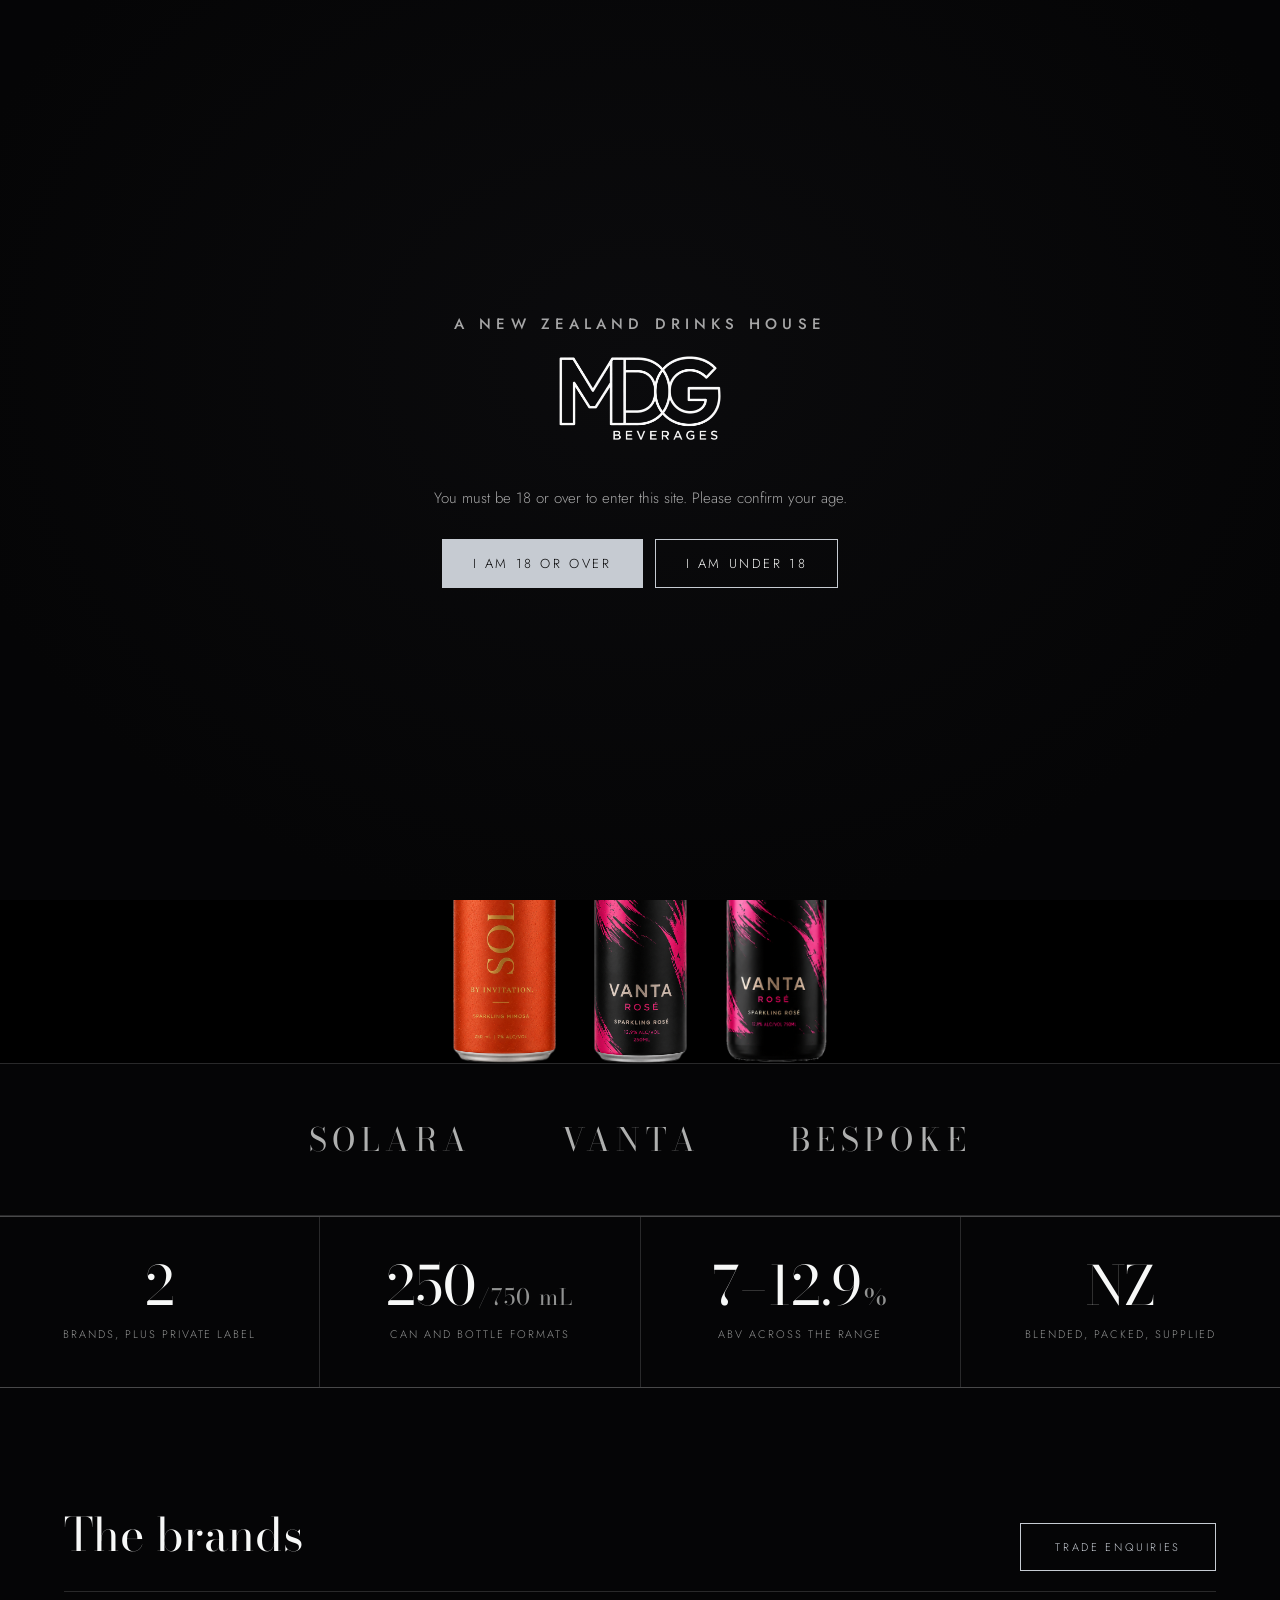
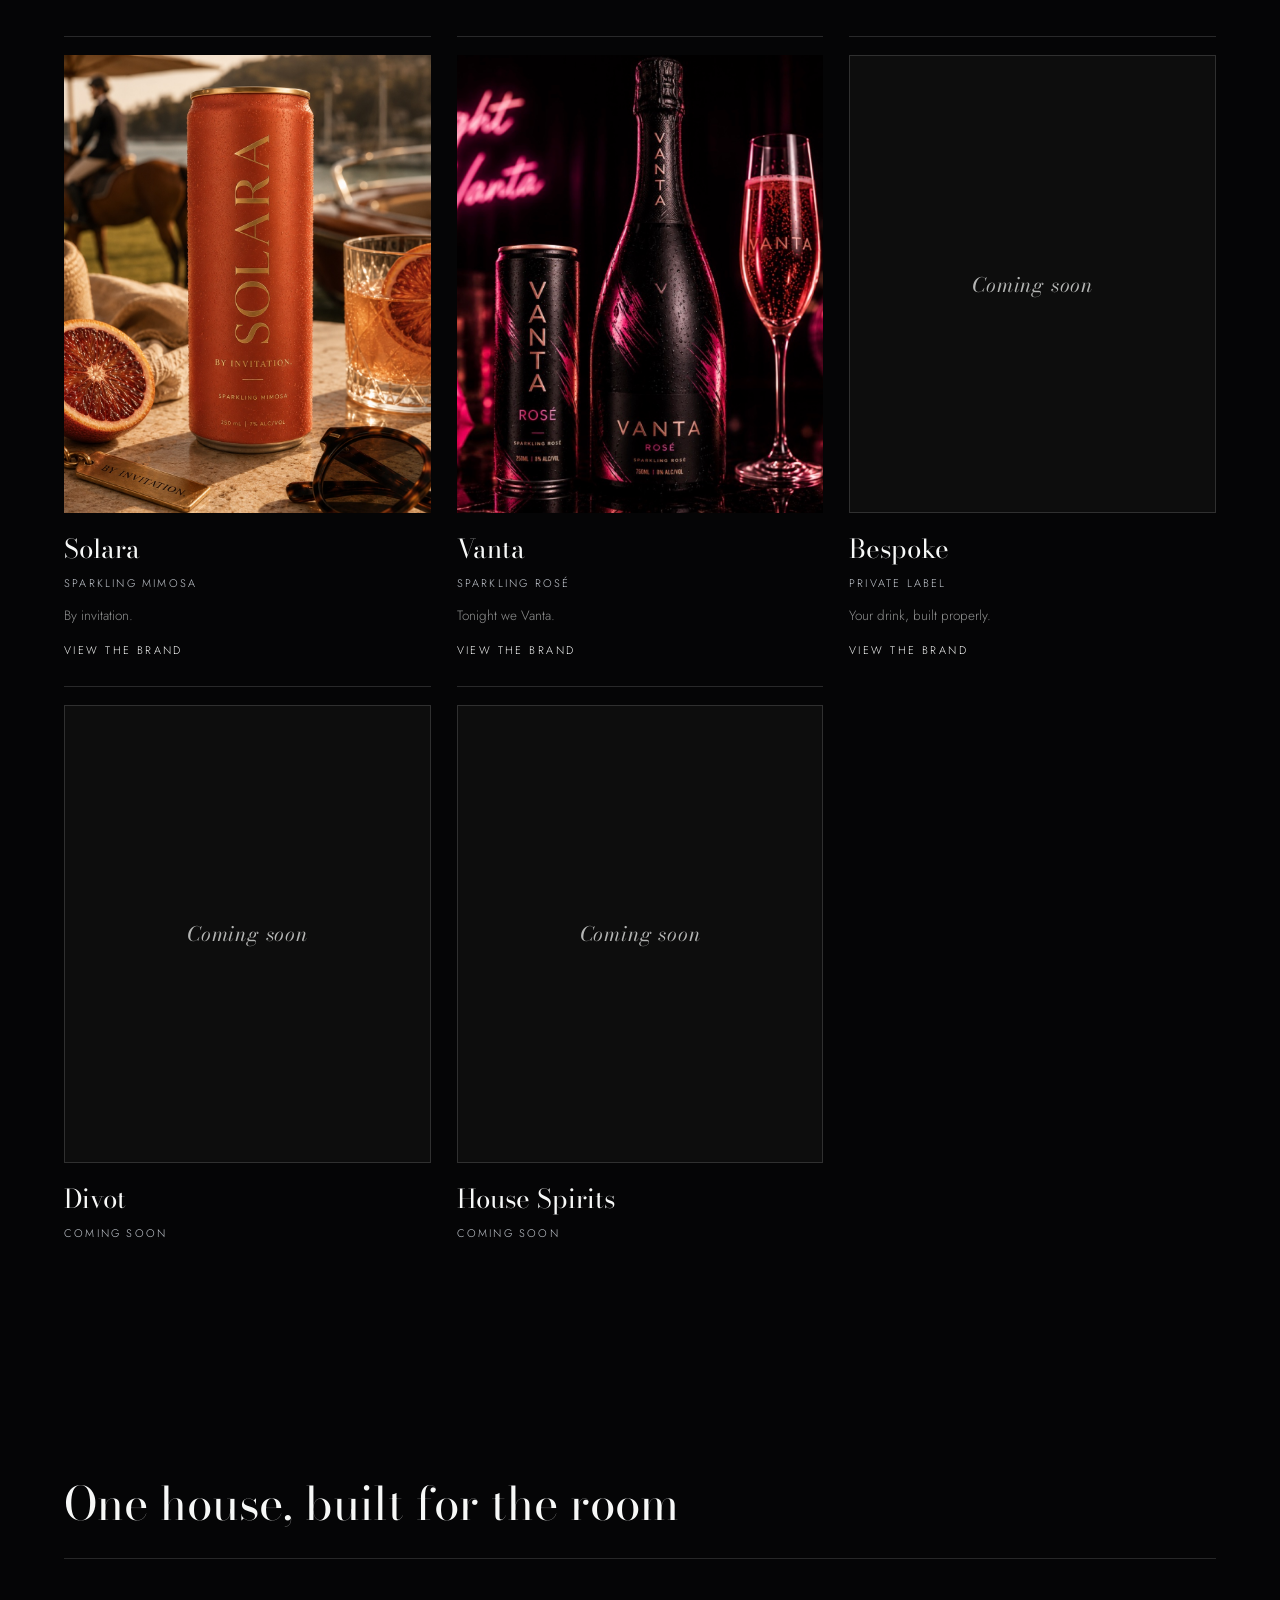
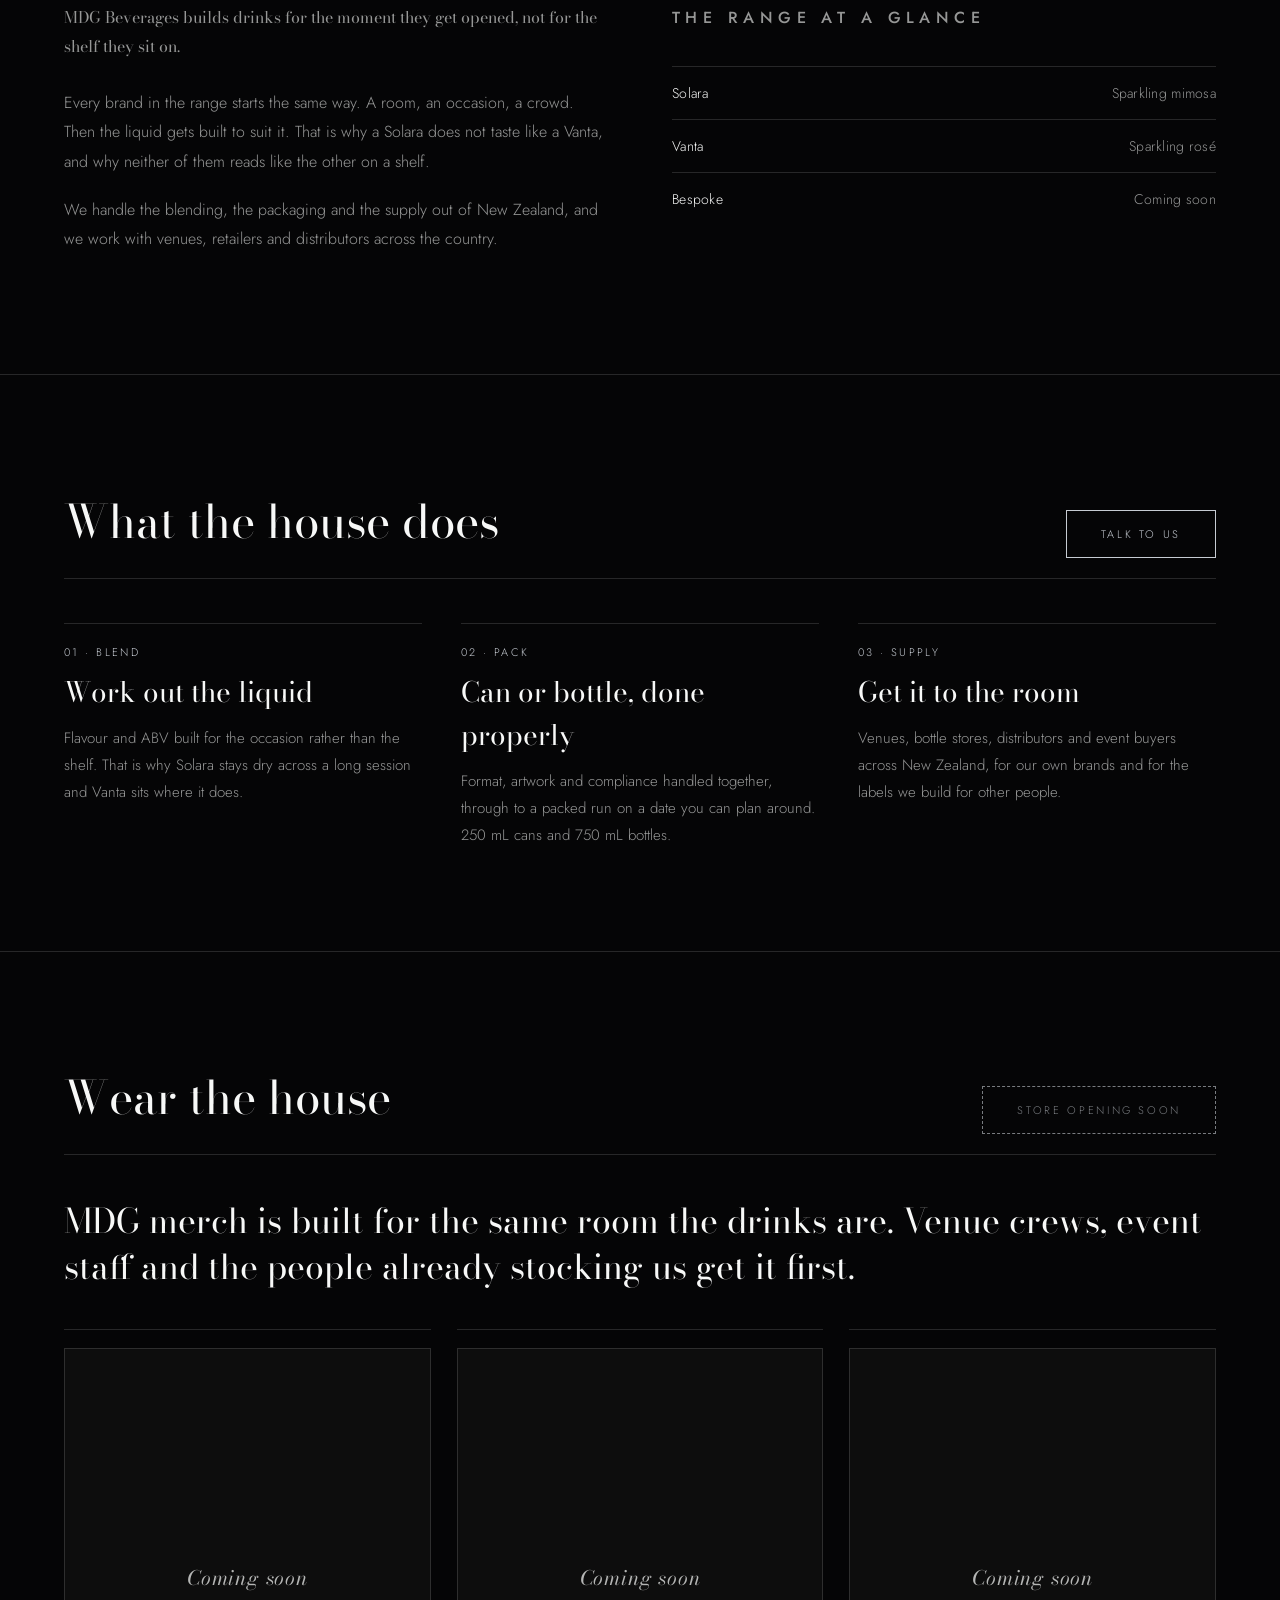
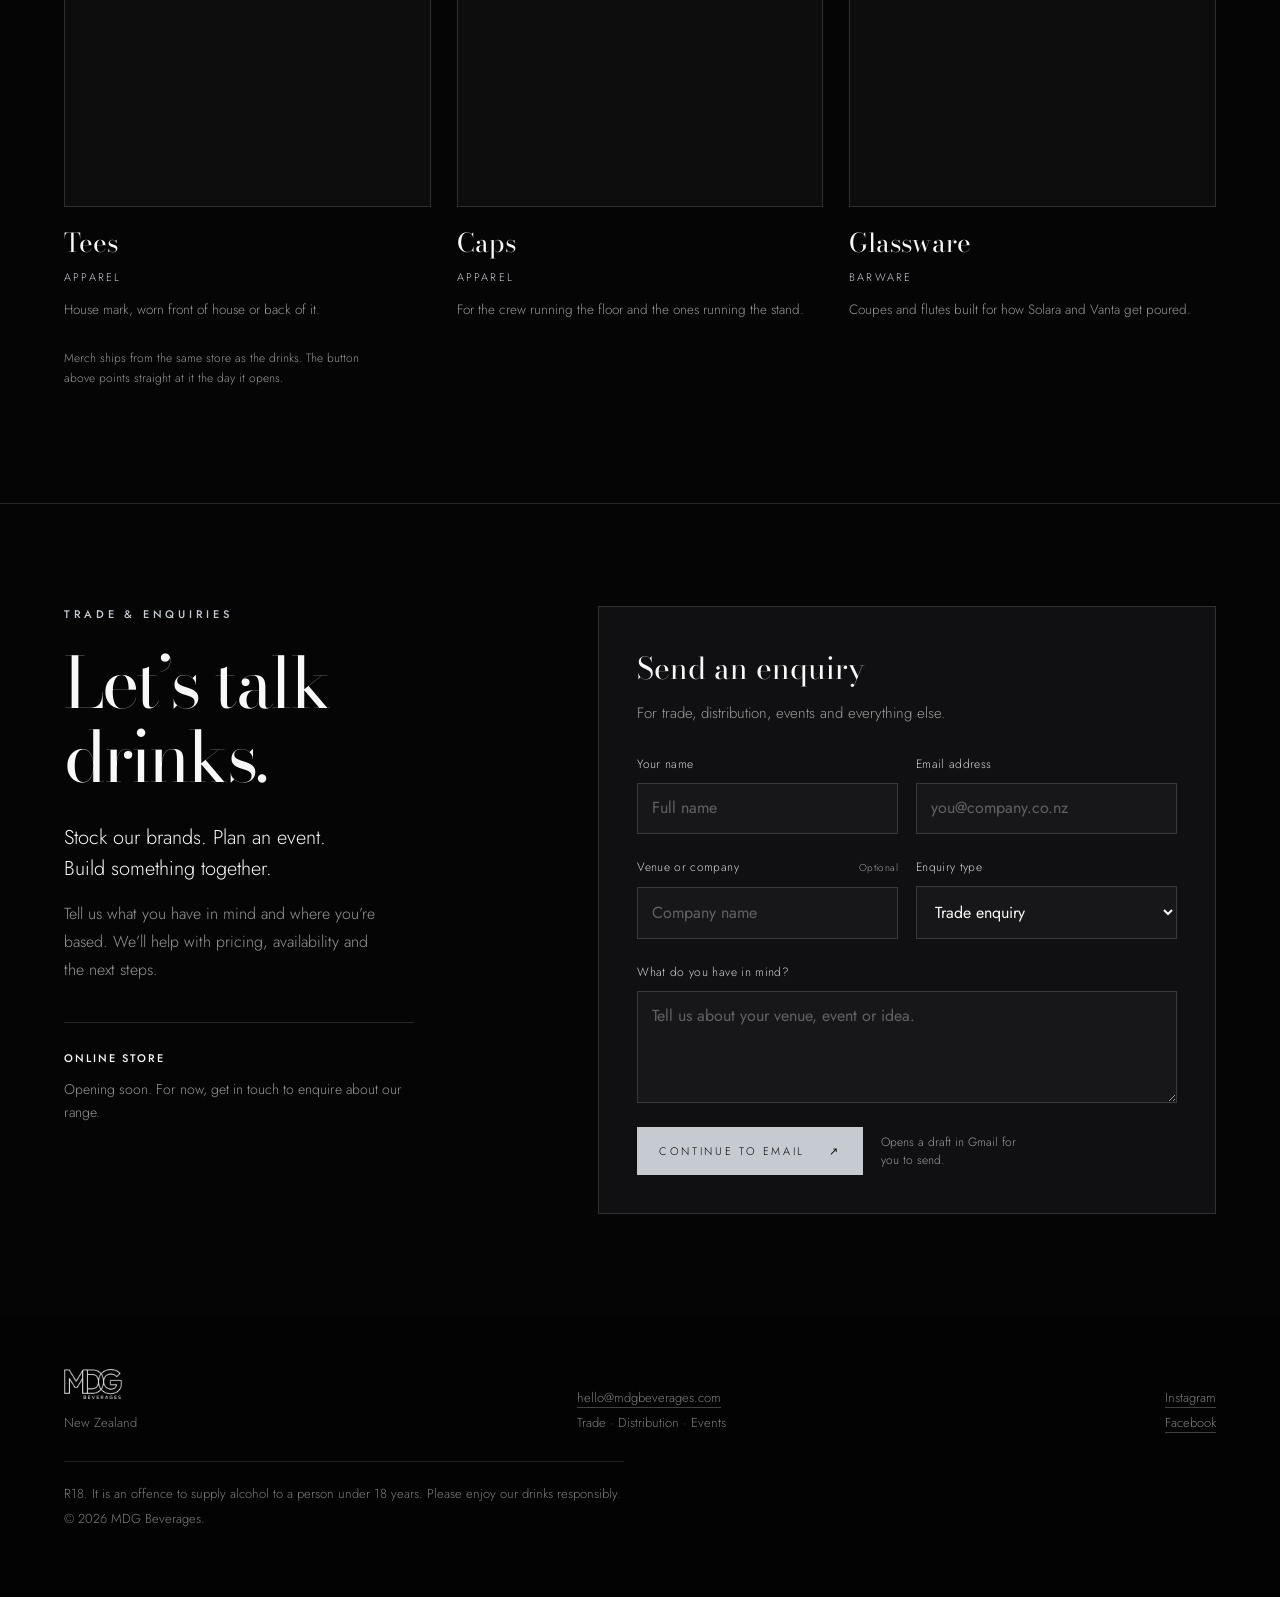
==== commit f52e8cf4: "Clean up homepage trade enquiry layout" ====
--- a/index.html
+++ b/index.html
@@ -140,31 +140,26 @@
 
     <hr class="rule">
 
-    <section id="trade">
-      <div class="sechead reveal">
-        <div><h2>Stock us, or ask us anything</h2></div>
-      </div>
-      <div class="two">
-        <div class="reveal">
-          <p>Bars, bottle stores, distributors and event buyers. Tell us what you need and where you are, and we will come back with pricing and availability.</p>
-          <p>For anything else, including media and collaborations, use the same form and pick the reason that fits.</p>
-          <p class="shop-note">Our online store is being built now. Every buy button on this site is already in place and will point straight at it the day it opens.</p>
-        </div>
-        <div class="reveal">
+    <section id="trade" aria-labelledby="trade-title">
+      <div class="contact-layout">
+        <div class="contact-intro">
+          <p class="eyebrow">Trade &amp; enquiries</p>
+          <h2 id="trade-title">Let’s talk<br> drinks.</h2>
+          <p class="contact-lead">Stock our brands. Plan an event.<br>Build something together.</p>
+          <p class="contact-description">Tell us what you have in mind and where you’re based. We’ll help with pricing, availability and the next steps.</p>
+          <div class="contact-store"><span>Online store</span><p>Opening soon. For now, get in touch to enquire about our range.</p></div>
+        </div>
+        <div class="contact-panel">
+          <h3>Send an enquiry</h3>
+          <p class="contact-panel-note">For trade, distribution, events and everything else.</p>
           <form id="enq">
-            <label>Your name<input type="text" name="name" placeholder="Alex Parata" required></label>
-            <label>Email<input type="email" name="email" placeholder="you@venue.co.nz" required></label>
-            <label>Venue or company<input type="text" name="company" placeholder="Optional"></label>
-            <label>Reason<select name="reason">
-              <option>Trade enquiry</option>
-              <option>Distribution</option>
-              <option>Events</option>
-              <option>Media</option>
-              <option>Something else</option>
-            </select></label>
-            <label>What do you need?<textarea name="msg" placeholder="Brands, volumes, where you are"></textarea></label>
-            <button class="send" type="submit">Send enquiry</button>
-            <p id="sent" style="font-size:14px;color:var(--brass);display:none;margin:4px 0 0">Opening your email client with the details filled in. We will come back to you shortly.</p>
+            <label>Your name<input type="text" name="name" autocomplete="name" placeholder="Full name" required></label>
+            <label>Email address<input type="email" name="email" autocomplete="email" placeholder="you@company.co.nz" required></label>
+            <label>Venue or company <span class="optional">Optional</span><input type="text" name="company" autocomplete="organization" placeholder="Company name"></label>
+            <label>Enquiry type<select name="reason"><option>Trade enquiry</option><option>Distribution</option><option>Events</option><option>Media</option><option>Something else</option></select></label>
+            <label class="contact-wide">What do you have in mind?<textarea name="msg" placeholder="Tell us about your venue, event or idea."></textarea></label>
+            <div class="contact-wide contact-submit"><button class="send" type="submit">Continue to email <span aria-hidden="true">↗</span></button><p>Opens a draft in Gmail for you to send.</p></div>
+            <p id="sent" class="contact-wide contact-status" role="status" hidden>Your email draft is ready in Gmail. Review it there and send when you’re ready.</p>
           </form>
         </div>
       </div>
--- a/assets/site.css
+++ b/assets/site.css
@@ -533,7 +533,7 @@
    container and clips the Brands panel hanging below it. The dropdown needs
    to escape, so opt this one out. */
 .navmenu{display:flex;flex:1;align-items:stretch;overflow:visible}
-.navmenu>.brands-menu{position:relative;display:flex}
+.navmenu>.brands-menu{position:static;display:flex}
 .brands-trigger{background:none;border:0;border-right:1px solid var(--rule);
   color:var(--fg);font-family:var(--display);font-size:15px;letter-spacing:.22em;
   text-transform:uppercase;cursor:pointer;padding:20px 26px;position:relative;
@@ -548,21 +548,23 @@
   transition:transform .3s ease}
 .brands-trigger[aria-expanded="true"] .caret{transform:rotate(-135deg) translate(-3px,-3px)}
 
-.brands-panel{position:absolute;top:100%;left:0;min-width:322px;background:var(--bg);
-  border:1px solid var(--rule);border-top:0;padding:8px 0;z-index:60;
+.brands-panel{position:absolute;top:100%;left:0;right:0;min-width:0;background:var(--bg);
+  display:grid;grid-template-columns:repeat(5,minmax(0,1fr));
+  border:1px solid var(--rule);border-top:0;padding:16px var(--pad);z-index:60;
   opacity:0;visibility:hidden;transform:translateY(-8px);
   transition:opacity .24s ease,transform .24s ease,visibility .24s;
   box-shadow:0 26px 50px -30px rgba(0,0,0,.6)}
 .brands-trigger[aria-expanded="true"]+.brands-panel{opacity:1;visibility:visible;transform:none}
-.brands-panel a,.brands-panel span.soon{display:flex;align-items:baseline;gap:12px;
-  padding:13px 24px;color:var(--fg);text-decoration:none;transition:.2s;
+.brands-panel a,.brands-panel span.soon{display:flex;flex-direction:column;align-items:flex-start;justify-content:center;gap:8px;
+  padding:18px 20px;min-width:0;border-right:1px solid var(--rule);color:var(--fg);text-decoration:none;transition:.2s;
   font-family:var(--display);font-size:15px;letter-spacing:.06em}
 .brands-panel a:hover{color:var(--accent);background:rgba(127,127,127,.07)}
 .brands-panel em{font-style:normal;font-size:10px;letter-spacing:.2em;text-transform:uppercase;
-  color:var(--muted);margin-left:auto;white-space:nowrap}
+  color:var(--muted);margin-left:0;white-space:normal}
 .brands-panel span.soon{color:var(--muted);cursor:default}
 @media(max-width:720px){
-  .brands-panel{position:fixed;left:0;right:0;min-width:0;border-left:0;border-right:0}
+  .brands-panel{grid-template-columns:repeat(2,minmax(0,1fr));padding:10px 16px;border-left:0;border-right:0}
+  .brands-panel a,.brands-panel span.soon{padding:14px 12px;border-right:0}
 }
 
 /* ── Brand profile page ─────────────────────────────────────────────────────
@@ -602,3 +604,59 @@
 .pf-soon{margin-top:30px;padding:22px 24px;border:1px solid var(--rule);
   background:rgba(127,127,127,.05);max-width:60ch}
 .pf-soon p{margin:0;color:var(--muted)}
+
+/* Brand pages: contained editorial layout and restored rotating products. */
+body[data-brand="solara"] main,body[data-brand="vanta"] main{max-width:1440px;margin-inline:auto}
+body[data-brand="solara"] main>section:first-child,body[data-brand="vanta"] main>section:first-child{padding-top:24px;padding-bottom:0}
+body[data-brand="solara"] .profile,body[data-brand="vanta"] .profile{padding:40px var(--pad) 64px}
+.profile .pf-top{grid-template-columns:minmax(0,1fr) minmax(0,.85fr);gap:clamp(32px,5vw,72px)}
+.profile .pf-top>div{min-width:0}
+.profile .pf-shot{width:100%;max-width:480px;justify-self:end}
+.profile .pf-shot img{width:100%;height:auto;aspect-ratio:4/5;object-fit:cover;max-height:600px}
+.profile h1{font-size:clamp(58px,7vw,96px)}
+.profile .pf-body{line-height:1.75;max-width:46ch}
+.profile .pf-spec{gap:20px 26px}
+.profile .pf-actions .cta{margin-top:0}
+#range .gitem:focus-visible,#range .poser:focus-visible{outline:2px solid var(--accent);outline-offset:8px}
+@media(max-width:899px){.profile .pf-top{grid-template-columns:1fr}.profile .pf-shot{justify-self:center;max-width:440px}.profile .pf-shot img{max-height:550px}.profile .pf-body{max-width:100%}}
+#range .gitem{margin:0}
+@media(max-width:900px){#range .solo{min-width:0}#range .orbit{width:100%;max-width:440px}#range .orbit::after{inset:0}#range .orbit .leads{display:none}#range .spec-card{min-width:0;box-sizing:border-box}}
+
+/* Original Solara/Vanta films sit behind the contained brand layouts. */
+body.bgvid-on #bgvid::after{content:"";position:absolute;inset:0;background:linear-gradient(90deg,color-mix(in srgb,var(--bg) 92%,transparent),color-mix(in srgb,var(--bg) 65%,transparent) 48%,color-mix(in srgb,var(--bg) 16%,transparent))}
+body.bgvid-on .profile .pf-shot img{visibility:hidden}
+.film-toggle{background:transparent;cursor:pointer;font-family:inherit}
+.film-toggle[hidden]{display:none}
+@media(max-width:899px){body.bgvid-on #bgvid::after{background:color-mix(in srgb,var(--bg) 70%,transparent)}}
+@media(max-width:899px){body.bgvid-on .profile .pf-shot{display:none}}
+
+/* Keep the full-width Brands menu above page content. */
+header{z-index:40}
+.brands-panel>:last-child{border-right:0}
+
+/* Homepage enquiry section */
+#trade{max-width:1440px;margin-inline:auto;scroll-margin-top:70px}
+.contact-layout{display:grid;grid-template-columns:minmax(0,.85fr) minmax(0,1.15fr);gap:clamp(40px,6vw,88px);align-items:start}
+.contact-intro .eyebrow{margin:0 0 24px}
+.contact-intro h2{font-family:var(--display);font-weight:400;font-size:clamp(48px,5.5vw,76px);line-height:1.05;letter-spacing:-.035em;margin:0}
+.contact-lead{font-size:20px;line-height:1.55;margin:28px 0 16px;color:var(--fg)}
+.contact-description{max-width:35ch;font-size:16px;line-height:1.75;color:var(--muted);margin:0}
+.contact-store{border-top:1px solid var(--rule);padding-top:22px;margin-top:38px;max-width:350px}
+.contact-store>span{font-size:11px;font-weight:500;letter-spacing:.18em;text-transform:uppercase}
+.contact-store p{font-size:14px;line-height:1.65;color:var(--muted);margin:10px 0 0}
+.contact-panel{padding:clamp(24px,3vw,40px);background:#101012;border:1px solid var(--rule);min-width:0}
+.contact-panel h3{font-family:var(--display);font-size:30px;font-weight:400;margin:0 0 10px}
+.contact-panel-note{font-size:15px;line-height:1.6;color:var(--muted);margin:0}
+#trade form{grid-template-columns:repeat(2,minmax(0,1fr));gap:24px 18px;max-width:none;margin:30px 0 0}
+#trade form label{font-size:12px;letter-spacing:.03em;text-transform:none;color:#d5d5d8;position:relative;gap:10px}
+#trade .optional{display:inline;color:var(--muted);font-size:10px;position:absolute;right:0;top:2px}
+#trade input,#trade select,#trade textarea{width:100%;min-width:0;border:1px solid #38383d;background:#171719;color:var(--fg);border-radius:0;font-size:16px;line-height:1.4;padding:13px 14px}
+#trade select{color-scheme:dark}#trade select option{background:#171719;color:var(--fg)}
+#trade textarea{min-height:112px}
+.contact-wide{grid-column:1/-1}
+.contact-submit{display:flex;flex-wrap:wrap;gap:14px 18px;align-items:center}
+#trade .send{margin:0;padding:16px 22px;display:inline-flex;align-items:center;justify-content:center;gap:24px;font-size:11px}
+.contact-submit p{font-size:12px;color:var(--muted);margin:0;max-width:22ch;line-height:1.5}
+.contact-status{font-size:13px;line-height:1.6;color:var(--fg);margin:0}
+@media(max-width:850px){.contact-layout{grid-template-columns:1fr;gap:36px}.contact-intro h2 br{display:none}.contact-description{max-width:50ch}.contact-store{max-width:none;margin-top:24px}.contact-lead{margin-top:22px}.contact-panel{padding:26px}}
+@media(max-width:520px){#trade form{grid-template-columns:1fr;gap:20px}.contact-panel{padding:24px 20px}.contact-intro h2{font-size:48px}.contact-submit{align-items:stretch;flex-direction:column}.contact-submit p{max-width:none}.contact-wide{grid-column:auto}}
